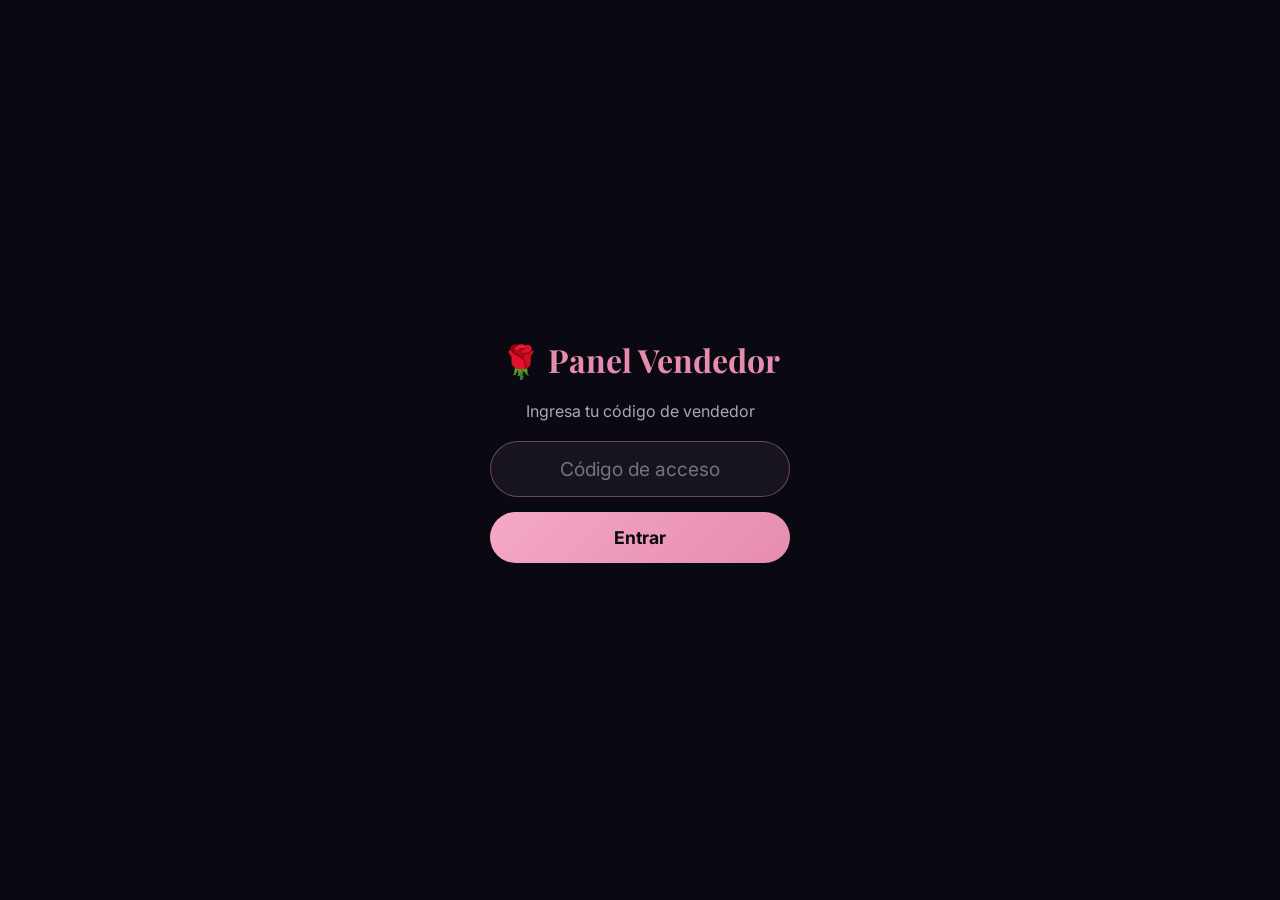
==== index.html @ 948d3457 "Update index.html for seller panel layout" ====
<!DOCTYPE html>
<html lang="es">
<head>
  <meta charset="UTF-8">
  <meta name="viewport" content="width=device-width, initial-scale=1.0, maximum-scale=1.0, user-scalable=no">
  <meta name="theme-color" content="#0a0810">
  <title>Shop Roses · Panel Vendedor</title>
  <link rel="preconnect" href="https://fonts.googleapis.com">
  <link rel="preconnect" href="https://fonts.gstatic.com" crossorigin>
  <link href="https://fonts.googleapis.com/css2?family=Playfair+Display:wght@700;900&family=Inter:wght@300;400;500;600;700;800&display=swap" rel="stylesheet">
  <link rel="stylesheet" href="vendedor.css">
  <style>
    /* Estilos para la pantalla de bloqueo */
    #loginScreen {
      position: fixed; inset: 0; z-index: 99999;
      background: #0a0810; display: flex; flex-direction: column;
      align-items: center; justify-content: center; padding: 20px;
    }
    #loginScreen h2 { font-family: 'Playfair Display', serif; color: #e68caf; font-size: 2rem; margin-bottom: 20px; text-align: center; }
    #loginScreen input {
      padding: 15px 20px; border-radius: 50px; border: 1px solid rgba(230, 140, 175, 0.4);
      background: #17141f; color: white; font-size: 1.2rem; text-align: center;
      width: 100%; max-width: 300px; margin-bottom: 15px; outline: none;
    }
    #loginScreen button {
      padding: 15px 40px; border-radius: 50px; border: none;
      background: linear-gradient(135deg, #f5a8c5, #e68caf); color: #0a0810;
      font-size: 1.1rem; font-weight: bold; cursor: pointer; width: 100%; max-width: 300px;
    }
    #loginError { color: #ff4d6d; margin-top: 10px; font-size: 0.9rem; display: none; }
    .hidden-app { display: none !important; }
  </style>
</head>
<body>

  <!-- PANTALLA DE BLOQUEO VENDEDORES -->
  <div id="loginScreen">
    <h2>🌹 Panel Vendedor</h2>
    <p style="color:#b0a5b3; margin-bottom:20px; text-align:center;">Ingresa tu código de vendedor</p>
    <input type="password" id="accessCode" placeholder="Código de acceso">
    <button onclick="verificarAcceso()">Entrar</button>
    <p id="loginError">Código incorrecto.</p>
  </div>

  <div id="appContent" class="hidden-app">
    <div class="ambient">
      <div class="orb orb-1"></div>
      <div class="orb orb-2"></div>
      <div class="grid-overlay"></div>
    </div>

    <header class="seller-header">
      <div class="seller-brand">
        <span class="brand-mark">🌹</span>
        <div class="brand-text">
          <span class="brand-name">SHOP ROSES</span>
          <span class="brand-tag">PANEL VENDEDOR</span>
        </div>
      </div>
      <div class="header-right">
        <button class="btn-refresh" id="btnRefresh" title="Actualizar pedidos">
          <svg viewBox="0 0 24 24" fill="none" stroke="currentColor" stroke-width="2"><path d="M23 4v6h-6M1 20v-6h6"/><path d="M3.51 9a9 9 0 0 1 14.85-3.36L23 10M1 14l4.64 4.36A9 9 0 0 0 20.49 15"/></svg>
        </button>
      </div>
    </header>

    <section class="status-bar">
      <div class="status-card pendientes">
        <span class="status-label">Pendientes</span>
        <span class="status-num" id="countPendientes">0</span>
      </div>
      <div class="status-card success">
        <span class="status-label">Empacados hoy</span>
        <span class="status-num" id="countEmpacados">0</span>
      </div>
      <div class="status-card money">
        <span class="status-label">Ventas hoy</span>
        <span class="status-num" id="countVentas">$0</span>
      </div>
      <div class="status-live" id="liveIndicator">
        <span class="live-dot"></span>
        <span id="liveText">En vivo</span>
      </div>
    </section>

    <section class="search-section">
      <div class="search-wrap">
        <svg class="search-icon" viewBox="0 0 24 24" fill="none" stroke="currentColor" stroke-width="2"><circle cx="11" cy="11" r="8"/><path d="m21 21-4.35-4.35"/></svg>
        <input type="text" id="searchPedido" placeholder="Buscar por ID o producto...">
      </div>
    </section>

    <main class="pedidos-grid" id="pedidosList"></main>

    <div class="empty-state" id="emptyState" style="display:none">
      <div class="empty-icon">✅</div>
      <h2>Todo al día</h2>
      <p>No hay pedidos pendientes por empacar</p>
    </div>

    <div class="toast-container" id="toastContainer"></div>

    <div class="confirm-overlay" id="confirmOverlay">
      <div class="confirm-box">
        <div class="confirm-icon">📦</div>
        <h3>¿Empacar este pedido?</h3>
        <p id="confirmText">Pedido #</p>
        <div class="confirm-actions">
          <button class="btn-secondary" id="btnCancel">Cancelar</button>
          <button class="btn-confirm" id="btnConfirm">Sí, empacar</button>
        </div>
      </div>
    </div>
  </div>

  <script src="vendedor.js"></script>
  <script>
    // Lógica de contraseña para vendedores
    function verificarAcceso() {
      const code = document.getElementById('accessCode').value.trim();
      if (code === 'v_shoproses') {
        document.getElementById('loginScreen').style.display = 'none';
        document.getElementById('appContent').classList.remove('hidden-app');
        sessionStorage.setItem('shoproses_seller_auth', 'true');
      } else {
        document.getElementById('loginError').style.display = 'block';
        document.getElementById('accessCode').value = '';
      }
    }

    if (sessionStorage.getItem('shoproses_seller_auth') === 'true') {
      document.getElementById('loginScreen').style.display = 'none';
      document.getElementById('appContent').classList.remove('hidden-app');
    }

    document.getElementById('accessCode').addEventListener('keypress', function(e) {
      if (e.key === 'Enter') verificarAcceso();
    });
  </script>
</body>
</html>
---- vendedor.css ----
/* ============ RESET & VARIABLES ============ */
*, *::before, *::after { box-sizing: border-box; margin: 0; padding: 0; }

:root {
  --bg: #0a0810;
  --bg-soft: #12101a;
  --surface: #17141f;
  --surface-hi: #1f1b2b;
  --border: rgba(230, 140, 175, 0.12);
  --border-hi: rgba(230, 140, 175, 0.4);
  --rose: #e68caf;
  --rose-hi: #f5a8c5;
  --rose-dim: #8a4a63;
  --gold-hi: #f0cc55;
  --text: #f5f0f3;
  --text-mid: #b0a5b3;
  --text-dim: #6e6472;
  --danger: #ff4d6d;
  --success: #2ecc71;
  --radius: 18px;
  --radius-sm: 12px;
  --font-display: 'Playfair Display', serif;
  --font-body: 'Inter', sans-serif;
  --ease: cubic-bezier(0.22, 1, 0.36, 1);
}

body {
  font-family: var(--font-body);
  background: var(--bg);
  color: var(--text);
  min-height: 100vh;
  -webkit-font-smoothing: antialiased;
  -webkit-tap-highlight-color: transparent;
  padding-bottom: 40px;
}

button { font-family: inherit; cursor: pointer; border: none; background: none; color: inherit; }
input { font-family: inherit; }
::selection { background: var(--rose); color: var(--bg); }

/* ============ AMBIENT ============ */
.ambient { position: fixed; inset: 0; z-index: 0; pointer-events: none; overflow: hidden; }
.orb { position: absolute; border-radius: 50%; filter: blur(120px); opacity: 0.3; }
.orb-1 { width: 500px; height: 500px; background: #6b1e3f; top: -180px; left: -150px; animation: drift 18s ease-in-out infinite; }
.orb-2 { width: 600px; height: 600px; background: #3a1a2e; bottom: -250px; right: -200px; animation: drift 22s ease-in-out infinite reverse; }
@keyframes drift {
  0%, 100% { transform: translate(0, 0) scale(1); }
  50% { transform: translate(60px, -40px) scale(1.1); }
}
.grid-overlay {
  position: absolute; inset: 0;
  background-image:
    linear-gradient(rgba(230,140,175,0.03) 1px, transparent 1px),
    linear-gradient(90deg, rgba(230,140,175,0.03) 1px, transparent 1px);
  background-size: 60px 60px;
  mask-image: radial-gradient(ellipse at center, black 30%, transparent 80%);
  -webkit-mask-image: radial-gradient(ellipse at center, black 30%, transparent 80%);
}

/* ============ HEADER ============ */
.seller-header {
  position: sticky; top: 0; z-index: 100;
  display: flex; align-items: center; justify-content: space-between;
  padding: 16px 32px;
  background: rgba(10, 8, 16, 0.85);
  backdrop-filter: blur(20px) saturate(180%);
  -webkit-backdrop-filter: blur(20px) saturate(180%);
  border-bottom: 1px solid var(--border);
}
.seller-brand { display: flex; align-items: center; gap: 14px; }
.brand-mark {
  width: 44px; height: 44px; border-radius: 50%;
  background: linear-gradient(135deg, var(--rose-hi), var(--rose-dim));
  display: flex; align-items: center; justify-content: center;
  font-size: 1.3rem;
  box-shadow: 0 0 40px rgba(230,140,175,0.18);
}
.brand-text { display: flex; flex-direction: column; line-height: 1; }
.brand-name {
  font-family: var(--font-display); font-weight: 900; font-size: 1.1rem;
  letter-spacing: 0.2em;
}
.brand-tag { font-size: 0.55rem; letter-spacing: 0.35em; color: var(--rose); margin-top: 5px; font-weight: 600; }

.header-right { display: flex; align-items: center; gap: 14px; }
.btn-refresh {
  width: 44px; height: 44px; border-radius: 50%;
  background: var(--surface); border: 1px solid var(--border);
  display: flex; align-items: center; justify-content: center;
  transition: all 0.3s var(--ease);
}
.btn-refresh:hover { border-color: var(--border-hi); background: var(--surface-hi); }
.btn-refresh.spinning svg { animation: spin 1s linear infinite; }
.btn-refresh svg { width: 18px; height: 18px; }
@keyframes spin { to { transform: rotate(360deg); } }

/* ============ STATUS BAR ============ */
.status-bar {
  position: relative; z-index: 1;
  display: grid; grid-template-columns: repeat(3, 1fr) auto;
  gap: 14px; padding: 24px 32px 20px;
  max-width: 1400px; margin: 0 auto;
  align-items: stretch;
}
.status-card {
  background: var(--surface); border: 1px solid var(--border);
  border-radius: var(--radius-sm); padding: 18px 20px;
  display: flex; flex-direction: column; gap: 6px;
  transition: all 0.3s var(--ease);
}
.status-card:hover { border-color: var(--border-hi); }
.status-card.pendientes { border-left: 3px solid var(--rose); }
.status-label {
  font-size: 0.7rem; letter-spacing: 0.15em; text-transform: uppercase;
  color: var(--text-dim); font-weight: 600;
}
.status-num {
  font-family: var(--font-display); font-size: 1.8rem; font-weight: 900;
  color: var(--rose-hi); line-height: 1;
}
.status-card.success .status-num { color: var(--success); }
.status-card.money .status-num { color: var(--gold-hi); font-size: 1.4rem; }

.status-live {
  display: flex; align-items: center; gap: 8px;
  padding: 0 20px; font-size: 0.8rem; color: var(--text-mid);
  background: var(--surface); border: 1px solid var(--border);
  border-radius: var(--radius-sm);
}
.live-dot {
  width: 8px; height: 8px; border-radius: 50%;
  background: var(--success);
  animation: pulse-dot 1.5s infinite;
}
@keyframes pulse-dot {
  0%, 100% { opacity: 1; box-shadow: 0 0 0 0 rgba(46,204,113,0.5); }
  50% { opacity: 0.6; box-shadow: 0 0 0 8px rgba(46,204,113,0); }
}

/* ============ SEARCH ============ */
.search-section {
  position: relative; z-index: 1;
  max-width: 1400px; margin: 0 auto; padding: 0 32px 24px;
}
.search-wrap { position: relative; max-width: 480px; }
.search-icon {
  position: absolute; left: 18px; top: 50%; transform: translateY(-50%);
  width: 18px; height: 18px; color: var(--text-dim); pointer-events: none;
}
.search-wrap input {
  width: 100%; padding: 14px 18px 14px 48px;
  background: var(--surface); border: 1px solid var(--border);
  border-radius: 100px; color: var(--text); font-size: 0.9rem;
  outline: none; transition: all 0.3s var(--ease);
}
.search-wrap input::placeholder { color: var(--text-dim); }
.search-wrap input:focus { border-color: var(--border-hi); box-shadow: 0 0 0 4px rgba(230,140,175,0.08); }

/* ============ PEDIDOS GRID ============ */
.pedidos-grid {
  position: relative; z-index: 1;
  max-width: 1400px; margin: 0 auto; padding: 0 32px;
  display: grid;
  grid-template-columns: repeat(auto-fill, minmax(320px, 1fr));
  gap: 18px;
}

.skeleton-card {
  height: 240px; border-radius: var(--radius);
  background: linear-gradient(90deg, var(--surface) 25%, var(--surface-hi) 50%, var(--surface) 75%);
  background-size: 200% 100%;
  animation: shimmer 1.5s infinite;
}
@keyframes shimmer { 0% { background-position: 200% 0; } 100% { background-position: -200% 0; } }

/* PEDIDO CARD */
.pedido-card {
  background: var(--surface); border: 1px solid var(--border);
  border-radius: var(--radius); padding: 22px;
  display: flex; flex-direction: column; gap: 14px;
  transition: all 0.4s var(--ease);
  animation: cardIn 0.6s var(--ease) both;
  position: relative; overflow: hidden;
}
.pedido-card::before {
  content: ''; position: absolute; left: 0; top: 0; bottom: 0; width: 3px;
  background: linear-gradient(180deg, var(--rose-hi), var(--rose-dim));
}
.pedido-card:hover {
  border-color: var(--border-hi);
  transform: translateY(-4px);
  box-shadow: 0 20px 50px -10px rgba(0,0,0,0.6), 0 0 40px rgba(230,140,175,0.08);
}
@keyframes cardIn {
  from { opacity: 0; transform: translateY(20px); }
  to { opacity: 1; transform: translateY(0); }
}
.pedido-card.saliendo { animation: cardOut 0.4s var(--ease) forwards; }
@keyframes cardOut {
  to { opacity: 0; transform: scale(0.9) translateY(-10px); }
}

.pedido-top {
  display: flex; justify-content: space-between; align-items: flex-start;
  gap: 12px;
}
.pedido-id {
  font-family: var(--font-display); font-size: 1.1rem; font-weight: 900;
  color: var(--rose-hi); letter-spacing: 0.02em;
}
.pedido-hora {
  font-size: 0.75rem; color: var(--text-dim);
  background: var(--bg-soft); padding: 4px 10px; border-radius: 100px;
  border: 1px solid var(--border);
  white-space: nowrap;
}

.pedido-productos {
  background: var(--bg-soft); border: 1px solid var(--border);
  border-radius: var(--radius-sm); padding: 14px 16px;
  font-size: 0.85rem; line-height: 1.7; color: var(--text-mid);
}

.pedido-totales {
  display: flex; justify-content: space-between; align-items: baseline;
  padding-top: 12px; border-top: 1px dashed var(--border);
}
.pedido-total-label { font-size: 0.75rem; color: var(--text-dim); letter-spacing: 0.1em; text-transform: uppercase; }
.pedido-total-amount {
  font-family: var(--font-display); font-size: 1.5rem; font-weight: 900;
  color: var(--gold-hi);
}

.btn-empacar {
  width: 100%; padding: 14px;
  background: linear-gradient(135deg, var(--rose-hi), var(--rose));
  color: var(--bg); border-radius: 100px;
  font-size: 0.85rem; font-weight: 800; letter-spacing: 0.08em;
  text-transform: uppercase;
  display: flex; align-items: center; justify-content: center; gap: 8px;
  transition: all 0.3s var(--ease);
}
.btn-empacar:hover { transform: translateY(-2px); box-shadow: 0 10px 30px rgba(230,140,175,0.4); }
.btn-empacar:active { transform: scale(0.98); }
.btn-empacar:disabled { opacity: 0.5; cursor: not-allowed; transform: none; }
.btn-empacar svg { width: 16px; height: 16px; }

/* ============ EMPTY STATE ============ */
.empty-state {
  position: relative; z-index: 1;
  max-width: 1400px; margin: 40px auto; padding: 0 32px;
  text-align: center; color: var(--text-dim);
}
.empty-icon { font-size: 4rem; margin-bottom: 20px; opacity: 0.7; }
.empty-state h2 {
  font-family: var(--font-display); font-size: 1.8rem; font-weight: 900;
  color: var(--text); margin-bottom: 8px;
}
.empty-state p { font-size: 0.95rem; }

/* ============ TOAST ============ */
.toast-container {
  position: fixed; bottom: 30px; left: 50%; transform: translateX(-50%);
  z-index: 500; display: flex; flex-direction: column; gap: 10px;
  pointer-events: none; width: 90%; max-width: 400px; align-items: center;
}
.toast {
  padding: 14px 24px; border-radius: 100px;
  background: var(--surface-hi); border: 1px solid var(--border-hi);
  color: var(--text); font-size: 0.9rem; font-weight: 500;
  box-shadow: 0 25px 60px -15px rgba(0,0,0,0.8);
  backdrop-filter: blur(20px);
  animation: toastIn 0.4s var(--ease);
  display: flex; align-items: center; gap: 10px;
}
.toast.success { border-color: var(--success); }
.toast.success::before { content: "✓"; color: var(--success); font-weight: 700; }
.toast.error { border-color: var(--danger); }
.toast.error::before { content: "⚠"; color: var(--danger); }
@keyframes toastIn { from { opacity: 0; transform: translateY(20px); } to { opacity: 1; transform: translateY(0); } }
.toast.out { animation: toastOut 0.3s var(--ease) forwards; }
@keyframes toastOut { to { opacity: 0; transform: translateY(-10px); } }

/* ============ CONFIRM OVERLAY ============ */
.confirm-overlay {
  position: fixed; inset: 0; z-index: 300;
  background: rgba(0,0,0,0.85); backdrop-filter: blur(8px);
  display: flex; align-items: center; justify-content: center; padding: 20px;
  opacity: 0; visibility: hidden; transition: all 0.4s var(--ease);
}
.confirm-overlay.open { opacity: 1; visibility: visible; }
.confirm-box {
  width: 100%; max-width: 380px; padding: 36px 28px; text-align: center;
  background: var(--bg-soft); border: 1px solid var(--border-hi);
  border-radius: var(--radius);
  transform: scale(0.9); transition: transform 0.4s var(--ease);
}
.confirm-overlay.open .confirm-box { transform: scale(1); }
.confirm-icon { font-size: 3rem; margin-bottom: 16px; }
.confirm-box h3 {
  font-family: var(--font-display); font-size: 1.4rem; font-weight: 900;
  margin-bottom: 8px; color: var(--text);
}
.confirm-box p { font-size: 0.9rem; color: var(--text-mid); margin-bottom: 24px; }
.confirm-actions { display: flex; gap: 10px; }
.btn-secondary, .btn-confirm {
  flex: 1; padding: 14px; border-radius: 100px;
  font-size: 0.85rem; font-weight: 700; letter-spacing: 0.05em;
  transition: all 0.25s var(--ease);
}
.btn-secondary {
  background: var(--surface); color: var(--text-mid); border: 1px solid var(--border);
}
.btn-secondary:hover { background: var(--surface-hi); color: var(--text); }
.btn-confirm {
  background: linear-gradient(135deg, var(--rose-hi), var(--rose)); color: var(--bg);
}
.btn-confirm:hover { transform: translateY(-2px); box-shadow: 0 10px 25px rgba(230,140,175,0.4); }
.btn-confirm:disabled { opacity: 0.5; cursor: not-allowed; transform: none; }

/* ============ RESPONSIVE ============ */
@media (max-width: 900px) {
  .status-bar { grid-template-columns: 1fr 1fr; }
  .status-live { grid-column: 1 / -1; justify-content: center; padding: 12px; }
}
@media (max-width: 640px) {
  .seller-header { padding: 14px 18px; }
  .status-bar { padding: 18px 18px 16px; gap: 10px; }
  .status-num { font-size: 1.4rem; }
  .status-card.money .status-num { font-size: 1.1rem; }
  .search-section { padding: 0 18px 18px; }
  .pedidos-grid { padding: 0 18px; grid-template-columns: 1fr; }
  .empty-state { padding: 0 18px; }
}
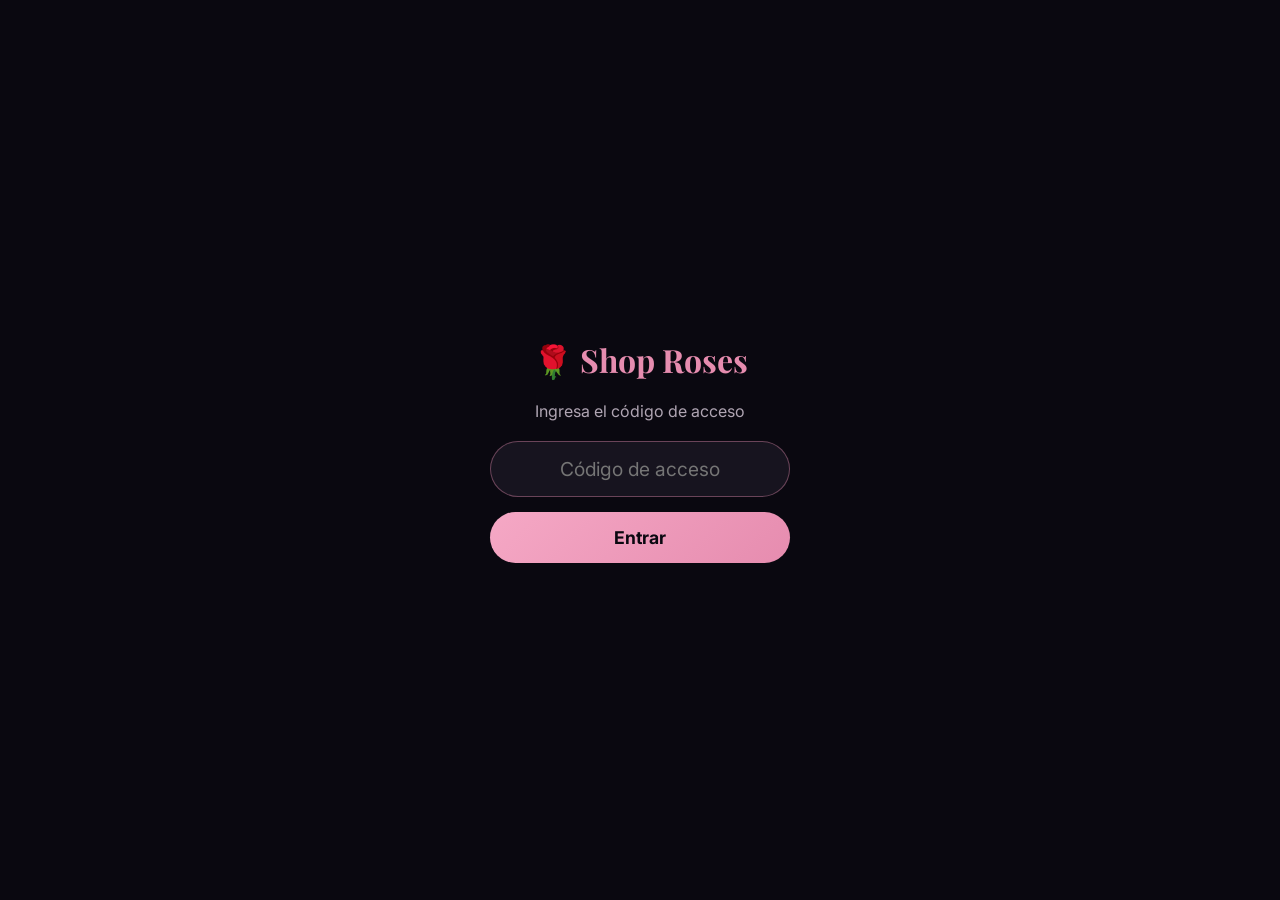
==== commit be2ca6f0: "Update index.html for client access and styling" ====
--- a/index.html
+++ b/index.html
@@ -4,11 +4,11 @@
   <meta charset="UTF-8">
   <meta name="viewport" content="width=device-width, initial-scale=1.0, maximum-scale=1.0, user-scalable=no">
   <meta name="theme-color" content="#0a0810">
-  <title>Shop Roses · Panel Vendedor</title>
+  <title>Shop Roses · Colección Exclusiva</title>
   <link rel="preconnect" href="https://fonts.googleapis.com">
   <link rel="preconnect" href="https://fonts.gstatic.com" crossorigin>
-  <link href="https://fonts.googleapis.com/css2?family=Playfair+Display:wght@700;900&family=Inter:wght@300;400;500;600;700;800&display=swap" rel="stylesheet">
-  <link rel="stylesheet" href="vendedor.css">
+  <link href="https://fonts.googleapis.com/css2?family=Playfair+Display:ital,wght@0,700;0,900;1,700&family=Inter:wght@300;400;500;600;700;800&display=swap" rel="stylesheet">
+  <link rel="stylesheet" href="styles.css">
   <style>
     /* Estilos para la pantalla de bloqueo */
     #loginScreen {
@@ -27,112 +27,173 @@
       background: linear-gradient(135deg, #f5a8c5, #e68caf); color: #0a0810;
       font-size: 1.1rem; font-weight: bold; cursor: pointer; width: 100%; max-width: 300px;
     }
+    #loginScreen button:active { transform: scale(0.95); }
     #loginError { color: #ff4d6d; margin-top: 10px; font-size: 0.9rem; display: none; }
     .hidden-app { display: none !important; }
   </style>
 </head>
 <body>
 
-  <!-- PANTALLA DE BLOQUEO VENDEDORES -->
+  <!-- PANTALLA DE BLOQUEO CLIENTES -->
   <div id="loginScreen">
-    <h2>🌹 Panel Vendedor</h2>
-    <p style="color:#b0a5b3; margin-bottom:20px; text-align:center;">Ingresa tu código de vendedor</p>
+    <h2>🌹 Shop Roses</h2>
+    <p style="color:#b0a5b3; margin-bottom:20px; text-align:center;">Ingresa el código de acceso</p>
     <input type="password" id="accessCode" placeholder="Código de acceso">
     <button onclick="verificarAcceso()">Entrar</button>
-    <p id="loginError">Código incorrecto.</p>
+    <p id="loginError">Código incorrecto. Intenta de nuevo.</p>
   </div>
 
+  <!-- EL RESTO DE TU APP (Oculta hasta que ponga la clave) -->
   <div id="appContent" class="hidden-app">
+    <!-- LOADER -->
+    <div id="loader" class="loader">
+      <div class="loader-rose">🌹</div>
+      <div class="loader-logo">SHOP ROSES</div>
+      <div class="loader-bar"><div class="loader-progress"></div></div>
+      <p class="loader-text">Preparando tu colección...</p>
+    </div>
+
+    <!-- AMBIENT BACKGROUND -->
     <div class="ambient">
       <div class="orb orb-1"></div>
       <div class="orb orb-2"></div>
+      <div class="orb orb-3"></div>
       <div class="grid-overlay"></div>
     </div>
 
-    <header class="seller-header">
-      <div class="seller-brand">
+    <!-- HEADER -->
+    <header class="header" id="header">
+      <div class="header-brand">
         <span class="brand-mark">🌹</span>
         <div class="brand-text">
           <span class="brand-name">SHOP ROSES</span>
-          <span class="brand-tag">PANEL VENDEDOR</span>
-        </div>
-      </div>
-      <div class="header-right">
-        <button class="btn-refresh" id="btnRefresh" title="Actualizar pedidos">
-          <svg viewBox="0 0 24 24" fill="none" stroke="currentColor" stroke-width="2"><path d="M23 4v6h-6M1 20v-6h6"/><path d="M3.51 9a9 9 0 0 1 14.85-3.36L23 10M1 14l4.64 4.36A9 9 0 0 0 20.49 15"/></svg>
+          <span class="brand-tag">ATELIER · TIENDA FÍSICA</span>
+        </div>
+      </div>
+      <div class="header-actions">
+        <button id="helpBtn" class="icon-btn" title="Ayuda del vendedor">
+          <svg viewBox="0 0 24 24" fill="none" stroke="currentColor" stroke-width="2"><circle cx="12" cy="12" r="10"/><path d="M9.09 9a3 3 0 0 1 5.83 1c0 2-3 3-3 3"/><line x1="12" y1="17" x2="12.01" y2="17"/></svg>
+        </button>
+        <button id="cartBtn" class="icon-btn cart-btn" title="Mi selección">
+          <svg viewBox="0 0 24 24" fill="none" stroke="currentColor" stroke-width="2"><path d="M6 2 3 6v14a2 2 0 0 0 2 2h14a2 2 0 0 0 2-2V6l-3-4z"/><line x1="3" y1="6" x2="21" y2="6"/><path d="M16 10a4 4 0 0 1-8 0"/></svg>
+          <span class="badge" id="cartCount">0</span>
         </button>
       </div>
     </header>
 
-    <section class="status-bar">
-      <div class="status-card pendientes">
-        <span class="status-label">Pendientes</span>
-        <span class="status-num" id="countPendientes">0</span>
-      </div>
-      <div class="status-card success">
-        <span class="status-label">Empacados hoy</span>
-        <span class="status-num" id="countEmpacados">0</span>
-      </div>
-      <div class="status-card money">
-        <span class="status-label">Ventas hoy</span>
-        <span class="status-num" id="countVentas">$0</span>
-      </div>
-      <div class="status-live" id="liveIndicator">
-        <span class="live-dot"></span>
-        <span id="liveText">En vivo</span>
+    <!-- HERO -->
+    <section class="hero">
+      <div class="hero-inner">
+        <p class="hero-eyebrow"><span class="line"></span> Colección 2026 · Exclusiva en tienda</p>
+        <h1 class="hero-title">Viste lo <em>extraordinario</em></h1>
+        <p class="hero-sub">Combina prendas, desbloquea descuentos especiales y define tu estilo.<br>Ahorra hasta <strong>20%</strong> en combos seleccionados hoy.</p>
+        <div class="hero-stats">
+          <div class="stat"><span class="stat-num" id="statProducts">0</span><span class="stat-label">Prendas</span></div>
+          <div class="stat-divider"></div>
+          <div class="stat"><span class="stat-num">-50%</span><span class="stat-label">Ofertas Flash</span></div>
+          <div class="stat-divider"></div>
+          <div class="stat"><span class="stat-num">100%</span><span class="stat-label">Originales</span></div>
+        </div>
+      </div>
+      <div class="flash-banner" id="flashBanner">
+        <span class="flash-icon">⚡</span>
+        <span class="flash-text">OFERTA FLASH · 20% OFF en combos Camiseta + Jean · Solo hoy en tienda</span>
       </div>
     </section>
 
-    <section class="search-section">
+    <!-- FILTROS -->
+    <section class="filters">
       <div class="search-wrap">
         <svg class="search-icon" viewBox="0 0 24 24" fill="none" stroke="currentColor" stroke-width="2"><circle cx="11" cy="11" r="8"/><path d="m21 21-4.35-4.35"/></svg>
-        <input type="text" id="searchPedido" placeholder="Buscar por ID o producto...">
-      </div>
+        <input type="text" id="searchInput" placeholder="Buscar prenda, categoría..." autocomplete="off">
+      </div>
+      <div class="categories" id="categories"></div>
     </section>
 
-    <main class="pedidos-grid" id="pedidosList"></main>
-
-    <div class="empty-state" id="emptyState" style="display:none">
-      <div class="empty-icon">✅</div>
-      <h2>Todo al día</h2>
-      <p>No hay pedidos pendientes por empacar</p>
-    </div>
-
+    <!-- CATALOGO -->
+    <main class="catalog" id="catalog"></main>
+
+    <!-- FOOTER -->
+    <footer class="footer">
+      <p>🌹 SHOP ROSES · Piezas exclusivas · Atención personalizada en tienda física</p>
+      <p class="footer-sub">Los pedidos son empacados por nuestro equipo en tienda · No realizamos domicilios</p>
+    </footer>
+
+    <!-- CART DRAWER -->
+    <div class="drawer-overlay" id="drawerOverlay"></div>
+    <aside class="drawer" id="cartDrawer">
+      <div class="drawer-header">
+        <div>
+          <h2>Tu selección</h2>
+          <p class="drawer-sub" id="drawerSub">0 prendas</p>
+        </div>
+        <button class="close-btn" id="closeDrawer">✕</button>
+      </div>
+      <div class="drawer-body" id="cartItems"></div>
+      <div class="drawer-footer">
+        <div class="combo-hint" id="comboHint"></div>
+        
+        <!-- CAMPO DE CUPÓN -->
+        <div class="coupon-box" style="margin-bottom: 15px; display: flex; gap: 8px;">
+          <input type="text" id="couponInput" placeholder="Código de cupón" style="flex:1; padding: 12px; background: #17141f; border: 1px solid rgba(230, 140, 175, 0.2); border-radius: 100px; color: #fff; outline:none;">
+          <button id="btnCoupon" style="padding: 0 20px; background: #e68caf; color: #0a0810; border: none; border-radius: 100px; font-weight: bold; cursor: pointer;">Aplicar</button>
+        </div>
+
+        <div class="totals">
+          <div class="total-row"><span>Subtotal</span><span id="cartSubtotal">$0</span></div>
+          <div class="total-row discount" id="cartDiscountRow" style="display:none">
+            <span>🎁 Descuento</span><span id="cartDiscount">-$0</span>
+          </div>
+          <div class="total-row grand"><span>Total</span><span id="cartTotal">$0</span></div>
+        </div>
+        <button class="btn-primary" id="checkoutBtn">
+          <span>Confirmar pedido</span>
+          <svg viewBox="0 0 24 24" fill="none" stroke="currentColor" stroke-width="2"><path d="M5 12h14M12 5l7 7-7 7"/></svg>
+        </button>
+        <p class="drawer-note">🌹 Tu pedido se envía al vendedor para empacar en tienda. Pago y entrega en mostrador.</p>
+      </div>
+    </aside>
+
+    <!-- MODAL PRODUCTO -->
+    <div class="modal-overlay" id="modalOverlay">
+      <div class="modal" id="productModal">
+        <button class="modal-close" id="closeModal">✕</button>
+        <div id="modalContent"></div>
+      </div>
+    </div>
+
+    <!-- MODAL ÉXITO -->
+    <div class="modal-overlay" id="successOverlay">
+      <div class="success-modal">
+        <div class="success-icon">✓</div>
+        <h2>¡Pedido confirmado!</h2>
+        <p class="success-order" id="successOrder">Pedido #</p>
+        <p class="success-msg">Nuestro equipo está preparando tu compra.<br>Acércate al mostrador para pagar y recibir tus prendas.</p>
+        <button class="btn-primary" id="successClose">
+          <span>Volver al catálogo</span>
+        </button>
+      </div>
+    </div>
+
+    <!-- TOASTS -->
     <div class="toast-container" id="toastContainer"></div>
-
-    <div class="confirm-overlay" id="confirmOverlay">
-      <div class="confirm-box">
-        <div class="confirm-icon">📦</div>
-        <h3>¿Empacar este pedido?</h3>
-        <p id="confirmText">Pedido #</p>
-        <div class="confirm-actions">
-          <button class="btn-secondary" id="btnCancel">Cancelar</button>
-          <button class="btn-confirm" id="btnConfirm">Sí, empacar</button>
-        </div>
-      </div>
-    </div>
   </div>
 
-  <script src="vendedor.js"></script>
+  <script src="app.js"></script>
   <script>
-    // Lógica de contraseña para vendedores
+    // Lógica de contraseña para clientes (Sin memoria, pide siempre)
     function verificarAcceso() {
       const code = document.getElementById('accessCode').value.trim();
-      if (code === 'v_shoproses') {
+      if (code === 'c_shoproses') {
         document.getElementById('loginScreen').style.display = 'none';
         document.getElementById('appContent').classList.remove('hidden-app');
-        sessionStorage.setItem('shoproses_seller_auth', 'true');
       } else {
         document.getElementById('loginError').style.display = 'block';
         document.getElementById('accessCode').value = '';
       }
     }
 
-    if (sessionStorage.getItem('shoproses_seller_auth') === 'true') {
-      document.getElementById('loginScreen').style.display = 'none';
-      document.getElementById('appContent').classList.remove('hidden-app');
-    }
-
+    // Permitir enter
     document.getElementById('accessCode').addEventListener('keypress', function(e) {
       if (e.key === 'Enter') verificarAcceso();
     });
--- a/styles.css
+++ b/styles.css
@@ -0,0 +1,577 @@
+/* ============ RESET & VARIABLES ============ */
+*, *::before, *::after { box-sizing: border-box; margin: 0; padding: 0; }
+
+:root {
+  --bg: #0a0810;
+  --bg-soft: #12101a;
+  --surface: #17141f;
+  --surface-hi: #1f1b2b;
+  --border: rgba(230, 140, 175, 0.12);
+  --border-hi: rgba(230, 140, 175, 0.4);
+  --rose: #e68caf;
+  --rose-hi: #f5a8c5;
+  --rose-dim: #8a4a63;
+  --gold: #d4af37;
+  --gold-hi: #f0cc55;
+  --text: #f5f0f3;
+  --text-mid: #b0a5b3;
+  --text-dim: #6e6472;
+  --danger: #ff4d6d;
+  --success: #2ecc71;
+  --radius: 18px;
+  --radius-sm: 12px;
+  --shadow-lg: 0 25px 60px -15px rgba(0,0,0,0.8);
+  --shadow-glow: 0 0 40px rgba(230, 140, 175, 0.18);
+  --font-display: 'Playfair Display', serif;
+  --font-body: 'Inter', sans-serif;
+  --ease: cubic-bezier(0.22, 1, 0.36, 1);
+}
+
+html { scroll-behavior: smooth; }
+
+body {
+  font-family: var(--font-body);
+  background: var(--bg);
+  color: var(--text);
+  min-height: 100vh;
+  overflow-x: hidden;
+  -webkit-font-smoothing: antialiased;
+  padding-bottom: 40px;
+  -webkit-tap-highlight-color: transparent;
+}
+
+button { font-family: inherit; cursor: pointer; border: none; background: none; color: inherit; }
+input { font-family: inherit; }
+img { display: block; max-width: 100%; }
+::selection { background: var(--rose); color: var(--bg); }
+
+/* ============ AMBIENT BACKGROUND ============ */
+.ambient {
+  position: fixed; inset: 0; z-index: 0; pointer-events: none; overflow: hidden;
+}
+.orb {
+  position: absolute; border-radius: 50%; filter: blur(120px); opacity: 0.35;
+}
+.orb-1 { width: 500px; height: 500px; background: #6b1e3f; top: -180px; left: -150px; animation: drift 18s ease-in-out infinite; }
+.orb-2 { width: 600px; height: 600px; background: #3a1a2e; bottom: -250px; right: -200px; animation: drift 22s ease-in-out infinite reverse; }
+.orb-3 { width: 400px; height: 400px; background: #7a2a4a; top: 45%; left: 45%; animation: drift 26s ease-in-out infinite; opacity: 0.15; }
+@keyframes drift {
+  0%, 100% { transform: translate(0, 0) scale(1); }
+  50% { transform: translate(60px, -40px) scale(1.1); }
+}
+.grid-overlay {
+  position: absolute; inset: 0;
+  background-image:
+    linear-gradient(rgba(230,140,175,0.03) 1px, transparent 1px),
+    linear-gradient(90deg, rgba(230,140,175,0.03) 1px, transparent 1px);
+  background-size: 60px 60px;
+  mask-image: radial-gradient(ellipse at center, black 30%, transparent 80%);
+  -webkit-mask-image: radial-gradient(ellipse at center, black 30%, transparent 80%);
+}
+
+/* ============ LOADER ============ */
+.loader {
+  position: fixed; inset: 0; background: var(--bg); z-index: 9999;
+  display: flex; flex-direction: column; align-items: center; justify-content: center;
+  transition: opacity 0.6s var(--ease), visibility 0.6s;
+}
+.loader.hidden { opacity: 0; visibility: hidden; }
+.loader-rose {
+  font-size: 3rem; margin-bottom: 16px;
+  animation: roseFloat 2s ease-in-out infinite;
+}
+@keyframes roseFloat {
+  0%, 100% { transform: translateY(0) rotate(-5deg); }
+  50% { transform: translateY(-10px) rotate(5deg); }
+}
+.loader-logo {
+  font-family: var(--font-display); font-size: 2.2rem; font-weight: 900;
+  letter-spacing: 0.35em; color: var(--rose); margin-bottom: 30px;
+  text-shadow: 0 0 30px rgba(230,140,175,0.5);
+  animation: pulse 1.5s ease-in-out infinite;
+}
+@keyframes pulse { 0%, 100% { opacity: 0.6; } 50% { opacity: 1; } }
+.loader-bar { width: 200px; height: 2px; background: rgba(230,140,175,0.15); border-radius: 2px; overflow: hidden; }
+.loader-progress { height: 100%; background: linear-gradient(90deg, var(--rose-dim), var(--rose-hi)); width: 0; animation: load 1.8s var(--ease) forwards; }
+@keyframes load { to { width: 100%; } }
+.loader-text { margin-top: 20px; color: var(--text-dim); font-size: 0.8rem; letter-spacing: 0.2em; text-transform: uppercase; }
+
+/* ============ HEADER ============ */
+.header {
+  position: sticky; top: 0; z-index: 100;
+  display: flex; align-items: center; justify-content: space-between;
+  padding: 18px 40px;
+  background: rgba(10, 8, 16, 0.7);
+  backdrop-filter: blur(20px) saturate(180%);
+  -webkit-backdrop-filter: blur(20px) saturate(180%);
+  border-bottom: 1px solid var(--border);
+  transition: all 0.3s var(--ease);
+}
+.header.scrolled { padding: 12px 40px; background: rgba(10, 8, 16, 0.92); }
+
+.header-brand { display: flex; align-items: center; gap: 14px; }
+.brand-mark {
+  width: 44px; height: 44px; border-radius: 50%;
+  background: linear-gradient(135deg, var(--rose-hi), var(--rose-dim));
+  display: flex; align-items: center; justify-content: center;
+  font-size: 1.3rem;
+  box-shadow: var(--shadow-glow);
+}
+.brand-text { display: flex; flex-direction: column; line-height: 1; }
+.brand-name {
+  font-family: var(--font-display); font-weight: 900; font-size: 1.2rem;
+  letter-spacing: 0.2em; color: var(--text);
+}
+.brand-tag { font-size: 0.58rem; letter-spacing: 0.35em; color: var(--rose); margin-top: 5px; font-weight: 500; }
+
+.header-actions { display: flex; gap: 10px; }
+.icon-btn {
+  position: relative; width: 48px; height: 48px; border-radius: 50%;
+  display: flex; align-items: center; justify-content: center;
+  background: var(--surface); border: 1px solid var(--border);
+  color: var(--text); transition: all 0.25s var(--ease);
+}
+.icon-btn:hover, .icon-btn:active { border-color: var(--border-hi); background: var(--surface-hi); transform: translateY(-2px); }
+.icon-btn svg { width: 20px; height: 20px; }
+.icon-btn .badge {
+  position: absolute; top: -2px; right: -2px; min-width: 20px; height: 20px;
+  padding: 0 6px; border-radius: 10px;
+  background: var(--rose); color: var(--bg);
+  font-size: 0.7rem; font-weight: 700;
+  display: flex; align-items: center; justify-content: center;
+  opacity: 0; transform: scale(0.5); transition: all 0.3s var(--ease);
+}
+.icon-btn .badge.show { opacity: 1; transform: scale(1); }
+
+/* ============ HERO ============ */
+.hero {
+  position: relative; z-index: 1;
+  padding: 70px 40px 50px;
+  max-width: 1400px; margin: 0 auto;
+  text-align: center;
+}
+.hero-inner { animation: fadeUp 1s var(--ease) 0.3s both; }
+.hero-eyebrow {
+  display: inline-flex; align-items: center; gap: 12px;
+  font-size: 0.75rem; letter-spacing: 0.3em; text-transform: uppercase;
+  color: var(--rose); margin-bottom: 24px;
+}
+.hero-eyebrow .line { width: 40px; height: 1px; background: var(--rose); }
+.hero-title {
+  font-family: var(--font-display); font-weight: 900;
+  font-size: clamp(2.5rem, 5vw, 4.5rem); line-height: 1.05;
+  margin-bottom: 24px; letter-spacing: -0.02em;
+}
+.hero-title em {
+  font-style: italic;
+  background: linear-gradient(135deg, var(--rose-hi), var(--gold));
+  -webkit-background-clip: text; -webkit-text-fill-color: transparent;
+  background-clip: text;
+}
+.hero-sub {
+  color: var(--text-mid); font-size: 1.05rem; max-width: 620px;
+  margin: 0 auto 40px; line-height: 1.6;
+}
+.hero-sub strong { color: var(--rose-hi); }
+
+.hero-stats {
+  display: inline-flex; align-items: center; gap: 32px;
+  padding: 20px 36px; border-radius: 100px;
+  background: var(--surface); border: 1px solid var(--border);
+  backdrop-filter: blur(10px);
+}
+.stat { display: flex; flex-direction: column; align-items: center; gap: 4px; }
+.stat-num { font-family: var(--font-display); font-size: 1.5rem; font-weight: 700; color: var(--rose-hi); }
+.stat-label { font-size: 0.7rem; letter-spacing: 0.15em; text-transform: uppercase; color: var(--text-dim); }
+.stat-divider { width: 1px; height: 32px; background: var(--border); }
+
+.flash-banner {
+  margin: 50px auto 0; max-width: 720px;
+  display: flex; align-items: center; justify-content: center; gap: 12px;
+  padding: 14px 24px; border-radius: 100px;
+  background: linear-gradient(90deg, rgba(230,140,175,0.15), rgba(212,175,55,0.08));
+  border: 1px solid var(--border-hi);
+  animation: flashPulse 2.5s ease-in-out infinite;
+}
+@keyframes flashPulse {
+  0%, 100% { box-shadow: 0 0 20px rgba(230,140,175,0.1); }
+  50% { box-shadow: 0 0 35px rgba(230,140,175,0.3); }
+}
+.flash-icon { font-size: 1.3rem; }
+.flash-text { font-size: 0.85rem; font-weight: 600; letter-spacing: 0.05em; color: var(--rose-hi); text-align: center; }
+
+@keyframes fadeUp {
+  from { opacity: 0; transform: translateY(30px); }
+  to { opacity: 1; transform: translateY(0); }
+}
+
+/* ============ FILTERS ============ */
+.filters {
+  position: relative; z-index: 1;
+  max-width: 1400px; margin: 0 auto; padding: 20px 40px 30px;
+  display: flex; flex-direction: column; gap: 20px;
+}
+.search-wrap {
+  position: relative; max-width: 480px; width: 100%;
+}
+.search-icon {
+  position: absolute; left: 20px; top: 50%; transform: translateY(-50%);
+  width: 18px; height: 18px; color: var(--text-dim); pointer-events: none;
+}
+.search-wrap input {
+  width: 100%; padding: 16px 20px 16px 52px;
+  background: var(--surface); border: 1px solid var(--border);
+  border-radius: 100px; color: var(--text); font-size: 0.95rem;
+  transition: all 0.3s var(--ease); outline: none;
+}
+.search-wrap input::placeholder { color: var(--text-dim); }
+.search-wrap input:focus { border-color: var(--border-hi); box-shadow: 0 0 0 4px rgba(230,140,175,0.08); }
+
+.categories {
+  display: flex; gap: 10px; overflow-x: auto;
+  scrollbar-width: none; padding-bottom: 4px;
+}
+.categories::-webkit-scrollbar { display: none; }
+.cat-chip {
+  flex-shrink: 0;
+  padding: 12px 22px; border-radius: 100px;
+  background: var(--surface); border: 1px solid var(--border);
+  color: var(--text-mid); font-size: 0.85rem; font-weight: 500;
+  letter-spacing: 0.05em; transition: all 0.3s var(--ease);
+  white-space: nowrap;
+}
+.cat-chip:hover { color: var(--text); border-color: var(--border-hi); }
+.cat-chip.active {
+  background: linear-gradient(135deg, var(--rose-hi), var(--rose));
+  color: var(--bg); border-color: transparent; font-weight: 700;
+  box-shadow: 0 8px 25px rgba(230,140,175,0.3);
+}
+
+/* ============ CATALOG ============ */
+.catalog {
+  position: relative; z-index: 1;
+  max-width: 1400px; margin: 0 auto; padding: 20px 40px 80px;
+  display: grid; grid-template-columns: repeat(auto-fill, minmax(280px, 1fr));
+  gap: 28px;
+}
+
+.skeleton {
+  height: 460px; border-radius: var(--radius);
+  background: linear-gradient(90deg, var(--surface) 25%, var(--surface-hi) 50%, var(--surface) 75%);
+  background-size: 200% 100%;
+  animation: shimmer 1.5s infinite;
+}
+@keyframes shimmer { 0% { background-position: 200% 0; } 100% { background-position: -200% 0; } }
+
+/* --- PRODUCT CARD --- */
+.product-card {
+  position: relative; border-radius: var(--radius); overflow: hidden;
+  background: var(--surface); border: 1px solid var(--border);
+  cursor: pointer;
+  transition: transform 0.5s var(--ease), border-color 0.4s, box-shadow 0.4s;
+  animation: cardIn 0.7s var(--ease) both;
+}
+@keyframes cardIn { from { opacity: 0; transform: translateY(40px) scale(0.95); } to { opacity: 1; transform: translateY(0) scale(1); } }
+
+.product-card:hover, .product-card:active {
+  border-color: var(--border-hi);
+  box-shadow: var(--shadow-lg), 0 0 60px rgba(230,140,175,0.12);
+  transform: translateY(-6px);
+}
+
+.card-image {
+  position: relative; aspect-ratio: 4/5; overflow: hidden;
+  background: var(--surface-hi);
+}
+.card-image img {
+  width: 100%; height: 100%; object-fit: cover;
+  transition: transform 0.8s var(--ease);
+}
+.product-card:hover .card-image img { transform: scale(1.08); }
+
+.discount-badge {
+  position: absolute; top: 16px; left: 16px;
+  padding: 8px 14px; border-radius: 8px;
+  background: var(--danger); color: white;
+  font-size: 0.75rem; font-weight: 800; letter-spacing: 0.05em;
+  box-shadow: 0 6px 20px rgba(255,77,109,0.4);
+  animation: badgePulse 2s ease-in-out infinite;
+  z-index: 2;
+}
+@keyframes badgePulse {
+  0%, 100% { transform: scale(1); }
+  50% { transform: scale(1.06); }
+}
+
+.stock-tag {
+  position: absolute; bottom: 16px; left: 16px;
+  padding: 6px 12px; border-radius: 100px;
+  background: rgba(10,8,16,0.85); backdrop-filter: blur(10px);
+  border: 1px solid var(--border-hi);
+  font-size: 0.7rem; font-weight: 600; letter-spacing: 0.05em;
+  color: var(--rose-hi); display: flex; align-items: center; gap: 6px;
+}
+.stock-tag.low { color: #ff9e40; border-color: rgba(255,158,64,0.4); }
+.stock-tag .dot { width: 6px; height: 6px; border-radius: 50%; background: currentColor; animation: blink 1.5s infinite; }
+.stock-tag.soldout { color: var(--danger); border-color: rgba(255,77,109,0.4); }
+@keyframes blink { 50% { opacity: 0.3; } }
+
+.card-body { padding: 22px 22px 24px; }
+.card-cat {
+  font-size: 0.68rem; letter-spacing: 0.25em; text-transform: uppercase;
+  color: var(--rose-dim); margin-bottom: 8px; font-weight: 600;
+}
+.card-title {
+  font-family: var(--font-display); font-size: 1.15rem; font-weight: 700;
+  line-height: 1.3; margin-bottom: 14px; color: var(--text);
+}
+.card-prices { display: flex; align-items: baseline; gap: 10px; flex-wrap: wrap; }
+.price-old {
+  font-size: 0.9rem; color: var(--text-dim);
+  text-decoration: line-through; font-weight: 500;
+}
+.price-new {
+  font-family: var(--font-display); font-size: 1.6rem; font-weight: 900;
+  color: var(--rose-hi); letter-spacing: -0.01em;
+}
+
+.card-cta {
+  margin-top: 18px; width: 100%; padding: 14px;
+  background: linear-gradient(135deg, var(--rose-hi), var(--rose));
+  color: var(--bg); border-radius: 100px;
+  font-size: 0.85rem; font-weight: 700; letter-spacing: 0.1em;
+  text-transform: uppercase; transition: all 0.3s var(--ease);
+}
+.card-cta:hover, .card-cta:active { transform: scale(1.02); box-shadow: 0 10px 30px rgba(230,140,175,0.35); }
+.card-cta:disabled { opacity: 0.4; cursor: not-allowed; transform: none; }
+
+/* ============ MODAL PRODUCTO ============ */
+.modal-overlay {
+  position: fixed; inset: 0; z-index: 200;
+  background: rgba(0,0,0,0.85); backdrop-filter: blur(8px);
+  display: flex; align-items: center; justify-content: center; padding: 20px;
+  opacity: 0; visibility: hidden; transition: all 0.4s var(--ease);
+}
+.modal-overlay.open { opacity: 1; visibility: visible; }
+.modal {
+  position: relative; width: 100%; max-width: 900px; max-height: 90vh;
+  background: var(--bg-soft); border: 1px solid var(--border);
+  border-radius: var(--radius); overflow-y: auto;
+  box-shadow: var(--shadow-lg);
+  transform: scale(0.9) translateY(20px); transition: transform 0.4s var(--ease);
+}
+.modal-overlay.open .modal { transform: scale(1) translateY(0); }
+.modal-close {
+  position: absolute; top: 16px; right: 16px; z-index: 5;
+  width: 40px; height: 40px; border-radius: 50%;
+  background: rgba(10,8,16,0.8); backdrop-filter: blur(10px);
+  border: 1px solid var(--border); color: white;
+  font-size: 1.1rem; transition: all 0.25s;
+}
+.modal-close:hover { background: var(--danger); border-color: var(--danger); }
+
+.modal-grid { display: grid; grid-template-columns: 1fr 1fr; }
+.modal-img { aspect-ratio: 1; background: var(--surface-hi); }
+.modal-img img { width: 100%; height: 100%; object-fit: cover; }
+.modal-info { padding: 40px; display: flex; flex-direction: column; }
+.modal-cat { font-size: 0.75rem; letter-spacing: 0.3em; color: var(--rose); text-transform: uppercase; font-weight: 600; margin-bottom: 12px; }
+.modal-title { font-family: var(--font-display); font-size: 2rem; font-weight: 900; line-height: 1.15; margin-bottom: 20px; }
+.modal-prices { display: flex; align-items: baseline; gap: 14px; margin-bottom: 24px; flex-wrap: wrap; }
+.modal-prices .price-old { font-size: 1.1rem; }
+.modal-prices .price-new { font-size: 2.2rem; }
+.modal-stock { font-size: 0.85rem; color: var(--text-mid); margin-bottom: 28px; padding: 12px 16px; background: var(--surface); border-radius: var(--radius-sm); border: 1px solid var(--border); }
+.modal-stock strong { color: var(--rose-hi); }
+.modal-cta { margin-top: auto; padding: 18px; background: linear-gradient(135deg, var(--rose-hi), var(--rose)); color: var(--bg); border-radius: 100px; font-size: 1rem; font-weight: 700; letter-spacing: 0.08em; text-transform: uppercase; transition: all 0.3s var(--ease); }
+.modal-cta:hover { transform: scale(1.02); box-shadow: 0 10px 30px rgba(230,140,175,0.35); }
+.modal-cta:disabled { opacity: 0.4; cursor: not-allowed; }
+
+.cross-sell-box {
+  margin-top: 24px; padding: 20px; border-radius: var(--radius-sm);
+  background: linear-gradient(135deg, rgba(230,140,175,0.1), rgba(212,175,55,0.04));
+  border: 1px dashed var(--border-hi);
+}
+.cross-sell-title { font-size: 0.85rem; font-weight: 700; color: var(--rose-hi); letter-spacing: 0.1em; text-transform: uppercase; margin-bottom: 14px; }
+.cross-sell-item { display: flex; align-items: center; gap: 14px; }
+.cross-sell-item img {
+  width: 60px; height: 60px; border-radius: 10px; object-fit: cover; border: 1px solid var(--border);
+}
+.cross-sell-info { flex: 1; }
+.cross-sell-info h4 { font-size: 0.9rem; margin-bottom: 4px; }
+.cross-sell-info p { font-size: 0.85rem; color: var(--rose-hi); font-weight: 700; }
+.cross-sell-add {
+  width: 36px; height: 36px; border-radius: 50%;
+  background: var(--rose); color: var(--bg); font-size: 1.2rem; font-weight: 700;
+  display: flex; align-items: center; justify-content: center;
+  transition: all 0.25s;
+}
+.cross-sell-add:hover { transform: scale(1.1); box-shadow: 0 0 20px rgba(230,140,175,0.5); }
+
+/* ============ CART DRAWER ============ */
+.drawer-overlay {
+  position: fixed; inset: 0; z-index: 300;
+  background: rgba(0,0,0,0.7); backdrop-filter: blur(4px);
+  opacity: 0; visibility: hidden; transition: all 0.4s var(--ease);
+}
+.drawer-overlay.open { opacity: 1; visibility: visible; }
+.drawer {
+  position: fixed; top: 0; right: 0; bottom: 0; z-index: 301;
+  width: 100%; max-width: 440px;
+  background: var(--bg-soft); border-left: 1px solid var(--border);
+  display: flex; flex-direction: column;
+  transform: translateX(100%); transition: transform 0.5s var(--ease);
+  box-shadow: -20px 0 60px rgba(0,0,0,0.6);
+}
+.drawer.open { transform: translateX(0); }
+
+.drawer-header {
+  display: flex; align-items: flex-start; justify-content: space-between;
+  padding: 24px 28px; border-bottom: 1px solid var(--border);
+}
+.drawer-header h2 { font-family: var(--font-display); font-size: 1.5rem; font-weight: 900; }
+.drawer-sub { font-size: 0.8rem; color: var(--text-dim); margin-top: 4px; }
+.close-btn {
+  width: 36px; height: 36px; border-radius: 50%;
+  background: var(--surface); border: 1px solid var(--border);
+  color: var(--text); font-size: 1rem; transition: all 0.25s;
+}
+.close-btn:hover { background: var(--danger); border-color: var(--danger); }
+
+.drawer-body {
+  flex: 1; overflow-y: auto; padding: 20px 28px;
+  display: flex; flex-direction: column; gap: 14px;
+}
+.drawer-body::-webkit-scrollbar { width: 6px; }
+.drawer-body::-webkit-scrollbar-thumb { background: var(--surface-hi); border-radius: 3px; }
+
+.empty-cart { text-align: center; padding: 60px 20px; color: var(--text-dim); }
+.empty-cart-icon { font-size: 3rem; margin-bottom: 16px; opacity: 0.5; }
+.empty-cart p { font-size: 0.9rem; }
+
+.cart-item {
+  display: flex; gap: 14px; padding: 14px;
+  background: var(--surface); border: 1px solid var(--border);
+  border-radius: var(--radius-sm);
+  animation: fadeUp 0.4s var(--ease);
+}
+.cart-item img { width: 70px; height: 70px; border-radius: 10px; object-fit: cover; flex-shrink: 0; }
+.cart-item-info { flex: 1; display: flex; flex-direction: column; gap: 6px; }
+.cart-item-info h4 { font-size: 0.88rem; font-weight: 600; line-height: 1.3; }
+.cart-item-price { font-size: 0.85rem; color: var(--rose-hi); font-weight: 700; }
+.cart-item-qty { display: flex; align-items: center; gap: 8px; margin-top: 4px; }
+.qty-btn {
+  width: 26px; height: 26px; border-radius: 50%;
+  background: var(--surface-hi); border: 1px solid var(--border);
+  color: var(--text); font-size: 0.9rem; font-weight: 700;
+  display: flex; align-items: center; justify-content: center;
+  transition: all 0.2s;
+}
+.qty-btn:hover { background: var(--rose); color: var(--bg); border-color: var(--rose); }
+.qty-num { font-size: 0.9rem; font-weight: 700; min-width: 20px; text-align: center; }
+.remove-btn { align-self: flex-start; color: var(--text-dim); font-size: 1.1rem; transition: color 0.2s; }
+.remove-btn:hover { color: var(--danger); }
+
+.drawer-footer { padding: 20px 28px 28px; border-top: 1px solid var(--border); background: var(--bg); }
+.combo-hint {
+  font-size: 0.8rem; padding: 12px 16px; border-radius: var(--radius-sm);
+  background: rgba(230,140,175,0.1); border: 1px solid var(--border-hi);
+  color: var(--rose-hi); margin-bottom: 16px; display: none;
+}
+.combo-hint.show { display: block; animation: fadeUp 0.4s var(--ease); }
+
+.totals { display: flex; flex-direction: column; gap: 8px; margin-bottom: 20px; }
+.total-row { display: flex; justify-content: space-between; font-size: 0.9rem; color: var(--text-mid); }
+.total-row.discount { color: var(--success); }
+.total-row.grand {
+  font-size: 1.1rem; font-weight: 700; color: var(--text);
+  padding-top: 12px; margin-top: 8px; border-top: 1px solid var(--border);
+}
+.total-row.grand span:last-child { color: var(--rose-hi); font-size: 1.4rem; font-family: var(--font-display); font-weight: 900; }
+
+.btn-primary {
+  width: 100%; padding: 18px; border-radius: 100px;
+  background: linear-gradient(135deg, var(--rose-hi), var(--rose));
+  color: var(--bg); font-size: 0.95rem; font-weight: 800;
+  letter-spacing: 0.1em; text-transform: uppercase;
+  display: flex; align-items: center; justify-content: center; gap: 10px;
+  transition: all 0.3s var(--ease);
+}
+.btn-primary:hover { transform: translateY(-2px); box-shadow: 0 12px 35px rgba(230,140,175,0.4); }
+.btn-primary:disabled { opacity: 0.5; cursor: not-allowed; transform: none; }
+.btn-primary svg { width: 18px; height: 18px; }
+.drawer-note { text-align: center; font-size: 0.72rem; color: var(--text-dim); margin-top: 12px; line-height: 1.5; }
+
+/* ============ SUCCESS MODAL ============ */
+.success-modal {
+  width: 100%; max-width: 440px; padding: 50px 40px; text-align: center;
+  background: var(--bg-soft); border: 1px solid var(--border-hi);
+  border-radius: var(--radius); box-shadow: var(--shadow-lg), var(--shadow-glow);
+  transform: scale(0.9); transition: transform 0.4s var(--ease);
+}
+.modal-overlay.open .success-modal { transform: scale(1); }
+.success-icon {
+  width: 80px; height: 80px; margin: 0 auto 24px; border-radius: 50%;
+  background: linear-gradient(135deg, var(--rose-hi), var(--rose));
+  display: flex; align-items: center; justify-content: center;
+  font-size: 2.5rem; color: var(--bg); font-weight: 900;
+  animation: successPop 0.6s var(--ease);
+  box-shadow: 0 0 40px rgba(230,140,175,0.5);
+}
+@keyframes successPop {
+  0% { transform: scale(0); }
+  60% { transform: scale(1.15); }
+  100% { transform: scale(1); }
+}
+.success-modal h2 { font-family: var(--font-display); font-size: 2rem; font-weight: 900; margin-bottom: 12px; color: var(--rose-hi); }
+.success-order { font-size: 0.9rem; color: var(--gold-hi); font-weight: 700; letter-spacing: 0.1em; margin-bottom: 20px; }
+.success-msg { color: var(--text-mid); line-height: 1.6; font-size: 0.95rem; margin-bottom: 30px; }
+
+/* ============ TOASTS ============ */
+.toast-container {
+  position: fixed; bottom: 30px; left: 50%; transform: translateX(-50%);
+  z-index: 500; display: flex; flex-direction: column; gap: 10px; pointer-events: none;
+  width: 90%; max-width: 400px; align-items: center;
+}
+.toast {
+  padding: 14px 24px; border-radius: 100px;
+  background: var(--surface-hi); border: 1px solid var(--border-hi);
+  color: var(--text); font-size: 0.9rem; font-weight: 500;
+  box-shadow: var(--shadow-lg); backdrop-filter: blur(20px);
+  animation: toastIn 0.4s var(--ease);
+  display: flex; align-items: center; gap: 10px;
+}
+.toast.success { border-color: var(--success); }
+.toast.success::before { content: "✓"; color: var(--success); font-weight: 700; }
+.toast.error { border-color: var(--danger); }
+.toast.error::before { content: "⚠"; color: var(--danger); }
+@keyframes toastIn { from { opacity: 0; transform: translateY(20px); } to { opacity: 1; transform: translateY(0); } }
+.toast.out { animation: toastOut 0.3s var(--ease) forwards; }
+@keyframes toastOut { to { opacity: 0; transform: translateY(-10px); } }
+
+/* ============ FOOTER ============ */
+.footer {
+  text-align: center; padding: 40px 20px; color: var(--text-dim);
+  font-size: 0.8rem; letter-spacing: 0.1em; position: relative; z-index: 1;
+  border-top: 1px solid var(--border); max-width: 1400px; margin: 0 auto;
+}
+.footer-sub { margin-top: 8px; font-size: 0.72rem; opacity: 0.7; }
+
+/* ============ RESPONSIVE TABLET ============ */
+@media (max-width: 1024px) {
+  .header { padding: 16px 24px; }
+  .hero { padding: 60px 24px 40px; }
+  .filters { padding: 20px 24px 24px; }
+  .catalog { padding: 20px 24px 60px; grid-template-columns: repeat(auto-fill, minmax(260px, 1fr)); }
+}
+
+@media (max-width: 768px) {
+  .header { padding: 14px 20px; }
+  .hero { padding: 50px 20px 40px; }
+  .hero-stats { gap: 20px; padding: 16px 24px; }
+  .filters { padding: 20px 20px 24px; }
+  .catalog { padding: 20px 20px 60px; grid-template-columns: repeat(auto-fill, minmax(240px, 1fr)); gap: 20px; }
+  .modal-grid { grid-template-columns: 1fr; }
+  .modal-info { padding: 24px; }
+  .modal-title { font-size: 1.5rem; }
+  .brand-name { font-size: 1rem; }
+  .brand-tag { font-size: 0.5rem; }
+}
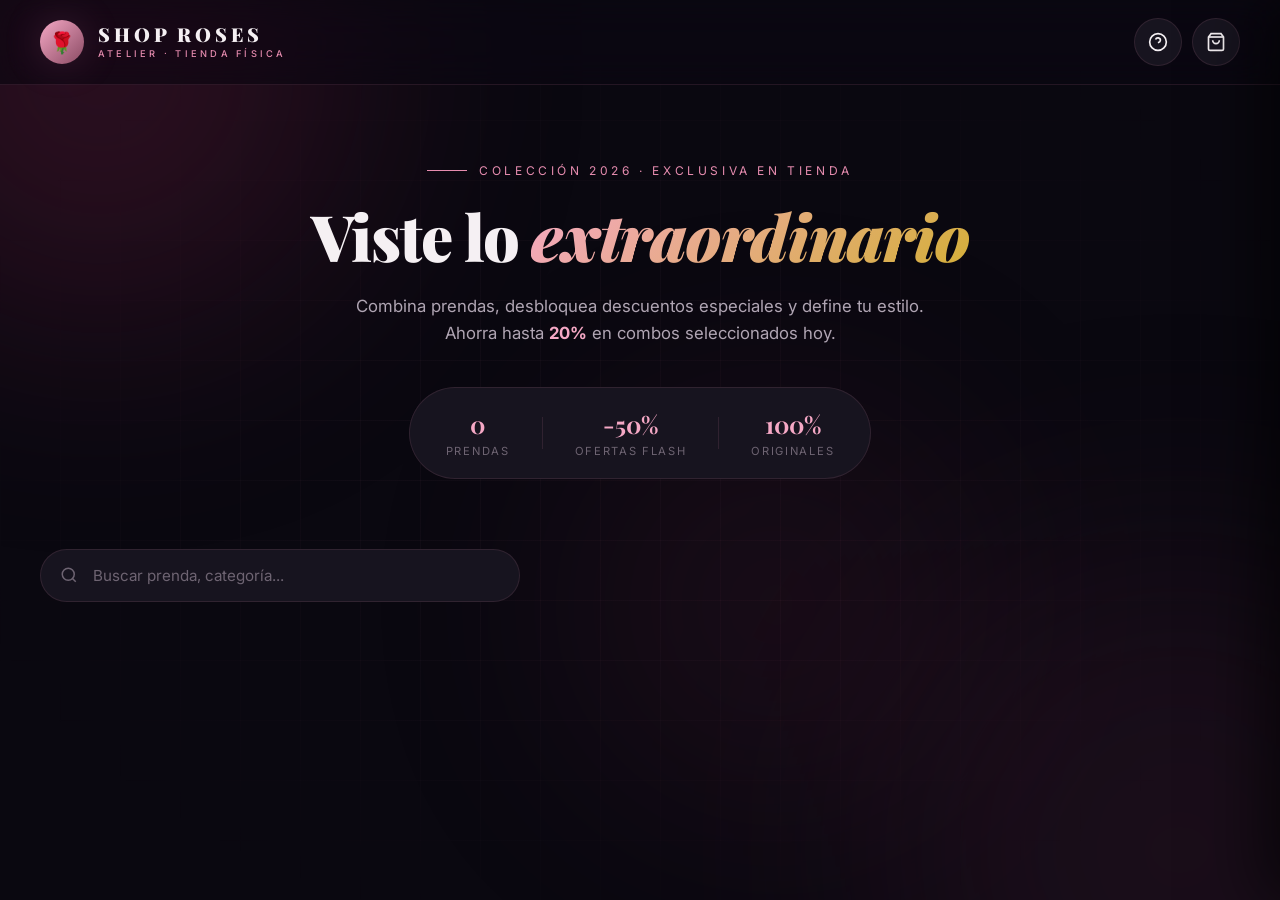
==== commit 1e905a35: "Refactor index.html by removing login screen" ====
--- a/index.html
+++ b/index.html
@@ -9,194 +9,117 @@
   <link rel="preconnect" href="https://fonts.gstatic.com" crossorigin>
   <link href="https://fonts.googleapis.com/css2?family=Playfair+Display:ital,wght@0,700;0,900;1,700&family=Inter:wght@300;400;500;600;700;800&display=swap" rel="stylesheet">
   <link rel="stylesheet" href="styles.css">
-  <style>
-    /* Estilos para la pantalla de bloqueo */
-    #loginScreen {
-      position: fixed; inset: 0; z-index: 99999;
-      background: #0a0810; display: flex; flex-direction: column;
-      align-items: center; justify-content: center; padding: 20px;
-    }
-    #loginScreen h2 { font-family: 'Playfair Display', serif; color: #e68caf; font-size: 2rem; margin-bottom: 20px; text-align: center; }
-    #loginScreen input {
-      padding: 15px 20px; border-radius: 50px; border: 1px solid rgba(230, 140, 175, 0.4);
-      background: #17141f; color: white; font-size: 1.2rem; text-align: center;
-      width: 100%; max-width: 300px; margin-bottom: 15px; outline: none;
-    }
-    #loginScreen button {
-      padding: 15px 40px; border-radius: 50px; border: none;
-      background: linear-gradient(135deg, #f5a8c5, #e68caf); color: #0a0810;
-      font-size: 1.1rem; font-weight: bold; cursor: pointer; width: 100%; max-width: 300px;
-    }
-    #loginScreen button:active { transform: scale(0.95); }
-    #loginError { color: #ff4d6d; margin-top: 10px; font-size: 0.9rem; display: none; }
-    .hidden-app { display: none !important; }
-  </style>
 </head>
 <body>
-
-  <!-- PANTALLA DE BLOQUEO CLIENTES -->
-  <div id="loginScreen">
-    <h2>🌹 Shop Roses</h2>
-    <p style="color:#b0a5b3; margin-bottom:20px; text-align:center;">Ingresa el código de acceso</p>
-    <input type="password" id="accessCode" placeholder="Código de acceso">
-    <button onclick="verificarAcceso()">Entrar</button>
-    <p id="loginError">Código incorrecto. Intenta de nuevo.</p>
+  <!-- LOADER -->
+  <div id="loader" class="loader">
+    <div class="loader-rose">🌹</div>
+    <div class="loader-logo">SHOP ROSES</div>
+    <div class="loader-bar"><div class="loader-progress"></div></div>
+    <p class="loader-text">Preparando tu colección...</p>
   </div>
 
-  <!-- EL RESTO DE TU APP (Oculta hasta que ponga la clave) -->
-  <div id="appContent" class="hidden-app">
-    <!-- LOADER -->
-    <div id="loader" class="loader">
-      <div class="loader-rose">🌹</div>
-      <div class="loader-logo">SHOP ROSES</div>
-      <div class="loader-bar"><div class="loader-progress"></div></div>
-      <p class="loader-text">Preparando tu colección...</p>
-    </div>
+  <div class="ambient">
+    <div class="orb orb-1"></div>
+    <div class="orb orb-2"></div>
+    <div class="orb orb-3"></div>
+    <div class="grid-overlay"></div>
+  </div>
 
-    <!-- AMBIENT BACKGROUND -->
-    <div class="ambient">
-      <div class="orb orb-1"></div>
-      <div class="orb orb-2"></div>
-      <div class="orb orb-3"></div>
-      <div class="grid-overlay"></div>
-    </div>
-
-    <!-- HEADER -->
-    <header class="header" id="header">
-      <div class="header-brand">
-        <span class="brand-mark">🌹</span>
-        <div class="brand-text">
-          <span class="brand-name">SHOP ROSES</span>
-          <span class="brand-tag">ATELIER · TIENDA FÍSICA</span>
-        </div>
-      </div>
-      <div class="header-actions">
-        <button id="helpBtn" class="icon-btn" title="Ayuda del vendedor">
-          <svg viewBox="0 0 24 24" fill="none" stroke="currentColor" stroke-width="2"><circle cx="12" cy="12" r="10"/><path d="M9.09 9a3 3 0 0 1 5.83 1c0 2-3 3-3 3"/><line x1="12" y1="17" x2="12.01" y2="17"/></svg>
-        </button>
-        <button id="cartBtn" class="icon-btn cart-btn" title="Mi selección">
-          <svg viewBox="0 0 24 24" fill="none" stroke="currentColor" stroke-width="2"><path d="M6 2 3 6v14a2 2 0 0 0 2 2h14a2 2 0 0 0 2-2V6l-3-4z"/><line x1="3" y1="6" x2="21" y2="6"/><path d="M16 10a4 4 0 0 1-8 0"/></svg>
-          <span class="badge" id="cartCount">0</span>
-        </button>
-      </div>
-    </header>
-
-    <!-- HERO -->
-    <section class="hero">
-      <div class="hero-inner">
-        <p class="hero-eyebrow"><span class="line"></span> Colección 2026 · Exclusiva en tienda</p>
-        <h1 class="hero-title">Viste lo <em>extraordinario</em></h1>
-        <p class="hero-sub">Combina prendas, desbloquea descuentos especiales y define tu estilo.<br>Ahorra hasta <strong>20%</strong> en combos seleccionados hoy.</p>
-        <div class="hero-stats">
-          <div class="stat"><span class="stat-num" id="statProducts">0</span><span class="stat-label">Prendas</span></div>
-          <div class="stat-divider"></div>
-          <div class="stat"><span class="stat-num">-50%</span><span class="stat-label">Ofertas Flash</span></div>
-          <div class="stat-divider"></div>
-          <div class="stat"><span class="stat-num">100%</span><span class="stat-label">Originales</span></div>
-        </div>
-      </div>
-      <div class="flash-banner" id="flashBanner">
-        <span class="flash-icon">⚡</span>
-        <span class="flash-text">OFERTA FLASH · 20% OFF en combos Camiseta + Jean · Solo hoy en tienda</span>
-      </div>
-    </section>
-
-    <!-- FILTROS -->
-    <section class="filters">
-      <div class="search-wrap">
-        <svg class="search-icon" viewBox="0 0 24 24" fill="none" stroke="currentColor" stroke-width="2"><circle cx="11" cy="11" r="8"/><path d="m21 21-4.35-4.35"/></svg>
-        <input type="text" id="searchInput" placeholder="Buscar prenda, categoría..." autocomplete="off">
-      </div>
-      <div class="categories" id="categories"></div>
-    </section>
-
-    <!-- CATALOGO -->
-    <main class="catalog" id="catalog"></main>
-
-    <!-- FOOTER -->
-    <footer class="footer">
-      <p>🌹 SHOP ROSES · Piezas exclusivas · Atención personalizada en tienda física</p>
-      <p class="footer-sub">Los pedidos son empacados por nuestro equipo en tienda · No realizamos domicilios</p>
-    </footer>
-
-    <!-- CART DRAWER -->
-    <div class="drawer-overlay" id="drawerOverlay"></div>
-    <aside class="drawer" id="cartDrawer">
-      <div class="drawer-header">
-        <div>
-          <h2>Tu selección</h2>
-          <p class="drawer-sub" id="drawerSub">0 prendas</p>
-        </div>
-        <button class="close-btn" id="closeDrawer">✕</button>
-      </div>
-      <div class="drawer-body" id="cartItems"></div>
-      <div class="drawer-footer">
-        <div class="combo-hint" id="comboHint"></div>
-        
-        <!-- CAMPO DE CUPÓN -->
-        <div class="coupon-box" style="margin-bottom: 15px; display: flex; gap: 8px;">
-          <input type="text" id="couponInput" placeholder="Código de cupón" style="flex:1; padding: 12px; background: #17141f; border: 1px solid rgba(230, 140, 175, 0.2); border-radius: 100px; color: #fff; outline:none;">
-          <button id="btnCoupon" style="padding: 0 20px; background: #e68caf; color: #0a0810; border: none; border-radius: 100px; font-weight: bold; cursor: pointer;">Aplicar</button>
-        </div>
-
-        <div class="totals">
-          <div class="total-row"><span>Subtotal</span><span id="cartSubtotal">$0</span></div>
-          <div class="total-row discount" id="cartDiscountRow" style="display:none">
-            <span>🎁 Descuento</span><span id="cartDiscount">-$0</span>
-          </div>
-          <div class="total-row grand"><span>Total</span><span id="cartTotal">$0</span></div>
-        </div>
-        <button class="btn-primary" id="checkoutBtn">
-          <span>Confirmar pedido</span>
-          <svg viewBox="0 0 24 24" fill="none" stroke="currentColor" stroke-width="2"><path d="M5 12h14M12 5l7 7-7 7"/></svg>
-        </button>
-        <p class="drawer-note">🌹 Tu pedido se envía al vendedor para empacar en tienda. Pago y entrega en mostrador.</p>
-      </div>
-    </aside>
-
-    <!-- MODAL PRODUCTO -->
-    <div class="modal-overlay" id="modalOverlay">
-      <div class="modal" id="productModal">
-        <button class="modal-close" id="closeModal">✕</button>
-        <div id="modalContent"></div>
+  <header class="header" id="header">
+    <div class="header-brand">
+      <span class="brand-mark">🌹</span>
+      <div class="brand-text">
+        <span class="brand-name">SHOP ROSES</span>
+        <span class="brand-tag">ATELIER · TIENDA FÍSICA</span>
       </div>
     </div>
+    <div class="header-actions">
+      <button id="helpBtn" class="icon-btn" title="Ayuda del vendedor">
+        <svg viewBox="0 0 24 24" fill="none" stroke="currentColor" stroke-width="2"><circle cx="12" cy="12" r="10"/><path d="M9.09 9a3 3 0 0 1 5.83 1c0 2-3 3-3 3"/><line x1="12" y1="17" x2="12.01" y2="17"/></svg>
+      </button>
+      <button id="cartBtn" class="icon-btn cart-btn" title="Mi selección">
+        <svg viewBox="0 0 24 24" fill="none" stroke="currentColor" stroke-width="2"><path d="M6 2 3 6v14a2 2 0 0 0 2 2h14a2 2 0 0 0 2-2V6l-3-4z"/><line x1="3" y1="6" x2="21" y2="6"/><path d="M16 10a4 4 0 0 1-8 0"/></svg>
+        <span class="badge" id="cartCount">0</span>
+      </button>
+    </div>
+  </header>
 
-    <!-- MODAL ÉXITO -->
-    <div class="modal-overlay" id="successOverlay">
-      <div class="success-modal">
-        <div class="success-icon">✓</div>
-        <h2>¡Pedido confirmado!</h2>
-        <p class="success-order" id="successOrder">Pedido #</p>
-        <p class="success-msg">Nuestro equipo está preparando tu compra.<br>Acércate al mostrador para pagar y recibir tus prendas.</p>
-        <button class="btn-primary" id="successClose">
-          <span>Volver al catálogo</span>
-        </button>
+  <section class="hero">
+    <div class="hero-inner">
+      <p class="hero-eyebrow"><span class="line"></span> Colección 2026 · Exclusiva en tienda</p>
+      <h1 class="hero-title">Viste lo <em>extraordinario</em></h1>
+      <p class="hero-sub">Combina prendas, desbloquea descuentos especiales y define tu estilo.<br>Ahorra hasta <strong>20%</strong> en combos seleccionados hoy.</p>
+      <div class="hero-stats">
+        <div class="stat"><span class="stat-num" id="statProducts">0</span><span class="stat-label">Prendas</span></div>
+        <div class="stat-divider"></div>
+        <div class="stat"><span class="stat-num">-50%</span><span class="stat-label">Ofertas Flash</span></div>
+        <div class="stat-divider"></div>
+        <div class="stat"><span class="stat-num">100%</span><span class="stat-label">Originales</span></div>
       </div>
     </div>
+  </section>
 
-    <!-- TOASTS -->
-    <div class="toast-container" id="toastContainer"></div>
+  <section class="filters">
+    <div class="search-wrap">
+      <svg class="search-icon" viewBox="0 0 24 24" fill="none" stroke="currentColor" stroke-width="2"><circle cx="11" cy="11" r="8"/><path d="m21 21-4.35-4.35"/></svg>
+      <input type="text" id="searchInput" placeholder="Buscar prenda, categoría..." autocomplete="off">
+    </div>
+    <div class="categories" id="categories"></div>
+  </section>
+
+  <main class="catalog" id="catalog"></main>
+
+  <div class="drawer-overlay" id="drawerOverlay"></div>
+  <aside class="drawer" id="cartDrawer">
+    <div class="drawer-header">
+      <div>
+        <h2>Tu selección</h2>
+        <p class="drawer-sub" id="drawerSub">0 prendas</p>
+      </div>
+      <button class="close-btn" id="closeDrawer">✕</button>
+    </div>
+    <div class="drawer-body" id="cartItems"></div>
+    <div class="drawer-footer">
+      <div class="combo-hint" id="comboHint"></div>
+      <div class="coupon-box" style="margin-bottom: 15px; display: flex; gap: 8px;">
+        <input type="text" id="couponInput" placeholder="Código de cupón" style="flex:1; padding: 12px; background: #17141f; border: 1px solid rgba(230, 140, 175, 0.2); border-radius: 100px; color: #fff; outline:none;">
+        <button id="btnCoupon" style="padding: 0 20px; background: #e68caf; color: #0a0810; border: none; border-radius: 100px; font-weight: bold; cursor: pointer;">Aplicar</button>
+      </div>
+      <div class="totals">
+        <div class="total-row"><span>Subtotal</span><span id="cartSubtotal">$0</span></div>
+        <div class="total-row discount" id="cartDiscountRow" style="display:none">
+          <span>🎁 Descuento</span><span id="cartDiscount">-$0</span>
+        </div>
+        <div class="total-row grand"><span>Total</span><span id="cartTotal">$0</span></div>
+      </div>
+      <button class="btn-primary" id="checkoutBtn">
+        <span>Confirmar pedido</span>
+      </button>
+    </div>
+  </aside>
+
+  <div class="modal-overlay" id="modalOverlay">
+    <div class="modal" id="productModal">
+      <button class="modal-close" id="closeModal">✕</button>
+      <div id="modalContent"></div>
+    </div>
   </div>
 
+  <div class="modal-overlay" id="successOverlay">
+    <div class="success-modal">
+      <div class="success-icon">✓</div>
+      <h2>¡Pedido confirmado!</h2>
+      <p class="success-order" id="successOrder">Pedido #</p>
+      <p class="success-msg">Nuestro equipo está preparando tu compra.<br>Acércate al mostrador para pagar y recibir tus prendas.</p>
+      <button class="btn-primary" id="successClose">
+        <span>Volver al catálogo</span>
+      </button>
+    </div>
+  </div>
+
+  <div class="toast-container" id="toastContainer"></div>
+
   <script src="app.js"></script>
-  <script>
-    // Lógica de contraseña para clientes (Sin memoria, pide siempre)
-    function verificarAcceso() {
-      const code = document.getElementById('accessCode').value.trim();
-      if (code === 'c_shoproses') {
-        document.getElementById('loginScreen').style.display = 'none';
-        document.getElementById('appContent').classList.remove('hidden-app');
-      } else {
-        document.getElementById('loginError').style.display = 'block';
-        document.getElementById('accessCode').value = '';
-      }
-    }
-
-    // Permitir enter
-    document.getElementById('accessCode').addEventListener('keypress', function(e) {
-      if (e.key === 'Enter') verificarAcceso();
-    });
-  </script>
 </body>
 </html>
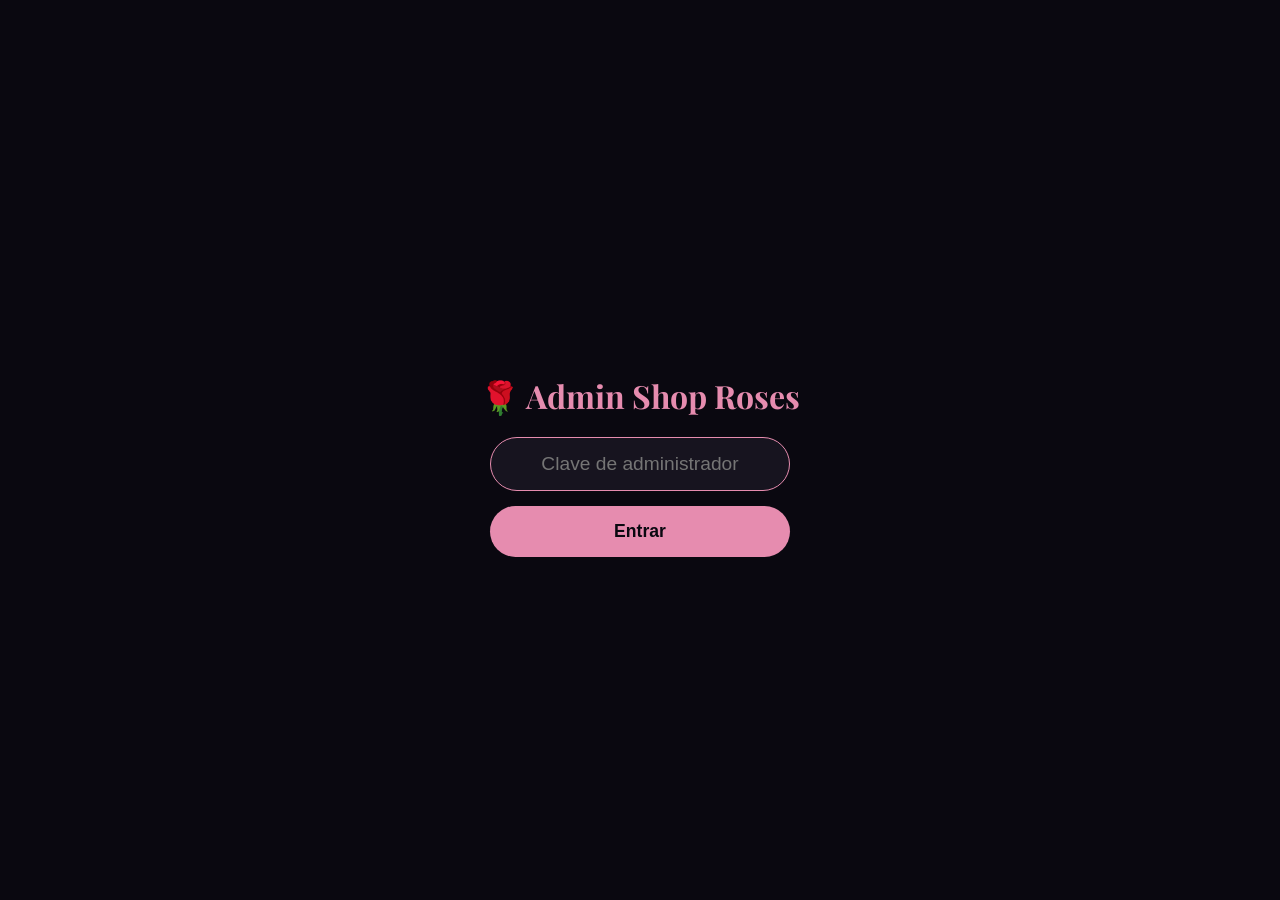
==== commit e117db7c: "Revamp index.html for Admin Shop Roses" ====
--- a/index.html
+++ b/index.html
@@ -2,124 +2,178 @@
 <html lang="es">
 <head>
   <meta charset="UTF-8">
-  <meta name="viewport" content="width=device-width, initial-scale=1.0, maximum-scale=1.0, user-scalable=no">
-  <meta name="theme-color" content="#0a0810">
-  <title>Shop Roses · Colección Exclusiva</title>
-  <link rel="preconnect" href="https://fonts.googleapis.com">
-  <link rel="preconnect" href="https://fonts.gstatic.com" crossorigin>
-  <link href="https://fonts.googleapis.com/css2?family=Playfair+Display:ital,wght@0,700;0,900;1,700&family=Inter:wght@300;400;500;600;700;800&display=swap" rel="stylesheet">
-  <link rel="stylesheet" href="styles.css">
+  <meta name="viewport" content="width=device-width, initial-scale=1.0">
+  <title>Shop Roses · Admin</title>
+  <link href="https://fonts.googleapis.com/css2?family=Playfair+Display:wght@700;900&family=Inter:wght@400;600;800&display=swap" rel="stylesheet">
+  <style>
+    :root { --bg: #0a0810; --surface: #17141f; --rose: #e68caf; --gold: #f0cc55; --text: #f5f0f3; --dim: #6e6472; --success: #2ecc71; --danger: #ff4d6d; }
+    * { box-sizing: border-box; margin: 0; padding: 0; }
+    body { font-family: 'Inter', sans-serif; background: var(--bg); color: var(--text); padding: 20px; }
+    
+    #loginScreen { position: fixed; inset: 0; z-index: 99999; background: var(--bg); display: flex; flex-direction: column; align-items: center; justify-content: center; }
+    #loginScreen h2 { font-family: 'Playfair Display', serif; color: var(--rose); font-size: 2rem; margin-bottom: 20px; }
+    #loginScreen input { padding: 15px 20px; border-radius: 50px; border: 1px solid var(--rose); background: var(--surface); color: white; font-size: 1.2rem; text-align: center; width: 100%; max-width: 300px; margin-bottom: 15px; outline: none; }
+    #loginScreen button { padding: 15px 40px; border-radius: 50px; border: none; background: var(--rose); color: var(--bg); font-size: 1.1rem; font-weight: bold; cursor: pointer; width: 100%; max-width: 300px; }
+    #loginError { color: var(--danger); margin-top: 10px; display: none; }
+    .hidden-app { display: none !important; }
+
+    h1 { font-family: 'Playfair Display', serif; color: var(--rose); margin-bottom: 20px; display: flex; justify-content: space-between; align-items: center; }
+    .btn { padding: 10px 20px; background: var(--rose); color: var(--bg); border: none; border-radius: 50px; font-weight: bold; cursor: pointer; font-size:0.9rem; }
+    .btn-sm { padding: 6px 12px; font-size: 0.8rem; }
+    .btn-green { background: var(--success); color: white; }
+    .btn-red { background: var(--danger); color: white; }
+    
+    .grid-stats { display: grid; grid-template-columns: repeat(auto-fit, minmax(200px, 1fr)); gap: 20px; margin-bottom: 40px; }
+    .card { background: var(--surface); padding: 20px; border-radius: 12px; border: 1px solid #2a2634; }
+    .card h3 { font-size: 0.8rem; color: var(--dim); text-transform: uppercase; margin-bottom: 10px; }
+    .card p { font-size: 1.8rem; font-weight: 800; color: var(--gold); }
+    
+    h2 { font-family: 'Playfair Display', serif; color: var(--text); margin-bottom: 15px; margin-top: 30px; }
+    table { width: 100%; border-collapse: collapse; background: var(--surface); border-radius: 12px; overflow: hidden; margin-bottom: 20px; }
+    th, td { padding: 12px 15px; text-align: left; border-bottom: 1px solid #2a2634; font-size: 0.85rem; }
+    th { background: #1f1b2b; color: var(--rose); font-weight: 600; }
+    img { width: 40px; height: 40px; object-fit: cover; border-radius: 5px; }
+    .tag { padding: 4px 8px; border-radius: 20px; font-size: 0.7rem; font-weight: bold; }
+    .tag.low { background: rgba(255, 77, 109, 0.2); color: var(--danger); }
+
+    .date-filter { display: flex; gap: 10px; margin-bottom: 15px; align-items: center; background: var(--surface); padding: 15px; border-radius: 12px; }
+    .date-filter input { padding: 10px; border-radius: 8px; border: 1px solid #444; background: #0a0810; color: white; }
+  </style>
 </head>
 <body>
-  <!-- LOADER -->
-  <div id="loader" class="loader">
-    <div class="loader-rose">🌹</div>
-    <div class="loader-logo">SHOP ROSES</div>
-    <div class="loader-bar"><div class="loader-progress"></div></div>
-    <p class="loader-text">Preparando tu colección...</p>
+
+  <div id="loginScreen">
+    <h2>🌹 Admin Shop Roses</h2>
+    <input type="password" id="accessCode" placeholder="Clave de administrador">
+    <button onclick="verificarAcceso()">Entrar</button>
+    <p id="loginError">Clave incorrecta.</p>
   </div>
 
-  <div class="ambient">
-    <div class="orb orb-1"></div>
-    <div class="orb orb-2"></div>
-    <div class="orb orb-3"></div>
-    <div class="grid-overlay"></div>
+  <div id="appContent" class="hidden-app">
+    <h1>
+      🌹 Shop Roses · Admin
+      <button class="btn" onclick="cargarTodo()">↻ Actualizar Datos</button>
+    </h1>
+
+    <div class="grid-stats">
+      <div class="card"><h3>Ventas Hoy</h3><p id="statVentas">$0</p></div>
+      <div class="card"><h3>Pedidos Hoy</h3><p id="statPedidos">0</p></div>
+      <div class="card"><h3>Prendas en Stock</h3><p id="statStock">0</p></div>
+    </div>
+
+    <h2>📥 Nuevos Artículos de Aliados (Pendientes por Aprobar)</h2>
+    <table>
+      <thead><tr><th>Foto</th><th>Nombre</th><th>Proveedor</th><th>Costo</th><th>Precio Venta</th><th>Acción</th></tr></thead>
+      <tbody id="tablaPendientes"><tr><td colspan="6">Cargando...</td></tr></tbody>
+    </table>
+
+    <h2>⚠️ Alerta de Inventario Bajo</h2>
+    <table>
+      <thead><tr><th>Producto</th><th>Proveedor</th><th>Stock</th></tr></thead>
+      <tbody id="tablaStock"><tr><td colspan="3">Cargando...</td></tr></tbody>
+    </table>
+
+    <h2>📊 Historial de Ventas por Fechas</h2>
+    <div class="date-filter">
+      <label>Desde: <input type="date" id="fechaInicio"></label>
+      <label>Hasta: <input type="date" id="fechaFin"></label>
+      <button class="btn" onclick="consultarVentas()">Consultar</button>
+    </div>
+    <table>
+      <thead><tr><th>Fecha</th><th>Ticket</th><th>Cliente</th><th>Productos</th><th>Total</th><th>Estado</th></tr></thead>
+      <tbody id="tablaVentas"><tr><td colspan="6">Selecciona un rango de fechas.</td></tr></tbody>
+    </table>
   </div>
 
-  <header class="header" id="header">
-    <div class="header-brand">
-      <span class="brand-mark">🌹</span>
-      <div class="brand-text">
-        <span class="brand-name">SHOP ROSES</span>
-        <span class="brand-tag">ATELIER · TIENDA FÍSICA</span>
-      </div>
-    </div>
-    <div class="header-actions">
-      <button id="helpBtn" class="icon-btn" title="Ayuda del vendedor">
-        <svg viewBox="0 0 24 24" fill="none" stroke="currentColor" stroke-width="2"><circle cx="12" cy="12" r="10"/><path d="M9.09 9a3 3 0 0 1 5.83 1c0 2-3 3-3 3"/><line x1="12" y1="17" x2="12.01" y2="17"/></svg>
-      </button>
-      <button id="cartBtn" class="icon-btn cart-btn" title="Mi selección">
-        <svg viewBox="0 0 24 24" fill="none" stroke="currentColor" stroke-width="2"><path d="M6 2 3 6v14a2 2 0 0 0 2 2h14a2 2 0 0 0 2-2V6l-3-4z"/><line x1="3" y1="6" x2="21" y2="6"/><path d="M16 10a4 4 0 0 1-8 0"/></svg>
-        <span class="badge" id="cartCount">0</span>
-      </button>
-    </div>
-  </header>
+  <script>
+    const API_URL = 'https://script.google.com/macros/s/AKfycbw7gnp6dx6DywtMtapzZttYTWaq1pG43XTNvpExw2IVkARrsHIiXUCSf7MhiizMJpJ9GA/exec';
 
-  <section class="hero">
-    <div class="hero-inner">
-      <p class="hero-eyebrow"><span class="line"></span> Colección 2026 · Exclusiva en tienda</p>
-      <h1 class="hero-title">Viste lo <em>extraordinario</em></h1>
-      <p class="hero-sub">Combina prendas, desbloquea descuentos especiales y define tu estilo.<br>Ahorra hasta <strong>20%</strong> en combos seleccionados hoy.</p>
-      <div class="hero-stats">
-        <div class="stat"><span class="stat-num" id="statProducts">0</span><span class="stat-label">Prendas</span></div>
-        <div class="stat-divider"></div>
-        <div class="stat"><span class="stat-num">-50%</span><span class="stat-label">Ofertas Flash</span></div>
-        <div class="stat-divider"></div>
-        <div class="stat"><span class="stat-num">100%</span><span class="stat-label">Originales</span></div>
-      </div>
-    </div>
-  </section>
+    function verificarAcceso() {
+      const code = document.getElementById('accessCode').value.trim();
+      if (code === '72294974') {
+        document.getElementById('loginScreen').style.display = 'none';
+        document.getElementById('appContent').classList.remove('hidden-app');
+        cargarTodo();
+      } else {
+        document.getElementById('loginError').style.display = 'block';
+        document.getElementById('accessCode').value = '';
+      }
+    }
+    document.getElementById('accessCode').addEventListener('keypress', function(e) { if (e.key === 'Enter') verificarAcceso(); });
 
-  <section class="filters">
-    <div class="search-wrap">
-      <svg class="search-icon" viewBox="0 0 24 24" fill="none" stroke="currentColor" stroke-width="2"><circle cx="11" cy="11" r="8"/><path d="m21 21-4.35-4.35"/></svg>
-      <input type="text" id="searchInput" placeholder="Buscar prenda, categoría..." autocomplete="off">
-    </div>
-    <div class="categories" id="categories"></div>
-  </section>
+    async function cargarTodo() {
+      document.getElementById('tablaPendientes').innerHTML = '<tr><td colspan="6">Cargando datos...</td></tr>';
+      document.getElementById('tablaStock').innerHTML = '<tr><td colspan="3">Cargando...</td></tr>';
+      
+      try {
+        // UNA SOLA LLAMADA PARA TODO
+        const res = await fetch(API_URL + '?action=getAdminData&t=' + Date.now());
+        const data = await res.json();
+        
+        if(data.status === 'success') {
+          // Stats
+          document.getElementById('statVentas').textContent = '$' + data.stats.ventasHoy;
+          document.getElementById('statPedidos').textContent = data.stats.pedidosHoy;
+          document.getElementById('statStock').textContent = data.stats.stockTotal;
+          
+          // Stock
+          let stockHtml = data.bajoStock.map(p => `<tr><td>${p.nombre}</td><td>${p.proveedor}</td><td><span class="tag low">${p.stock}</span></td></tr>`).join('');
+          document.getElementById('tablaStock').innerHTML = stockHtml || '<tr><td colspan="3">Inventario saludable</td></tr>';
 
-  <main class="catalog" id="catalog"></main>
+          // Pendientes
+          if(data.pendientes && data.pendientes.length > 0) {
+            document.getElementById('tablaPendientes').innerHTML = data.pendientes.map(p => `
+              <tr>
+                <td><img src="${p.ImagenURL}" onerror="this.src='https://via.placeholder.com/40'"></td>
+                <td>${p.Nombre} (${p.Tallas})</td>
+                <td>${p.Proveedor}</td>
+                <td>$${p.Costo}</td>
+                <td>$${p.Precio_Actual}</td>
+                <td>
+                  <button class="btn btn-sm btn-green" onclick="cambiarEstado(${p.fila}, 'Aprobado')">Aprobar</button>
+                  <button class="btn btn-sm btn-red" onclick="cambiarEstado(${p.fila}, 'Rechazado')">Rechazar</button>
+                </td>
+              </tr>
+            `).join('');
+          } else {
+            document.getElementById('tablaPendientes').innerHTML = '<tr><td colspan="6">No hay productos pendientes por revisar.</td></tr>';
+          }
+        }
+      } catch(e) {
+        document.getElementById('tablaPendientes').innerHTML = '<tr><td colspan="6" style="color:red;">Error de conexión al cargar.</td></tr>';
+        document.getElementById('tablaStock').innerHTML = '<tr><td colspan="3" style="color:red;">Error al cargar inventario.</td></tr>';
+      }
+    }
 
-  <div class="drawer-overlay" id="drawerOverlay"></div>
-  <aside class="drawer" id="cartDrawer">
-    <div class="drawer-header">
-      <div>
-        <h2>Tu selección</h2>
-        <p class="drawer-sub" id="drawerSub">0 prendas</p>
-      </div>
-      <button class="close-btn" id="closeDrawer">✕</button>
-    </div>
-    <div class="drawer-body" id="cartItems"></div>
-    <div class="drawer-footer">
-      <div class="combo-hint" id="comboHint"></div>
-      <div class="coupon-box" style="margin-bottom: 15px; display: flex; gap: 8px;">
-        <input type="text" id="couponInput" placeholder="Código de cupón" style="flex:1; padding: 12px; background: #17141f; border: 1px solid rgba(230, 140, 175, 0.2); border-radius: 100px; color: #fff; outline:none;">
-        <button id="btnCoupon" style="padding: 0 20px; background: #e68caf; color: #0a0810; border: none; border-radius: 100px; font-weight: bold; cursor: pointer;">Aplicar</button>
-      </div>
-      <div class="totals">
-        <div class="total-row"><span>Subtotal</span><span id="cartSubtotal">$0</span></div>
-        <div class="total-row discount" id="cartDiscountRow" style="display:none">
-          <span>🎁 Descuento</span><span id="cartDiscount">-$0</span>
-        </div>
-        <div class="total-row grand"><span>Total</span><span id="cartTotal">$0</span></div>
-      </div>
-      <button class="btn-primary" id="checkoutBtn">
-        <span>Confirmar pedido</span>
-      </button>
-    </div>
-  </aside>
+    async function cambiarEstado(fila, estado) {
+      if(!confirm(`¿Marcar producto como ${estado}?`)) return;
+      try {
+        await fetch(`${API_URL}?action=cambiarAprobacion&fila=${fila}&estado=${estado}&t=${Date.now()}`);
+        cargarTodo();
+      } catch(e) { alert('Error al actualizar'); }
+    }
 
-  <div class="modal-overlay" id="modalOverlay">
-    <div class="modal" id="productModal">
-      <button class="modal-close" id="closeModal">✕</button>
-      <div id="modalContent"></div>
-    </div>
-  </div>
+    async function consultarVentas() {
+      const inicio = document.getElementById('fechaInicio').value;
+      const fin = document.getElementById('fechaFin').value;
+      if(!inicio || !fin) return alert('Selecciona ambas fechas');
 
-  <div class="modal-overlay" id="successOverlay">
-    <div class="success-modal">
-      <div class="success-icon">✓</div>
-      <h2>¡Pedido confirmado!</h2>
-      <p class="success-order" id="successOrder">Pedido #</p>
-      <p class="success-msg">Nuestro equipo está preparando tu compra.<br>Acércate al mostrador para pagar y recibir tus prendas.</p>
-      <button class="btn-primary" id="successClose">
-        <span>Volver al catálogo</span>
-      </button>
-    </div>
-  </div>
+      const tbody = document.getElementById('tablaVentas');
+      tbody.innerHTML = '<tr><td colspan="6">Consultando...</td></tr>';
 
-  <div class="toast-container" id="toastContainer"></div>
-
-  <script src="app.js"></script>
+      try {
+        const res = await fetch(`${API_URL}?action=getVentasFechas&start=${inicio}&end=${fin}&t=${Date.now()}`);
+        const data = await res.json();
+        
+        if(data.status === 'success' && data.ventas.length > 0) {
+          tbody.innerHTML = data.ventas.map(v => `
+            <tr><td>${v.fecha}</td><td>${v.id}</td><td>${v.cliente}</td><td>${v.productos}</td><td>$${v.total}</td><td>${v.estado}</td></tr>
+          `).join('');
+        } else {
+          tbody.innerHTML = '<tr><td colspan="6">No hay ventas en este rango.</td></tr>';
+        }
+      } catch(e) { tbody.innerHTML = '<tr><td colspan="6">Error al consultar.</td></tr>'; }
+    }
+  </script>
 </body>
 </html>
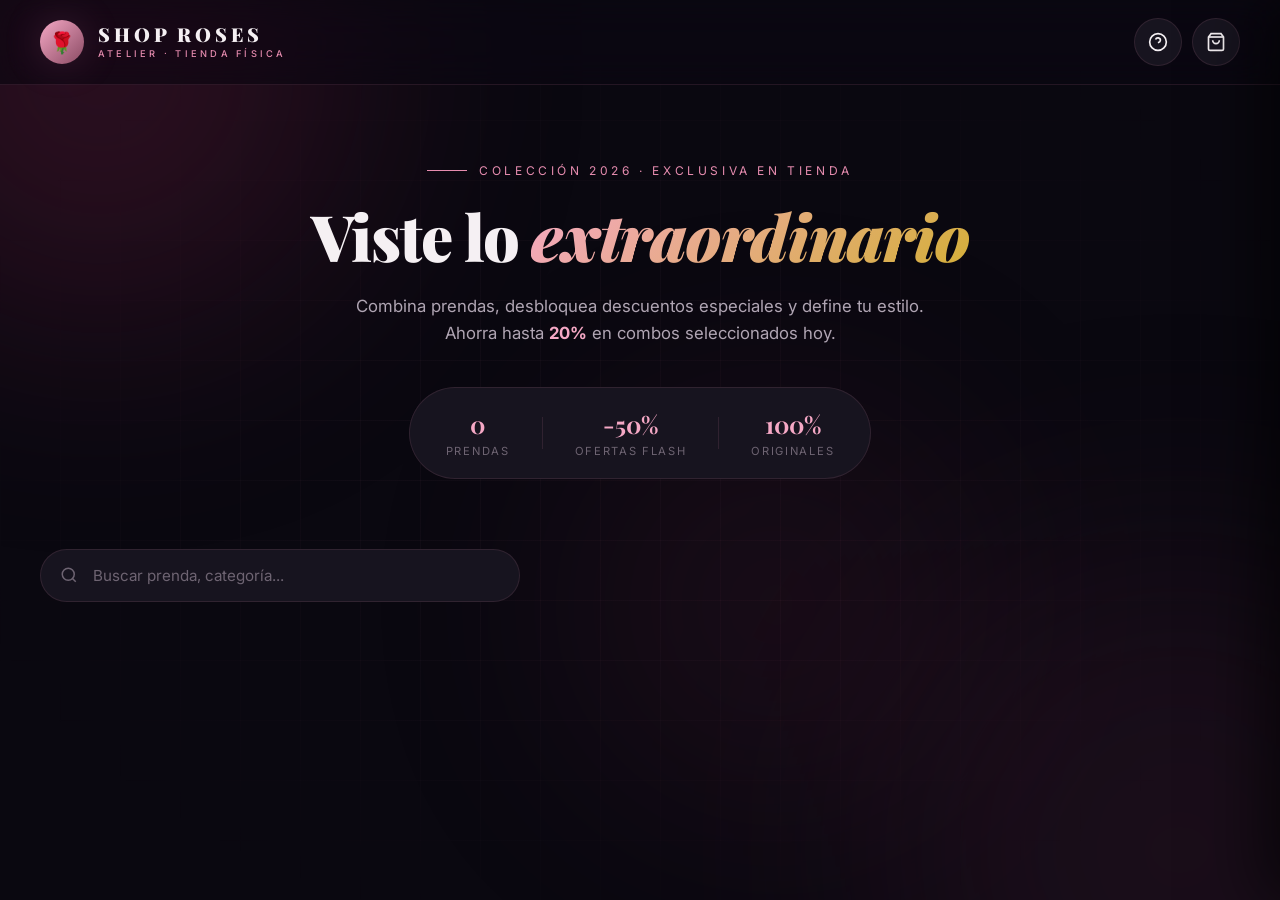
==== commit b1bc413a: "Refactor index.html with new layout and styles" ====
--- a/index.html
+++ b/index.html
@@ -2,178 +2,141 @@
 <html lang="es">
 <head>
   <meta charset="UTF-8">
-  <meta name="viewport" content="width=device-width, initial-scale=1.0">
-  <title>Shop Roses · Admin</title>
-  <link href="https://fonts.googleapis.com/css2?family=Playfair+Display:wght@700;900&family=Inter:wght@400;600;800&display=swap" rel="stylesheet">
-  <style>
-    :root { --bg: #0a0810; --surface: #17141f; --rose: #e68caf; --gold: #f0cc55; --text: #f5f0f3; --dim: #6e6472; --success: #2ecc71; --danger: #ff4d6d; }
-    * { box-sizing: border-box; margin: 0; padding: 0; }
-    body { font-family: 'Inter', sans-serif; background: var(--bg); color: var(--text); padding: 20px; }
-    
-    #loginScreen { position: fixed; inset: 0; z-index: 99999; background: var(--bg); display: flex; flex-direction: column; align-items: center; justify-content: center; }
-    #loginScreen h2 { font-family: 'Playfair Display', serif; color: var(--rose); font-size: 2rem; margin-bottom: 20px; }
-    #loginScreen input { padding: 15px 20px; border-radius: 50px; border: 1px solid var(--rose); background: var(--surface); color: white; font-size: 1.2rem; text-align: center; width: 100%; max-width: 300px; margin-bottom: 15px; outline: none; }
-    #loginScreen button { padding: 15px 40px; border-radius: 50px; border: none; background: var(--rose); color: var(--bg); font-size: 1.1rem; font-weight: bold; cursor: pointer; width: 100%; max-width: 300px; }
-    #loginError { color: var(--danger); margin-top: 10px; display: none; }
-    .hidden-app { display: none !important; }
-
-    h1 { font-family: 'Playfair Display', serif; color: var(--rose); margin-bottom: 20px; display: flex; justify-content: space-between; align-items: center; }
-    .btn { padding: 10px 20px; background: var(--rose); color: var(--bg); border: none; border-radius: 50px; font-weight: bold; cursor: pointer; font-size:0.9rem; }
-    .btn-sm { padding: 6px 12px; font-size: 0.8rem; }
-    .btn-green { background: var(--success); color: white; }
-    .btn-red { background: var(--danger); color: white; }
-    
-    .grid-stats { display: grid; grid-template-columns: repeat(auto-fit, minmax(200px, 1fr)); gap: 20px; margin-bottom: 40px; }
-    .card { background: var(--surface); padding: 20px; border-radius: 12px; border: 1px solid #2a2634; }
-    .card h3 { font-size: 0.8rem; color: var(--dim); text-transform: uppercase; margin-bottom: 10px; }
-    .card p { font-size: 1.8rem; font-weight: 800; color: var(--gold); }
-    
-    h2 { font-family: 'Playfair Display', serif; color: var(--text); margin-bottom: 15px; margin-top: 30px; }
-    table { width: 100%; border-collapse: collapse; background: var(--surface); border-radius: 12px; overflow: hidden; margin-bottom: 20px; }
-    th, td { padding: 12px 15px; text-align: left; border-bottom: 1px solid #2a2634; font-size: 0.85rem; }
-    th { background: #1f1b2b; color: var(--rose); font-weight: 600; }
-    img { width: 40px; height: 40px; object-fit: cover; border-radius: 5px; }
-    .tag { padding: 4px 8px; border-radius: 20px; font-size: 0.7rem; font-weight: bold; }
-    .tag.low { background: rgba(255, 77, 109, 0.2); color: var(--danger); }
-
-    .date-filter { display: flex; gap: 10px; margin-bottom: 15px; align-items: center; background: var(--surface); padding: 15px; border-radius: 12px; }
-    .date-filter input { padding: 10px; border-radius: 8px; border: 1px solid #444; background: #0a0810; color: white; }
-  </style>
+  <meta name="viewport" content="width=device-width, initial-scale=1.0, maximum-scale=1.0, user-scalable=no">
+  <meta name="theme-color" content="#0a0810">
+  <title>Shop Roses · Colección Exclusiva</title>
+  <link rel="preconnect" href="https://fonts.googleapis.com">
+  <link rel="preconnect" href="https://fonts.gstatic.com" crossorigin>
+  <link href="https://fonts.googleapis.com/css2?family=Playfair+Display:ital,wght@0,700;0,900;1,700&family=Inter:wght@300;400;500;600;700;800&display=swap" rel="stylesheet">
+  <link rel="stylesheet" href="styles.css">
 </head>
 <body>
-
-  <div id="loginScreen">
-    <h2>🌹 Admin Shop Roses</h2>
-    <input type="password" id="accessCode" placeholder="Clave de administrador">
-    <button onclick="verificarAcceso()">Entrar</button>
-    <p id="loginError">Clave incorrecta.</p>
+  <div id="loader" class="loader">
+    <div class="loader-rose">🌹</div>
+    <div class="loader-logo">SHOP ROSES</div>
+    <div class="loader-bar"><div class="loader-progress"></div></div>
+    <p class="loader-text">Preparando tu colección...</p>
   </div>
 
-  <div id="appContent" class="hidden-app">
-    <h1>
-      🌹 Shop Roses · Admin
-      <button class="btn" onclick="cargarTodo()">↻ Actualizar Datos</button>
-    </h1>
-
-    <div class="grid-stats">
-      <div class="card"><h3>Ventas Hoy</h3><p id="statVentas">$0</p></div>
-      <div class="card"><h3>Pedidos Hoy</h3><p id="statPedidos">0</p></div>
-      <div class="card"><h3>Prendas en Stock</h3><p id="statStock">0</p></div>
-    </div>
-
-    <h2>📥 Nuevos Artículos de Aliados (Pendientes por Aprobar)</h2>
-    <table>
-      <thead><tr><th>Foto</th><th>Nombre</th><th>Proveedor</th><th>Costo</th><th>Precio Venta</th><th>Acción</th></tr></thead>
-      <tbody id="tablaPendientes"><tr><td colspan="6">Cargando...</td></tr></tbody>
-    </table>
-
-    <h2>⚠️ Alerta de Inventario Bajo</h2>
-    <table>
-      <thead><tr><th>Producto</th><th>Proveedor</th><th>Stock</th></tr></thead>
-      <tbody id="tablaStock"><tr><td colspan="3">Cargando...</td></tr></tbody>
-    </table>
-
-    <h2>📊 Historial de Ventas por Fechas</h2>
-    <div class="date-filter">
-      <label>Desde: <input type="date" id="fechaInicio"></label>
-      <label>Hasta: <input type="date" id="fechaFin"></label>
-      <button class="btn" onclick="consultarVentas()">Consultar</button>
-    </div>
-    <table>
-      <thead><tr><th>Fecha</th><th>Ticket</th><th>Cliente</th><th>Productos</th><th>Total</th><th>Estado</th></tr></thead>
-      <tbody id="tablaVentas"><tr><td colspan="6">Selecciona un rango de fechas.</td></tr></tbody>
-    </table>
+  <div class="ambient">
+    <div class="orb orb-1"></div>
+    <div class="orb orb-2"></div>
+    <div class="orb orb-3"></div>
+    <div class="grid-overlay"></div>
   </div>
 
-  <script>
-    const API_URL = 'https://script.google.com/macros/s/AKfycbw7gnp6dx6DywtMtapzZttYTWaq1pG43XTNvpExw2IVkARrsHIiXUCSf7MhiizMJpJ9GA/exec';
+  <header class="header" id="header">
+    <div class="header-brand">
+      <span class="brand-mark">🌹</span>
+      <div class="brand-text">
+        <span class="brand-name">SHOP ROSES</span>
+        <span class="brand-tag">ATELIER · TIENDA FÍSICA</span>
+      </div>
+    </div>
+    <div class="header-actions">
+      <button id="helpBtn" class="icon-btn" title="Ayuda del vendedor">
+        <svg viewBox="0 0 24 24" fill="none" stroke="currentColor" stroke-width="2"><circle cx="12" cy="12" r="10"/><path d="M9.09 9a3 3 0 0 1 5.83 1c0 2-3 3-3 3"/><line x1="12" y1="17" x2="12.01" y2="17"/></svg>
+      </button>
+      <button id="cartBtn" class="icon-btn cart-btn" title="Mi selección">
+        <svg viewBox="0 0 24 24" fill="none" stroke="currentColor" stroke-width="2"><path d="M6 2 3 6v14a2 2 0 0 0 2 2h14a2 2 0 0 0 2-2V6l-3-4z"/><line x1="3" y1="6" x2="21" y2="6"/><path d="M16 10a4 4 0 0 1-8 0"/></svg>
+        <span class="badge" id="cartCount">0</span>
+      </button>
+    </div>
+  </header>
 
-    function verificarAcceso() {
-      const code = document.getElementById('accessCode').value.trim();
-      if (code === '72294974') {
-        document.getElementById('loginScreen').style.display = 'none';
-        document.getElementById('appContent').classList.remove('hidden-app');
-        cargarTodo();
-      } else {
-        document.getElementById('loginError').style.display = 'block';
-        document.getElementById('accessCode').value = '';
-      }
-    }
-    document.getElementById('accessCode').addEventListener('keypress', function(e) { if (e.key === 'Enter') verificarAcceso(); });
+  <section class="hero">
+    <div class="hero-inner">
+      <p class="hero-eyebrow"><span class="line"></span> Colección 2026 · Exclusiva en tienda</p>
+      <h1 class="hero-title">Viste lo <em>extraordinario</em></h1>
+      <p class="hero-sub">Combina prendas, desbloquea descuentos especiales y define tu estilo.<br>Ahorra hasta <strong>20%</strong> en combos seleccionados hoy.</p>
+      <div class="hero-stats">
+        <div class="stat"><span class="stat-num" id="statProducts">0</span><span class="stat-label">Prendas</span></div>
+        <div class="stat-divider"></div>
+        <div class="stat"><span class="stat-num">-50%</span><span class="stat-label">Ofertas Flash</span></div>
+        <div class="stat-divider"></div>
+        <div class="stat"><span class="stat-num">100%</span><span class="stat-label">Originales</span></div>
+      </div>
+    </div>
+  </section>
 
-    async function cargarTodo() {
-      document.getElementById('tablaPendientes').innerHTML = '<tr><td colspan="6">Cargando datos...</td></tr>';
-      document.getElementById('tablaStock').innerHTML = '<tr><td colspan="3">Cargando...</td></tr>';
+  <section class="filters">
+    <div class="search-wrap">
+      <svg class="search-icon" viewBox="0 0 24 24" fill="none" stroke="currentColor" stroke-width="2"><circle cx="11" cy="11" r="8"/><path d="m21 21-4.35-4.35"/></svg>
+      <input type="text" id="searchInput" placeholder="Buscar prenda, categoría..." autocomplete="off">
+    </div>
+    <div class="categories" id="categories"></div>
+  </section>
+
+  <main class="catalog" id="catalog"></main>
+
+  <div class="drawer-overlay" id="drawerOverlay"></div>
+  <aside class="drawer" id="cartDrawer">
+    <div class="drawer-header">
+      <div>
+        <h2>Tu selección</h2>
+        <p class="drawer-sub" id="drawerSub">0 prendas</p>
+      </div>
+      <button class="close-btn" id="closeDrawer">✕</button>
+    </div>
+    <div class="drawer-body" id="cartItems"></div>
+    <div class="drawer-footer">
+      <div class="combo-hint" id="comboHint"></div>
+      <div class="coupon-box" style="margin-bottom: 15px; display: flex; gap: 8px;">
+        <input type="text" id="couponInput" placeholder="Código de cupón" style="flex:1; padding: 12px; background: #17141f; border: 1px solid rgba(230, 140, 175, 0.2); border-radius: 100px; color: #fff; outline:none;">
+        <button id="btnCoupon" style="padding: 0 20px; background: #e68caf; color: #0a0810; border: none; border-radius: 100px; font-weight: bold; cursor: pointer;">Aplicar</button>
+      </div>
+      <div class="totals">
+        <div class="total-row"><span>Subtotal</span><span id="cartSubtotal">$0</span></div>
+        <div class="total-row discount" id="cartDiscountRow" style="display:none">
+          <span>🎁 Descuento</span><span id="cartDiscount">-$0</span>
+        </div>
+        <div class="total-row grand"><span>Total</span><span id="cartTotal">$0</span></div>
+      </div>
+      <button class="btn-primary" id="checkoutBtn">
+        <span>Confirmar pedido</span>
+      </button>
+    </div>
+  </aside>
+
+  <div class="modal-overlay" id="modalOverlay">
+    <div class="modal" id="productModal">
+      <button class="modal-close" id="closeModal">✕</button>
+      <div id="modalContent"></div>
+    </div>
+  </div>
+
+  <!-- MODAL DE DATOS DEL CLIENTE -->
+  <div class="modal-overlay" id="checkoutOverlay" style="z-index: 10000;">
+    <div class="modal" style="max-width: 400px; padding: 30px;">
+      <h2 style="font-family: 'Playfair Display', serif; color: #e68caf; margin-bottom: 10px; font-size: 1.6rem; text-align: center;">Tus Datos</h2>
+      <p style="font-size: 0.85rem; color: #b0a5b3; margin-bottom: 20px; text-align: center;">Ingresa tus datos para procesar el pedido en tienda.</p>
       
-      try {
-        // UNA SOLA LLAMADA PARA TODO
-        const res = await fetch(API_URL + '?action=getAdminData&t=' + Date.now());
-        const data = await res.json();
-        
-        if(data.status === 'success') {
-          // Stats
-          document.getElementById('statVentas').textContent = '$' + data.stats.ventasHoy;
-          document.getElementById('statPedidos').textContent = data.stats.pedidosHoy;
-          document.getElementById('statStock').textContent = data.stats.stockTotal;
-          
-          // Stock
-          let stockHtml = data.bajoStock.map(p => `<tr><td>${p.nombre}</td><td>${p.proveedor}</td><td><span class="tag low">${p.stock}</span></td></tr>`).join('');
-          document.getElementById('tablaStock').innerHTML = stockHtml || '<tr><td colspan="3">Inventario saludable</td></tr>';
+      <input type="text" id="cli_nombre" placeholder="Nombre completo" required style="width: 100%; padding: 14px; background: #0a0810; border: 1px solid #444; border-radius: 8px; color: white; margin-bottom: 12px; outline: none;">
+      <input type="text" id="cli_cedula" placeholder="Cédula / Identificación" required style="width: 100%; padding: 14px; background: #0a0810; border: 1px solid #444; border-radius: 8px; color: white; margin-bottom: 12px; outline: none;">
+      <input type="tel" id="cli_celular" placeholder="Número de celular" required style="width: 100%; padding: 14px; background: #0a0810; border: 1px solid #444; border-radius: 8px; color: white; margin-bottom: 12px; outline: none;">
+      <input type="email" id="cli_email" placeholder="Correo electrónico (Opcional)" style="width: 100%; padding: 14px; background: #0a0810; border: 1px solid #444; border-radius: 8px; color: white; margin-bottom: 24px; outline: none;">
+      
+      <div style="display: flex; gap: 10px;">
+        <button id="btnCancelCheckout" style="flex: 1; padding: 15px; background: transparent; border: 1px solid #444; border-radius: 8px; color: white; cursor: pointer;">Cancelar</button>
+        <button id="btnProcesarPago" style="flex: 1; padding: 15px; background: #e68caf; color: #0a0810; border: none; border-radius: 8px; font-weight: bold; cursor: pointer;">Enviar Pedido</button>
+      </div>
+    </div>
+  </div>
 
-          // Pendientes
-          if(data.pendientes && data.pendientes.length > 0) {
-            document.getElementById('tablaPendientes').innerHTML = data.pendientes.map(p => `
-              <tr>
-                <td><img src="${p.ImagenURL}" onerror="this.src='https://via.placeholder.com/40'"></td>
-                <td>${p.Nombre} (${p.Tallas})</td>
-                <td>${p.Proveedor}</td>
-                <td>$${p.Costo}</td>
-                <td>$${p.Precio_Actual}</td>
-                <td>
-                  <button class="btn btn-sm btn-green" onclick="cambiarEstado(${p.fila}, 'Aprobado')">Aprobar</button>
-                  <button class="btn btn-sm btn-red" onclick="cambiarEstado(${p.fila}, 'Rechazado')">Rechazar</button>
-                </td>
-              </tr>
-            `).join('');
-          } else {
-            document.getElementById('tablaPendientes').innerHTML = '<tr><td colspan="6">No hay productos pendientes por revisar.</td></tr>';
-          }
-        }
-      } catch(e) {
-        document.getElementById('tablaPendientes').innerHTML = '<tr><td colspan="6" style="color:red;">Error de conexión al cargar.</td></tr>';
-        document.getElementById('tablaStock').innerHTML = '<tr><td colspan="3" style="color:red;">Error al cargar inventario.</td></tr>';
-      }
-    }
+  <div class="modal-overlay" id="successOverlay">
+    <div class="success-modal">
+      <div class="success-icon">✓</div>
+      <h2>¡Pedido confirmado!</h2>
+      <p class="success-order" id="successOrder">Pedido #</p>
+      <p class="success-msg">Nuestro equipo está preparando tu compra.<br>Acércate al mostrador para pagar y recibir tus prendas.</p>
+      <button class="btn-primary" id="successClose">
+        <span>Volver al catálogo</span>
+      </button>
+    </div>
+  </div>
 
-    async function cambiarEstado(fila, estado) {
-      if(!confirm(`¿Marcar producto como ${estado}?`)) return;
-      try {
-        await fetch(`${API_URL}?action=cambiarAprobacion&fila=${fila}&estado=${estado}&t=${Date.now()}`);
-        cargarTodo();
-      } catch(e) { alert('Error al actualizar'); }
-    }
+  <div class="toast-container" id="toastContainer"></div>
 
-    async function consultarVentas() {
-      const inicio = document.getElementById('fechaInicio').value;
-      const fin = document.getElementById('fechaFin').value;
-      if(!inicio || !fin) return alert('Selecciona ambas fechas');
-
-      const tbody = document.getElementById('tablaVentas');
-      tbody.innerHTML = '<tr><td colspan="6">Consultando...</td></tr>';
-
-      try {
-        const res = await fetch(`${API_URL}?action=getVentasFechas&start=${inicio}&end=${fin}&t=${Date.now()}`);
-        const data = await res.json();
-        
-        if(data.status === 'success' && data.ventas.length > 0) {
-          tbody.innerHTML = data.ventas.map(v => `
-            <tr><td>${v.fecha}</td><td>${v.id}</td><td>${v.cliente}</td><td>${v.productos}</td><td>$${v.total}</td><td>${v.estado}</td></tr>
-          `).join('');
-        } else {
-          tbody.innerHTML = '<tr><td colspan="6">No hay ventas en este rango.</td></tr>';
-        }
-      } catch(e) { tbody.innerHTML = '<tr><td colspan="6">Error al consultar.</td></tr>'; }
-    }
-  </script>
+  <script src="app.js"></script>
 </body>
 </html>
--- a/styles.css
+++ b/styles.css
@@ -0,0 +1,577 @@
+/* ============ RESET & VARIABLES ============ */
+*, *::before, *::after { box-sizing: border-box; margin: 0; padding: 0; }
+
+:root {
+  --bg: #0a0810;
+  --bg-soft: #12101a;
+  --surface: #17141f;
+  --surface-hi: #1f1b2b;
+  --border: rgba(230, 140, 175, 0.12);
+  --border-hi: rgba(230, 140, 175, 0.4);
+  --rose: #e68caf;
+  --rose-hi: #f5a8c5;
+  --rose-dim: #8a4a63;
+  --gold: #d4af37;
+  --gold-hi: #f0cc55;
+  --text: #f5f0f3;
+  --text-mid: #b0a5b3;
+  --text-dim: #6e6472;
+  --danger: #ff4d6d;
+  --success: #2ecc71;
+  --radius: 18px;
+  --radius-sm: 12px;
+  --shadow-lg: 0 25px 60px -15px rgba(0,0,0,0.8);
+  --shadow-glow: 0 0 40px rgba(230, 140, 175, 0.18);
+  --font-display: 'Playfair Display', serif;
+  --font-body: 'Inter', sans-serif;
+  --ease: cubic-bezier(0.22, 1, 0.36, 1);
+}
+
+html { scroll-behavior: smooth; }
+
+body {
+  font-family: var(--font-body);
+  background: var(--bg);
+  color: var(--text);
+  min-height: 100vh;
+  overflow-x: hidden;
+  -webkit-font-smoothing: antialiased;
+  padding-bottom: 40px;
+  -webkit-tap-highlight-color: transparent;
+}
+
+button { font-family: inherit; cursor: pointer; border: none; background: none; color: inherit; }
+input { font-family: inherit; }
+img { display: block; max-width: 100%; }
+::selection { background: var(--rose); color: var(--bg); }
+
+/* ============ AMBIENT BACKGROUND ============ */
+.ambient {
+  position: fixed; inset: 0; z-index: 0; pointer-events: none; overflow: hidden;
+}
+.orb {
+  position: absolute; border-radius: 50%; filter: blur(120px); opacity: 0.35;
+}
+.orb-1 { width: 500px; height: 500px; background: #6b1e3f; top: -180px; left: -150px; animation: drift 18s ease-in-out infinite; }
+.orb-2 { width: 600px; height: 600px; background: #3a1a2e; bottom: -250px; right: -200px; animation: drift 22s ease-in-out infinite reverse; }
+.orb-3 { width: 400px; height: 400px; background: #7a2a4a; top: 45%; left: 45%; animation: drift 26s ease-in-out infinite; opacity: 0.15; }
+@keyframes drift {
+  0%, 100% { transform: translate(0, 0) scale(1); }
+  50% { transform: translate(60px, -40px) scale(1.1); }
+}
+.grid-overlay {
+  position: absolute; inset: 0;
+  background-image:
+    linear-gradient(rgba(230,140,175,0.03) 1px, transparent 1px),
+    linear-gradient(90deg, rgba(230,140,175,0.03) 1px, transparent 1px);
+  background-size: 60px 60px;
+  mask-image: radial-gradient(ellipse at center, black 30%, transparent 80%);
+  -webkit-mask-image: radial-gradient(ellipse at center, black 30%, transparent 80%);
+}
+
+/* ============ LOADER ============ */
+.loader {
+  position: fixed; inset: 0; background: var(--bg); z-index: 9999;
+  display: flex; flex-direction: column; align-items: center; justify-content: center;
+  transition: opacity 0.6s var(--ease), visibility 0.6s;
+}
+.loader.hidden { opacity: 0; visibility: hidden; }
+.loader-rose {
+  font-size: 3rem; margin-bottom: 16px;
+  animation: roseFloat 2s ease-in-out infinite;
+}
+@keyframes roseFloat {
+  0%, 100% { transform: translateY(0) rotate(-5deg); }
+  50% { transform: translateY(-10px) rotate(5deg); }
+}
+.loader-logo {
+  font-family: var(--font-display); font-size: 2.2rem; font-weight: 900;
+  letter-spacing: 0.35em; color: var(--rose); margin-bottom: 30px;
+  text-shadow: 0 0 30px rgba(230,140,175,0.5);
+  animation: pulse 1.5s ease-in-out infinite;
+}
+@keyframes pulse { 0%, 100% { opacity: 0.6; } 50% { opacity: 1; } }
+.loader-bar { width: 200px; height: 2px; background: rgba(230,140,175,0.15); border-radius: 2px; overflow: hidden; }
+.loader-progress { height: 100%; background: linear-gradient(90deg, var(--rose-dim), var(--rose-hi)); width: 0; animation: load 1.8s var(--ease) forwards; }
+@keyframes load { to { width: 100%; } }
+.loader-text { margin-top: 20px; color: var(--text-dim); font-size: 0.8rem; letter-spacing: 0.2em; text-transform: uppercase; }
+
+/* ============ HEADER ============ */
+.header {
+  position: sticky; top: 0; z-index: 100;
+  display: flex; align-items: center; justify-content: space-between;
+  padding: 18px 40px;
+  background: rgba(10, 8, 16, 0.7);
+  backdrop-filter: blur(20px) saturate(180%);
+  -webkit-backdrop-filter: blur(20px) saturate(180%);
+  border-bottom: 1px solid var(--border);
+  transition: all 0.3s var(--ease);
+}
+.header.scrolled { padding: 12px 40px; background: rgba(10, 8, 16, 0.92); }
+
+.header-brand { display: flex; align-items: center; gap: 14px; }
+.brand-mark {
+  width: 44px; height: 44px; border-radius: 50%;
+  background: linear-gradient(135deg, var(--rose-hi), var(--rose-dim));
+  display: flex; align-items: center; justify-content: center;
+  font-size: 1.3rem;
+  box-shadow: var(--shadow-glow);
+}
+.brand-text { display: flex; flex-direction: column; line-height: 1; }
+.brand-name {
+  font-family: var(--font-display); font-weight: 900; font-size: 1.2rem;
+  letter-spacing: 0.2em; color: var(--text);
+}
+.brand-tag { font-size: 0.58rem; letter-spacing: 0.35em; color: var(--rose); margin-top: 5px; font-weight: 500; }
+
+.header-actions { display: flex; gap: 10px; }
+.icon-btn {
+  position: relative; width: 48px; height: 48px; border-radius: 50%;
+  display: flex; align-items: center; justify-content: center;
+  background: var(--surface); border: 1px solid var(--border);
+  color: var(--text); transition: all 0.25s var(--ease);
+}
+.icon-btn:hover, .icon-btn:active { border-color: var(--border-hi); background: var(--surface-hi); transform: translateY(-2px); }
+.icon-btn svg { width: 20px; height: 20px; }
+.icon-btn .badge {
+  position: absolute; top: -2px; right: -2px; min-width: 20px; height: 20px;
+  padding: 0 6px; border-radius: 10px;
+  background: var(--rose); color: var(--bg);
+  font-size: 0.7rem; font-weight: 700;
+  display: flex; align-items: center; justify-content: center;
+  opacity: 0; transform: scale(0.5); transition: all 0.3s var(--ease);
+}
+.icon-btn .badge.show { opacity: 1; transform: scale(1); }
+
+/* ============ HERO ============ */
+.hero {
+  position: relative; z-index: 1;
+  padding: 70px 40px 50px;
+  max-width: 1400px; margin: 0 auto;
+  text-align: center;
+}
+.hero-inner { animation: fadeUp 1s var(--ease) 0.3s both; }
+.hero-eyebrow {
+  display: inline-flex; align-items: center; gap: 12px;
+  font-size: 0.75rem; letter-spacing: 0.3em; text-transform: uppercase;
+  color: var(--rose); margin-bottom: 24px;
+}
+.hero-eyebrow .line { width: 40px; height: 1px; background: var(--rose); }
+.hero-title {
+  font-family: var(--font-display); font-weight: 900;
+  font-size: clamp(2.5rem, 5vw, 4.5rem); line-height: 1.05;
+  margin-bottom: 24px; letter-spacing: -0.02em;
+}
+.hero-title em {
+  font-style: italic;
+  background: linear-gradient(135deg, var(--rose-hi), var(--gold));
+  -webkit-background-clip: text; -webkit-text-fill-color: transparent;
+  background-clip: text;
+}
+.hero-sub {
+  color: var(--text-mid); font-size: 1.05rem; max-width: 620px;
+  margin: 0 auto 40px; line-height: 1.6;
+}
+.hero-sub strong { color: var(--rose-hi); }
+
+.hero-stats {
+  display: inline-flex; align-items: center; gap: 32px;
+  padding: 20px 36px; border-radius: 100px;
+  background: var(--surface); border: 1px solid var(--border);
+  backdrop-filter: blur(10px);
+}
+.stat { display: flex; flex-direction: column; align-items: center; gap: 4px; }
+.stat-num { font-family: var(--font-display); font-size: 1.5rem; font-weight: 700; color: var(--rose-hi); }
+.stat-label { font-size: 0.7rem; letter-spacing: 0.15em; text-transform: uppercase; color: var(--text-dim); }
+.stat-divider { width: 1px; height: 32px; background: var(--border); }
+
+.flash-banner {
+  margin: 50px auto 0; max-width: 720px;
+  display: flex; align-items: center; justify-content: center; gap: 12px;
+  padding: 14px 24px; border-radius: 100px;
+  background: linear-gradient(90deg, rgba(230,140,175,0.15), rgba(212,175,55,0.08));
+  border: 1px solid var(--border-hi);
+  animation: flashPulse 2.5s ease-in-out infinite;
+}
+@keyframes flashPulse {
+  0%, 100% { box-shadow: 0 0 20px rgba(230,140,175,0.1); }
+  50% { box-shadow: 0 0 35px rgba(230,140,175,0.3); }
+}
+.flash-icon { font-size: 1.3rem; }
+.flash-text { font-size: 0.85rem; font-weight: 600; letter-spacing: 0.05em; color: var(--rose-hi); text-align: center; }
+
+@keyframes fadeUp {
+  from { opacity: 0; transform: translateY(30px); }
+  to { opacity: 1; transform: translateY(0); }
+}
+
+/* ============ FILTERS ============ */
+.filters {
+  position: relative; z-index: 1;
+  max-width: 1400px; margin: 0 auto; padding: 20px 40px 30px;
+  display: flex; flex-direction: column; gap: 20px;
+}
+.search-wrap {
+  position: relative; max-width: 480px; width: 100%;
+}
+.search-icon {
+  position: absolute; left: 20px; top: 50%; transform: translateY(-50%);
+  width: 18px; height: 18px; color: var(--text-dim); pointer-events: none;
+}
+.search-wrap input {
+  width: 100%; padding: 16px 20px 16px 52px;
+  background: var(--surface); border: 1px solid var(--border);
+  border-radius: 100px; color: var(--text); font-size: 0.95rem;
+  transition: all 0.3s var(--ease); outline: none;
+}
+.search-wrap input::placeholder { color: var(--text-dim); }
+.search-wrap input:focus { border-color: var(--border-hi); box-shadow: 0 0 0 4px rgba(230,140,175,0.08); }
+
+.categories {
+  display: flex; gap: 10px; overflow-x: auto;
+  scrollbar-width: none; padding-bottom: 4px;
+}
+.categories::-webkit-scrollbar { display: none; }
+.cat-chip {
+  flex-shrink: 0;
+  padding: 12px 22px; border-radius: 100px;
+  background: var(--surface); border: 1px solid var(--border);
+  color: var(--text-mid); font-size: 0.85rem; font-weight: 500;
+  letter-spacing: 0.05em; transition: all 0.3s var(--ease);
+  white-space: nowrap;
+}
+.cat-chip:hover { color: var(--text); border-color: var(--border-hi); }
+.cat-chip.active {
+  background: linear-gradient(135deg, var(--rose-hi), var(--rose));
+  color: var(--bg); border-color: transparent; font-weight: 700;
+  box-shadow: 0 8px 25px rgba(230,140,175,0.3);
+}
+
+/* ============ CATALOG ============ */
+.catalog {
+  position: relative; z-index: 1;
+  max-width: 1400px; margin: 0 auto; padding: 20px 40px 80px;
+  display: grid; grid-template-columns: repeat(auto-fill, minmax(280px, 1fr));
+  gap: 28px;
+}
+
+.skeleton {
+  height: 460px; border-radius: var(--radius);
+  background: linear-gradient(90deg, var(--surface) 25%, var(--surface-hi) 50%, var(--surface) 75%);
+  background-size: 200% 100%;
+  animation: shimmer 1.5s infinite;
+}
+@keyframes shimmer { 0% { background-position: 200% 0; } 100% { background-position: -200% 0; } }
+
+/* --- PRODUCT CARD --- */
+.product-card {
+  position: relative; border-radius: var(--radius); overflow: hidden;
+  background: var(--surface); border: 1px solid var(--border);
+  cursor: pointer;
+  transition: transform 0.5s var(--ease), border-color 0.4s, box-shadow 0.4s;
+  animation: cardIn 0.7s var(--ease) both;
+}
+@keyframes cardIn { from { opacity: 0; transform: translateY(40px) scale(0.95); } to { opacity: 1; transform: translateY(0) scale(1); } }
+
+.product-card:hover, .product-card:active {
+  border-color: var(--border-hi);
+  box-shadow: var(--shadow-lg), 0 0 60px rgba(230,140,175,0.12);
+  transform: translateY(-6px);
+}
+
+.card-image {
+  position: relative; aspect-ratio: 4/5; overflow: hidden;
+  background: var(--surface-hi);
+}
+.card-image img {
+  width: 100%; height: 100%; object-fit: cover;
+  transition: transform 0.8s var(--ease);
+}
+.product-card:hover .card-image img { transform: scale(1.08); }
+
+.discount-badge {
+  position: absolute; top: 16px; left: 16px;
+  padding: 8px 14px; border-radius: 8px;
+  background: var(--danger); color: white;
+  font-size: 0.75rem; font-weight: 800; letter-spacing: 0.05em;
+  box-shadow: 0 6px 20px rgba(255,77,109,0.4);
+  animation: badgePulse 2s ease-in-out infinite;
+  z-index: 2;
+}
+@keyframes badgePulse {
+  0%, 100% { transform: scale(1); }
+  50% { transform: scale(1.06); }
+}
+
+.stock-tag {
+  position: absolute; bottom: 16px; left: 16px;
+  padding: 6px 12px; border-radius: 100px;
+  background: rgba(10,8,16,0.85); backdrop-filter: blur(10px);
+  border: 1px solid var(--border-hi);
+  font-size: 0.7rem; font-weight: 600; letter-spacing: 0.05em;
+  color: var(--rose-hi); display: flex; align-items: center; gap: 6px;
+}
+.stock-tag.low { color: #ff9e40; border-color: rgba(255,158,64,0.4); }
+.stock-tag .dot { width: 6px; height: 6px; border-radius: 50%; background: currentColor; animation: blink 1.5s infinite; }
+.stock-tag.soldout { color: var(--danger); border-color: rgba(255,77,109,0.4); }
+@keyframes blink { 50% { opacity: 0.3; } }
+
+.card-body { padding: 22px 22px 24px; }
+.card-cat {
+  font-size: 0.68rem; letter-spacing: 0.25em; text-transform: uppercase;
+  color: var(--rose-dim); margin-bottom: 8px; font-weight: 600;
+}
+.card-title {
+  font-family: var(--font-display); font-size: 1.15rem; font-weight: 700;
+  line-height: 1.3; margin-bottom: 14px; color: var(--text);
+}
+.card-prices { display: flex; align-items: baseline; gap: 10px; flex-wrap: wrap; }
+.price-old {
+  font-size: 0.9rem; color: var(--text-dim);
+  text-decoration: line-through; font-weight: 500;
+}
+.price-new {
+  font-family: var(--font-display); font-size: 1.6rem; font-weight: 900;
+  color: var(--rose-hi); letter-spacing: -0.01em;
+}
+
+.card-cta {
+  margin-top: 18px; width: 100%; padding: 14px;
+  background: linear-gradient(135deg, var(--rose-hi), var(--rose));
+  color: var(--bg); border-radius: 100px;
+  font-size: 0.85rem; font-weight: 700; letter-spacing: 0.1em;
+  text-transform: uppercase; transition: all 0.3s var(--ease);
+}
+.card-cta:hover, .card-cta:active { transform: scale(1.02); box-shadow: 0 10px 30px rgba(230,140,175,0.35); }
+.card-cta:disabled { opacity: 0.4; cursor: not-allowed; transform: none; }
+
+/* ============ MODAL PRODUCTO ============ */
+.modal-overlay {
+  position: fixed; inset: 0; z-index: 200;
+  background: rgba(0,0,0,0.85); backdrop-filter: blur(8px);
+  display: flex; align-items: center; justify-content: center; padding: 20px;
+  opacity: 0; visibility: hidden; transition: all 0.4s var(--ease);
+}
+.modal-overlay.open { opacity: 1; visibility: visible; }
+.modal {
+  position: relative; width: 100%; max-width: 900px; max-height: 90vh;
+  background: var(--bg-soft); border: 1px solid var(--border);
+  border-radius: var(--radius); overflow-y: auto;
+  box-shadow: var(--shadow-lg);
+  transform: scale(0.9) translateY(20px); transition: transform 0.4s var(--ease);
+}
+.modal-overlay.open .modal { transform: scale(1) translateY(0); }
+.modal-close {
+  position: absolute; top: 16px; right: 16px; z-index: 5;
+  width: 40px; height: 40px; border-radius: 50%;
+  background: rgba(10,8,16,0.8); backdrop-filter: blur(10px);
+  border: 1px solid var(--border); color: white;
+  font-size: 1.1rem; transition: all 0.25s;
+}
+.modal-close:hover { background: var(--danger); border-color: var(--danger); }
+
+.modal-grid { display: grid; grid-template-columns: 1fr 1fr; }
+.modal-img { aspect-ratio: 1; background: var(--surface-hi); }
+.modal-img img { width: 100%; height: 100%; object-fit: cover; }
+.modal-info { padding: 40px; display: flex; flex-direction: column; }
+.modal-cat { font-size: 0.75rem; letter-spacing: 0.3em; color: var(--rose); text-transform: uppercase; font-weight: 600; margin-bottom: 12px; }
+.modal-title { font-family: var(--font-display); font-size: 2rem; font-weight: 900; line-height: 1.15; margin-bottom: 20px; }
+.modal-prices { display: flex; align-items: baseline; gap: 14px; margin-bottom: 24px; flex-wrap: wrap; }
+.modal-prices .price-old { font-size: 1.1rem; }
+.modal-prices .price-new { font-size: 2.2rem; }
+.modal-stock { font-size: 0.85rem; color: var(--text-mid); margin-bottom: 28px; padding: 12px 16px; background: var(--surface); border-radius: var(--radius-sm); border: 1px solid var(--border); }
+.modal-stock strong { color: var(--rose-hi); }
+.modal-cta { margin-top: auto; padding: 18px; background: linear-gradient(135deg, var(--rose-hi), var(--rose)); color: var(--bg); border-radius: 100px; font-size: 1rem; font-weight: 700; letter-spacing: 0.08em; text-transform: uppercase; transition: all 0.3s var(--ease); }
+.modal-cta:hover { transform: scale(1.02); box-shadow: 0 10px 30px rgba(230,140,175,0.35); }
+.modal-cta:disabled { opacity: 0.4; cursor: not-allowed; }
+
+.cross-sell-box {
+  margin-top: 24px; padding: 20px; border-radius: var(--radius-sm);
+  background: linear-gradient(135deg, rgba(230,140,175,0.1), rgba(212,175,55,0.04));
+  border: 1px dashed var(--border-hi);
+}
+.cross-sell-title { font-size: 0.85rem; font-weight: 700; color: var(--rose-hi); letter-spacing: 0.1em; text-transform: uppercase; margin-bottom: 14px; }
+.cross-sell-item { display: flex; align-items: center; gap: 14px; }
+.cross-sell-item img {
+  width: 60px; height: 60px; border-radius: 10px; object-fit: cover; border: 1px solid var(--border);
+}
+.cross-sell-info { flex: 1; }
+.cross-sell-info h4 { font-size: 0.9rem; margin-bottom: 4px; }
+.cross-sell-info p { font-size: 0.85rem; color: var(--rose-hi); font-weight: 700; }
+.cross-sell-add {
+  width: 36px; height: 36px; border-radius: 50%;
+  background: var(--rose); color: var(--bg); font-size: 1.2rem; font-weight: 700;
+  display: flex; align-items: center; justify-content: center;
+  transition: all 0.25s;
+}
+.cross-sell-add:hover { transform: scale(1.1); box-shadow: 0 0 20px rgba(230,140,175,0.5); }
+
+/* ============ CART DRAWER ============ */
+.drawer-overlay {
+  position: fixed; inset: 0; z-index: 300;
+  background: rgba(0,0,0,0.7); backdrop-filter: blur(4px);
+  opacity: 0; visibility: hidden; transition: all 0.4s var(--ease);
+}
+.drawer-overlay.open { opacity: 1; visibility: visible; }
+.drawer {
+  position: fixed; top: 0; right: 0; bottom: 0; z-index: 301;
+  width: 100%; max-width: 440px;
+  background: var(--bg-soft); border-left: 1px solid var(--border);
+  display: flex; flex-direction: column;
+  transform: translateX(100%); transition: transform 0.5s var(--ease);
+  box-shadow: -20px 0 60px rgba(0,0,0,0.6);
+}
+.drawer.open { transform: translateX(0); }
+
+.drawer-header {
+  display: flex; align-items: flex-start; justify-content: space-between;
+  padding: 24px 28px; border-bottom: 1px solid var(--border);
+}
+.drawer-header h2 { font-family: var(--font-display); font-size: 1.5rem; font-weight: 900; }
+.drawer-sub { font-size: 0.8rem; color: var(--text-dim); margin-top: 4px; }
+.close-btn {
+  width: 36px; height: 36px; border-radius: 50%;
+  background: var(--surface); border: 1px solid var(--border);
+  color: var(--text); font-size: 1rem; transition: all 0.25s;
+}
+.close-btn:hover { background: var(--danger); border-color: var(--danger); }
+
+.drawer-body {
+  flex: 1; overflow-y: auto; padding: 20px 28px;
+  display: flex; flex-direction: column; gap: 14px;
+}
+.drawer-body::-webkit-scrollbar { width: 6px; }
+.drawer-body::-webkit-scrollbar-thumb { background: var(--surface-hi); border-radius: 3px; }
+
+.empty-cart { text-align: center; padding: 60px 20px; color: var(--text-dim); }
+.empty-cart-icon { font-size: 3rem; margin-bottom: 16px; opacity: 0.5; }
+.empty-cart p { font-size: 0.9rem; }
+
+.cart-item {
+  display: flex; gap: 14px; padding: 14px;
+  background: var(--surface); border: 1px solid var(--border);
+  border-radius: var(--radius-sm);
+  animation: fadeUp 0.4s var(--ease);
+}
+.cart-item img { width: 70px; height: 70px; border-radius: 10px; object-fit: cover; flex-shrink: 0; }
+.cart-item-info { flex: 1; display: flex; flex-direction: column; gap: 6px; }
+.cart-item-info h4 { font-size: 0.88rem; font-weight: 600; line-height: 1.3; }
+.cart-item-price { font-size: 0.85rem; color: var(--rose-hi); font-weight: 700; }
+.cart-item-qty { display: flex; align-items: center; gap: 8px; margin-top: 4px; }
+.qty-btn {
+  width: 26px; height: 26px; border-radius: 50%;
+  background: var(--surface-hi); border: 1px solid var(--border);
+  color: var(--text); font-size: 0.9rem; font-weight: 700;
+  display: flex; align-items: center; justify-content: center;
+  transition: all 0.2s;
+}
+.qty-btn:hover { background: var(--rose); color: var(--bg); border-color: var(--rose); }
+.qty-num { font-size: 0.9rem; font-weight: 700; min-width: 20px; text-align: center; }
+.remove-btn { align-self: flex-start; color: var(--text-dim); font-size: 1.1rem; transition: color 0.2s; }
+.remove-btn:hover { color: var(--danger); }
+
+.drawer-footer { padding: 20px 28px 28px; border-top: 1px solid var(--border); background: var(--bg); }
+.combo-hint {
+  font-size: 0.8rem; padding: 12px 16px; border-radius: var(--radius-sm);
+  background: rgba(230,140,175,0.1); border: 1px solid var(--border-hi);
+  color: var(--rose-hi); margin-bottom: 16px; display: none;
+}
+.combo-hint.show { display: block; animation: fadeUp 0.4s var(--ease); }
+
+.totals { display: flex; flex-direction: column; gap: 8px; margin-bottom: 20px; }
+.total-row { display: flex; justify-content: space-between; font-size: 0.9rem; color: var(--text-mid); }
+.total-row.discount { color: var(--success); }
+.total-row.grand {
+  font-size: 1.1rem; font-weight: 700; color: var(--text);
+  padding-top: 12px; margin-top: 8px; border-top: 1px solid var(--border);
+}
+.total-row.grand span:last-child { color: var(--rose-hi); font-size: 1.4rem; font-family: var(--font-display); font-weight: 900; }
+
+.btn-primary {
+  width: 100%; padding: 18px; border-radius: 100px;
+  background: linear-gradient(135deg, var(--rose-hi), var(--rose));
+  color: var(--bg); font-size: 0.95rem; font-weight: 800;
+  letter-spacing: 0.1em; text-transform: uppercase;
+  display: flex; align-items: center; justify-content: center; gap: 10px;
+  transition: all 0.3s var(--ease);
+}
+.btn-primary:hover { transform: translateY(-2px); box-shadow: 0 12px 35px rgba(230,140,175,0.4); }
+.btn-primary:disabled { opacity: 0.5; cursor: not-allowed; transform: none; }
+.btn-primary svg { width: 18px; height: 18px; }
+.drawer-note { text-align: center; font-size: 0.72rem; color: var(--text-dim); margin-top: 12px; line-height: 1.5; }
+
+/* ============ SUCCESS MODAL ============ */
+.success-modal {
+  width: 100%; max-width: 440px; padding: 50px 40px; text-align: center;
+  background: var(--bg-soft); border: 1px solid var(--border-hi);
+  border-radius: var(--radius); box-shadow: var(--shadow-lg), var(--shadow-glow);
+  transform: scale(0.9); transition: transform 0.4s var(--ease);
+}
+.modal-overlay.open .success-modal { transform: scale(1); }
+.success-icon {
+  width: 80px; height: 80px; margin: 0 auto 24px; border-radius: 50%;
+  background: linear-gradient(135deg, var(--rose-hi), var(--rose));
+  display: flex; align-items: center; justify-content: center;
+  font-size: 2.5rem; color: var(--bg); font-weight: 900;
+  animation: successPop 0.6s var(--ease);
+  box-shadow: 0 0 40px rgba(230,140,175,0.5);
+}
+@keyframes successPop {
+  0% { transform: scale(0); }
+  60% { transform: scale(1.15); }
+  100% { transform: scale(1); }
+}
+.success-modal h2 { font-family: var(--font-display); font-size: 2rem; font-weight: 900; margin-bottom: 12px; color: var(--rose-hi); }
+.success-order { font-size: 0.9rem; color: var(--gold-hi); font-weight: 700; letter-spacing: 0.1em; margin-bottom: 20px; }
+.success-msg { color: var(--text-mid); line-height: 1.6; font-size: 0.95rem; margin-bottom: 30px; }
+
+/* ============ TOASTS ============ */
+.toast-container {
+  position: fixed; bottom: 30px; left: 50%; transform: translateX(-50%);
+  z-index: 500; display: flex; flex-direction: column; gap: 10px; pointer-events: none;
+  width: 90%; max-width: 400px; align-items: center;
+}
+.toast {
+  padding: 14px 24px; border-radius: 100px;
+  background: var(--surface-hi); border: 1px solid var(--border-hi);
+  color: var(--text); font-size: 0.9rem; font-weight: 500;
+  box-shadow: var(--shadow-lg); backdrop-filter: blur(20px);
+  animation: toastIn 0.4s var(--ease);
+  display: flex; align-items: center; gap: 10px;
+}
+.toast.success { border-color: var(--success); }
+.toast.success::before { content: "✓"; color: var(--success); font-weight: 700; }
+.toast.error { border-color: var(--danger); }
+.toast.error::before { content: "⚠"; color: var(--danger); }
+@keyframes toastIn { from { opacity: 0; transform: translateY(20px); } to { opacity: 1; transform: translateY(0); } }
+.toast.out { animation: toastOut 0.3s var(--ease) forwards; }
+@keyframes toastOut { to { opacity: 0; transform: translateY(-10px); } }
+
+/* ============ FOOTER ============ */
+.footer {
+  text-align: center; padding: 40px 20px; color: var(--text-dim);
+  font-size: 0.8rem; letter-spacing: 0.1em; position: relative; z-index: 1;
+  border-top: 1px solid var(--border); max-width: 1400px; margin: 0 auto;
+}
+.footer-sub { margin-top: 8px; font-size: 0.72rem; opacity: 0.7; }
+
+/* ============ RESPONSIVE TABLET ============ */
+@media (max-width: 1024px) {
+  .header { padding: 16px 24px; }
+  .hero { padding: 60px 24px 40px; }
+  .filters { padding: 20px 24px 24px; }
+  .catalog { padding: 20px 24px 60px; grid-template-columns: repeat(auto-fill, minmax(260px, 1fr)); }
+}
+
+@media (max-width: 768px) {
+  .header { padding: 14px 20px; }
+  .hero { padding: 50px 20px 40px; }
+  .hero-stats { gap: 20px; padding: 16px 24px; }
+  .filters { padding: 20px 20px 24px; }
+  .catalog { padding: 20px 20px 60px; grid-template-columns: repeat(auto-fill, minmax(240px, 1fr)); gap: 20px; }
+  .modal-grid { grid-template-columns: 1fr; }
+  .modal-info { padding: 24px; }
+  .modal-title { font-size: 1.5rem; }
+  .brand-name { font-size: 1rem; }
+  .brand-tag { font-size: 0.5rem; }
+}
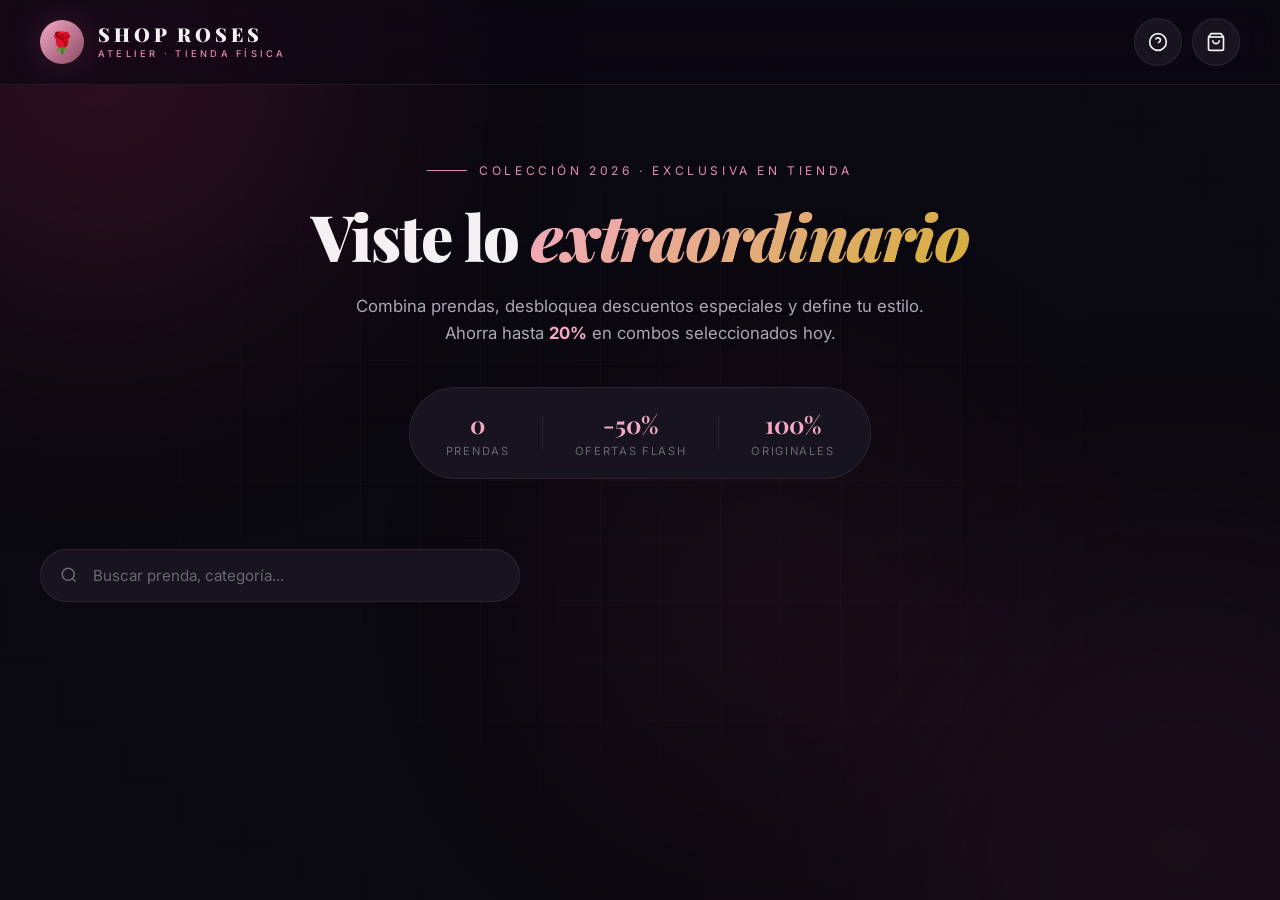
==== commit 867c5179: "Redesign cart modal and update layout" ====
--- a/index.html
+++ b/index.html
@@ -69,34 +69,87 @@
 
   <main class="catalog" id="catalog"></main>
 
-  <div class="drawer-overlay" id="drawerOverlay"></div>
-  <aside class="drawer" id="cartDrawer">
-    <div class="drawer-header">
-      <div>
-        <h2>Tu selección</h2>
-        <p class="drawer-sub" id="drawerSub">0 prendas</p>
+  <!-- MODAL DEL CARRITO REDISEÑADO -->
+  <div class="modal-overlay" id="cartOverlay">
+    <div class="cart-modal">
+      
+      <div class="cart-header">
+        <div>
+          <h2>Tu selección</h2>
+          <p class="drawer-sub" id="drawerSub">0 prendas</p>
+        </div>
+        <button class="close-btn" id="closeDrawer">✕</button>
       </div>
-      <button class="close-btn" id="closeDrawer">✕</button>
+
+      <div class="cart-body">
+        <!-- SECCIÓN 1: PRENDAS -->
+        <div class="cart-section">
+          <h3 class="section-title">🛍️ Prendas seleccionadas</h3>
+          <div id="cartItems" class="cart-items-list"></div>
+        </div>
+
+        <!-- SECCIÓN 2: PROGRESO Y REGALO -->
+        <div class="cart-section">
+          <h3 class="section-title">🎁 Recompensas</h3>
+          <div id="progressContainer" style="display: none; margin-bottom: 15px;">
+            <p id="progressText" style="font-size: 0.85rem; color: #e68caf; margin-bottom: 8px; font-weight: bold;"></p>
+            <div style="width: 100%; height: 10px; background: #2a2634; border-radius: 10px; overflow: hidden;">
+              <div id="progressBar" style="height: 100%; width: 0%; background: linear-gradient(90deg, #e68caf, #f0cc55); transition: width 0.3s;"></div>
+            </div>
+          </div>
+          
+          <div id="giftCard" style="display: none; background: linear-gradient(135deg, rgba(240, 204, 85, 0.2), rgba(230, 140, 175, 0.1)); border: 1px solid #f0cc55; border-radius: 12px; padding: 15px; text-align: center; animation: pulse 2s infinite;">
+            <p style="font-size: 1.5rem; margin: 0 0 5px 0;">🎉</p>
+            <h4 style="color: #f0cc55; margin: 0 0 5px 0; font-size: 0.95rem;">¡Has desbloqueado un regalo!</h4>
+            <p style="font-size: 0.8rem; color: #fff; margin: 0;">Se ha aplicado un <strong>descuento extra</strong> automáticamente.</p>
+          </div>
+
+          <div class="combo-hint" id="comboHint"></div>
+          
+          <div class="coupon-box" style="margin-top: 15px; display: flex; gap: 8px;">
+            <input type="text" id="couponInput" placeholder="Código de cupón" style="flex:1; padding: 12px; background: #17141f; border: 1px solid rgba(230, 140, 175, 0.2); border-radius: 100px; color: #fff; outline:none;">
+            <button id="btnCoupon" style="padding: 0 20px; background: #e68caf; color: #0a0810; border: none; border-radius: 100px; font-weight: bold; cursor: pointer;">Aplicar</button>
+          </div>
+        </div>
+
+        <!-- SECCIÓN 3: RESUMEN DE PAGO -->
+        <div class="cart-section">
+          <h3 class="section-title">🧾 Resumen de pago</h3>
+          <div class="totals">
+            <div class="total-row" id="rowOriginal" style="display: none; color: #6e6472;">
+              <span>Precio original</span><span id="cartOriginalTotal" style="text-decoration: line-through;">$0</span>
+            </div>
+            
+            <div class="total-row" id="rowItemDiscount" style="display: none; color: #2ecc71;">
+              <span>Descuento en prendas</span><span id="cartItemDiscount">-$0</span>
+            </div>
+            
+            <div class="total-row discount" id="cartDiscountRow" style="display:none; color: #2ecc71;">
+              <span>🎁 Cupón aplicado</span><span id="cartDiscount">-$0</span>
+            </div>
+
+            <div class="total-row discount" id="cartGiftRow" style="display:none; color: #f0cc55;">
+              <span>✨ Regalo desbloqueado</span><span id="cartGiftDiscount">-$0</span>
+            </div>
+            
+            <div class="total-row grand"><span>Total a pagar</span><span id="cartTotal">$0</span></div>
+            
+            <div id="savingsBanner" style="display: none; background: rgba(46, 204, 113, 0.15); border: 1px solid #2ecc71; padding: 12px; border-radius: 8px; text-align: center; margin-top: 10px;">
+              <p style="color: #2ecc71; font-size: 0.9rem; font-weight: bold; margin: 0;">✨ ¡Estás ahorrando <span id="cartTotalSavings">$0</span>!</p>
+            </div>
+          </div>
+        </div>
+      </div>
+
+      <div class="cart-footer">
+        <button class="btn-primary" id="checkoutBtn">
+          <span>Confirmar pedido</span>
+        </button>
+        <p class="drawer-note">🌹 Tu pedido se envía al vendedor para empacar en tienda.</p>
+      </div>
+
     </div>
-    <div class="drawer-body" id="cartItems"></div>
-    <div class="drawer-footer">
-      <div class="combo-hint" id="comboHint"></div>
-      <div class="coupon-box" style="margin-bottom: 15px; display: flex; gap: 8px;">
-        <input type="text" id="couponInput" placeholder="Código de cupón" style="flex:1; padding: 12px; background: #17141f; border: 1px solid rgba(230, 140, 175, 0.2); border-radius: 100px; color: #fff; outline:none;">
-        <button id="btnCoupon" style="padding: 0 20px; background: #e68caf; color: #0a0810; border: none; border-radius: 100px; font-weight: bold; cursor: pointer;">Aplicar</button>
-      </div>
-      <div class="totals">
-        <div class="total-row"><span>Subtotal</span><span id="cartSubtotal">$0</span></div>
-        <div class="total-row discount" id="cartDiscountRow" style="display:none">
-          <span>🎁 Descuento</span><span id="cartDiscount">-$0</span>
-        </div>
-        <div class="total-row grand"><span>Total</span><span id="cartTotal">$0</span></div>
-      </div>
-      <button class="btn-primary" id="checkoutBtn">
-        <span>Confirmar pedido</span>
-      </button>
-    </div>
-  </aside>
+  </div>
 
   <div class="modal-overlay" id="modalOverlay">
     <div class="modal" id="productModal">
--- a/styles.css
+++ b/styles.css
@@ -46,50 +46,26 @@
 ::selection { background: var(--rose); color: var(--bg); }
 
 /* ============ AMBIENT BACKGROUND ============ */
-.ambient {
-  position: fixed; inset: 0; z-index: 0; pointer-events: none; overflow: hidden;
-}
-.orb {
-  position: absolute; border-radius: 50%; filter: blur(120px); opacity: 0.35;
-}
+.ambient { position: fixed; inset: 0; z-index: 0; pointer-events: none; overflow: hidden; }
+.orb { position: absolute; border-radius: 50%; filter: blur(120px); opacity: 0.35; }
 .orb-1 { width: 500px; height: 500px; background: #6b1e3f; top: -180px; left: -150px; animation: drift 18s ease-in-out infinite; }
 .orb-2 { width: 600px; height: 600px; background: #3a1a2e; bottom: -250px; right: -200px; animation: drift 22s ease-in-out infinite reverse; }
 .orb-3 { width: 400px; height: 400px; background: #7a2a4a; top: 45%; left: 45%; animation: drift 26s ease-in-out infinite; opacity: 0.15; }
-@keyframes drift {
-  0%, 100% { transform: translate(0, 0) scale(1); }
-  50% { transform: translate(60px, -40px) scale(1.1); }
-}
+@keyframes drift { 0%, 100% { transform: translate(0, 0) scale(1); } 50% { transform: translate(60px, -40px) scale(1.1); } }
 .grid-overlay {
   position: absolute; inset: 0;
-  background-image:
-    linear-gradient(rgba(230,140,175,0.03) 1px, transparent 1px),
-    linear-gradient(90deg, rgba(230,140,175,0.03) 1px, transparent 1px);
+  background-image: linear-gradient(rgba(230,140,175,0.03) 1px, transparent 1px), linear-gradient(90deg, rgba(230,140,175,0.03) 1px, transparent 1px);
   background-size: 60px 60px;
   mask-image: radial-gradient(ellipse at center, black 30%, transparent 80%);
   -webkit-mask-image: radial-gradient(ellipse at center, black 30%, transparent 80%);
 }
 
 /* ============ LOADER ============ */
-.loader {
-  position: fixed; inset: 0; background: var(--bg); z-index: 9999;
-  display: flex; flex-direction: column; align-items: center; justify-content: center;
-  transition: opacity 0.6s var(--ease), visibility 0.6s;
-}
+.loader { position: fixed; inset: 0; background: var(--bg); z-index: 9999; display: flex; flex-direction: column; align-items: center; justify-content: center; transition: opacity 0.6s var(--ease), visibility 0.6s; }
 .loader.hidden { opacity: 0; visibility: hidden; }
-.loader-rose {
-  font-size: 3rem; margin-bottom: 16px;
-  animation: roseFloat 2s ease-in-out infinite;
-}
-@keyframes roseFloat {
-  0%, 100% { transform: translateY(0) rotate(-5deg); }
-  50% { transform: translateY(-10px) rotate(5deg); }
-}
-.loader-logo {
-  font-family: var(--font-display); font-size: 2.2rem; font-weight: 900;
-  letter-spacing: 0.35em; color: var(--rose); margin-bottom: 30px;
-  text-shadow: 0 0 30px rgba(230,140,175,0.5);
-  animation: pulse 1.5s ease-in-out infinite;
-}
+.loader-rose { font-size: 3rem; margin-bottom: 16px; animation: roseFloat 2s ease-in-out infinite; }
+@keyframes roseFloat { 0%, 100% { transform: translateY(0) rotate(-5deg); } 50% { transform: translateY(-10px) rotate(5deg); } }
+.loader-logo { font-family: var(--font-display); font-size: 2.2rem; font-weight: 900; letter-spacing: 0.35em; color: var(--rose); margin-bottom: 30px; text-shadow: 0 0 30px rgba(230,140,175,0.5); animation: pulse 1.5s ease-in-out infinite; }
 @keyframes pulse { 0%, 100% { opacity: 0.6; } 50% { opacity: 1; } }
 .loader-bar { width: 200px; height: 2px; background: rgba(230,140,175,0.15); border-radius: 2px; overflow: hidden; }
 .loader-progress { height: 100%; background: linear-gradient(90deg, var(--rose-dim), var(--rose-hi)); width: 0; animation: load 1.8s var(--ease) forwards; }
@@ -97,279 +73,88 @@
 .loader-text { margin-top: 20px; color: var(--text-dim); font-size: 0.8rem; letter-spacing: 0.2em; text-transform: uppercase; }
 
 /* ============ HEADER ============ */
-.header {
-  position: sticky; top: 0; z-index: 100;
-  display: flex; align-items: center; justify-content: space-between;
-  padding: 18px 40px;
-  background: rgba(10, 8, 16, 0.7);
-  backdrop-filter: blur(20px) saturate(180%);
-  -webkit-backdrop-filter: blur(20px) saturate(180%);
-  border-bottom: 1px solid var(--border);
-  transition: all 0.3s var(--ease);
-}
+.header { position: sticky; top: 0; z-index: 100; display: flex; align-items: center; justify-content: space-between; padding: 18px 40px; background: rgba(10, 8, 16, 0.7); backdrop-filter: blur(20px) saturate(180%); -webkit-backdrop-filter: blur(20px) saturate(180%); border-bottom: 1px solid var(--border); transition: all 0.3s var(--ease); }
 .header.scrolled { padding: 12px 40px; background: rgba(10, 8, 16, 0.92); }
-
 .header-brand { display: flex; align-items: center; gap: 14px; }
-.brand-mark {
-  width: 44px; height: 44px; border-radius: 50%;
-  background: linear-gradient(135deg, var(--rose-hi), var(--rose-dim));
-  display: flex; align-items: center; justify-content: center;
-  font-size: 1.3rem;
-  box-shadow: var(--shadow-glow);
-}
+.brand-mark { width: 44px; height: 44px; border-radius: 50%; background: linear-gradient(135deg, var(--rose-hi), var(--rose-dim)); display: flex; align-items: center; justify-content: center; font-size: 1.3rem; box-shadow: var(--shadow-glow); }
 .brand-text { display: flex; flex-direction: column; line-height: 1; }
-.brand-name {
-  font-family: var(--font-display); font-weight: 900; font-size: 1.2rem;
-  letter-spacing: 0.2em; color: var(--text);
-}
+.brand-name { font-family: var(--font-display); font-weight: 900; font-size: 1.2rem; letter-spacing: 0.2em; color: var(--text); }
 .brand-tag { font-size: 0.58rem; letter-spacing: 0.35em; color: var(--rose); margin-top: 5px; font-weight: 500; }
-
 .header-actions { display: flex; gap: 10px; }
-.icon-btn {
-  position: relative; width: 48px; height: 48px; border-radius: 50%;
-  display: flex; align-items: center; justify-content: center;
-  background: var(--surface); border: 1px solid var(--border);
-  color: var(--text); transition: all 0.25s var(--ease);
-}
+.icon-btn { position: relative; width: 48px; height: 48px; border-radius: 50%; display: flex; align-items: center; justify-content: center; background: var(--surface); border: 1px solid var(--border); color: var(--text); transition: all 0.25s var(--ease); }
 .icon-btn:hover, .icon-btn:active { border-color: var(--border-hi); background: var(--surface-hi); transform: translateY(-2px); }
 .icon-btn svg { width: 20px; height: 20px; }
-.icon-btn .badge {
-  position: absolute; top: -2px; right: -2px; min-width: 20px; height: 20px;
-  padding: 0 6px; border-radius: 10px;
-  background: var(--rose); color: var(--bg);
-  font-size: 0.7rem; font-weight: 700;
-  display: flex; align-items: center; justify-content: center;
-  opacity: 0; transform: scale(0.5); transition: all 0.3s var(--ease);
-}
+.icon-btn .badge { position: absolute; top: -2px; right: -2px; min-width: 20px; height: 20px; padding: 0 6px; border-radius: 10px; background: var(--rose); color: var(--bg); font-size: 0.7rem; font-weight: 700; display: flex; align-items: center; justify-content: center; opacity: 0; transform: scale(0.5); transition: all 0.3s var(--ease); }
 .icon-btn .badge.show { opacity: 1; transform: scale(1); }
 
 /* ============ HERO ============ */
-.hero {
-  position: relative; z-index: 1;
-  padding: 70px 40px 50px;
-  max-width: 1400px; margin: 0 auto;
-  text-align: center;
-}
+.hero { position: relative; z-index: 1; padding: 70px 40px 50px; max-width: 1400px; margin: 0 auto; text-align: center; }
 .hero-inner { animation: fadeUp 1s var(--ease) 0.3s both; }
-.hero-eyebrow {
-  display: inline-flex; align-items: center; gap: 12px;
-  font-size: 0.75rem; letter-spacing: 0.3em; text-transform: uppercase;
-  color: var(--rose); margin-bottom: 24px;
-}
+.hero-eyebrow { display: inline-flex; align-items: center; gap: 12px; font-size: 0.75rem; letter-spacing: 0.3em; text-transform: uppercase; color: var(--rose); margin-bottom: 24px; }
 .hero-eyebrow .line { width: 40px; height: 1px; background: var(--rose); }
-.hero-title {
-  font-family: var(--font-display); font-weight: 900;
-  font-size: clamp(2.5rem, 5vw, 4.5rem); line-height: 1.05;
-  margin-bottom: 24px; letter-spacing: -0.02em;
-}
-.hero-title em {
-  font-style: italic;
-  background: linear-gradient(135deg, var(--rose-hi), var(--gold));
-  -webkit-background-clip: text; -webkit-text-fill-color: transparent;
-  background-clip: text;
-}
-.hero-sub {
-  color: var(--text-mid); font-size: 1.05rem; max-width: 620px;
-  margin: 0 auto 40px; line-height: 1.6;
-}
+.hero-title { font-family: var(--font-display); font-weight: 900; font-size: clamp(2.5rem, 5vw, 4.5rem); line-height: 1.05; margin-bottom: 24px; letter-spacing: -0.02em; }
+.hero-title em { font-style: italic; background: linear-gradient(135deg, var(--rose-hi), var(--gold)); -webkit-background-clip: text; -webkit-text-fill-color: transparent; background-clip: text; }
+.hero-sub { color: var(--text-mid); font-size: 1.05rem; max-width: 620px; margin: 0 auto 40px; line-height: 1.6; }
 .hero-sub strong { color: var(--rose-hi); }
-
-.hero-stats {
-  display: inline-flex; align-items: center; gap: 32px;
-  padding: 20px 36px; border-radius: 100px;
-  background: var(--surface); border: 1px solid var(--border);
-  backdrop-filter: blur(10px);
-}
+.hero-stats { display: inline-flex; align-items: center; gap: 32px; padding: 20px 36px; border-radius: 100px; background: var(--surface); border: 1px solid var(--border); backdrop-filter: blur(10px); }
 .stat { display: flex; flex-direction: column; align-items: center; gap: 4px; }
 .stat-num { font-family: var(--font-display); font-size: 1.5rem; font-weight: 700; color: var(--rose-hi); }
 .stat-label { font-size: 0.7rem; letter-spacing: 0.15em; text-transform: uppercase; color: var(--text-dim); }
 .stat-divider { width: 1px; height: 32px; background: var(--border); }
-
-.flash-banner {
-  margin: 50px auto 0; max-width: 720px;
-  display: flex; align-items: center; justify-content: center; gap: 12px;
-  padding: 14px 24px; border-radius: 100px;
-  background: linear-gradient(90deg, rgba(230,140,175,0.15), rgba(212,175,55,0.08));
-  border: 1px solid var(--border-hi);
-  animation: flashPulse 2.5s ease-in-out infinite;
-}
-@keyframes flashPulse {
-  0%, 100% { box-shadow: 0 0 20px rgba(230,140,175,0.1); }
-  50% { box-shadow: 0 0 35px rgba(230,140,175,0.3); }
-}
+.flash-banner { margin: 50px auto 0; max-width: 720px; display: flex; align-items: center; justify-content: center; gap: 12px; padding: 14px 24px; border-radius: 100px; background: linear-gradient(90deg, rgba(230,140,175,0.15), rgba(212,175,55,0.08)); border: 1px solid var(--border-hi); animation: flashPulse 2.5s ease-in-out infinite; }
+@keyframes flashPulse { 0%, 100% { box-shadow: 0 0 20px rgba(230,140,175,0.1); } 50% { box-shadow: 0 0 35px rgba(230,140,175,0.3); } }
 .flash-icon { font-size: 1.3rem; }
 .flash-text { font-size: 0.85rem; font-weight: 600; letter-spacing: 0.05em; color: var(--rose-hi); text-align: center; }
-
-@keyframes fadeUp {
-  from { opacity: 0; transform: translateY(30px); }
-  to { opacity: 1; transform: translateY(0); }
-}
+@keyframes fadeUp { from { opacity: 0; transform: translateY(30px); } to { opacity: 1; transform: translateY(0); } }
 
 /* ============ FILTERS ============ */
-.filters {
-  position: relative; z-index: 1;
-  max-width: 1400px; margin: 0 auto; padding: 20px 40px 30px;
-  display: flex; flex-direction: column; gap: 20px;
-}
-.search-wrap {
-  position: relative; max-width: 480px; width: 100%;
-}
-.search-icon {
-  position: absolute; left: 20px; top: 50%; transform: translateY(-50%);
-  width: 18px; height: 18px; color: var(--text-dim); pointer-events: none;
-}
-.search-wrap input {
-  width: 100%; padding: 16px 20px 16px 52px;
-  background: var(--surface); border: 1px solid var(--border);
-  border-radius: 100px; color: var(--text); font-size: 0.95rem;
-  transition: all 0.3s var(--ease); outline: none;
-}
+.filters { position: relative; z-index: 1; max-width: 1400px; margin: 0 auto; padding: 20px 40px 30px; display: flex; flex-direction: column; gap: 20px; }
+.search-wrap { position: relative; max-width: 480px; width: 100%; }
+.search-icon { position: absolute; left: 20px; top: 50%; transform: translateY(-50%); width: 18px; height: 18px; color: var(--text-dim); pointer-events: none; }
+.search-wrap input { width: 100%; padding: 16px 20px 16px 52px; background: var(--surface); border: 1px solid var(--border); border-radius: 100px; color: var(--text); font-size: 0.95rem; transition: all 0.3s var(--ease); outline: none; }
 .search-wrap input::placeholder { color: var(--text-dim); }
 .search-wrap input:focus { border-color: var(--border-hi); box-shadow: 0 0 0 4px rgba(230,140,175,0.08); }
-
-.categories {
-  display: flex; gap: 10px; overflow-x: auto;
-  scrollbar-width: none; padding-bottom: 4px;
-}
+.categories { display: flex; gap: 10px; overflow-x: auto; scrollbar-width: none; padding-bottom: 4px; }
 .categories::-webkit-scrollbar { display: none; }
-.cat-chip {
-  flex-shrink: 0;
-  padding: 12px 22px; border-radius: 100px;
-  background: var(--surface); border: 1px solid var(--border);
-  color: var(--text-mid); font-size: 0.85rem; font-weight: 500;
-  letter-spacing: 0.05em; transition: all 0.3s var(--ease);
-  white-space: nowrap;
-}
+.cat-chip { flex-shrink: 0; padding: 12px 22px; border-radius: 100px; background: var(--surface); border: 1px solid var(--border); color: var(--text-mid); font-size: 0.85rem; font-weight: 500; letter-spacing: 0.05em; transition: all 0.3s var(--ease); white-space: nowrap; }
 .cat-chip:hover { color: var(--text); border-color: var(--border-hi); }
-.cat-chip.active {
-  background: linear-gradient(135deg, var(--rose-hi), var(--rose));
-  color: var(--bg); border-color: transparent; font-weight: 700;
-  box-shadow: 0 8px 25px rgba(230,140,175,0.3);
-}
+.cat-chip.active { background: linear-gradient(135deg, var(--rose-hi), var(--rose)); color: var(--bg); border-color: transparent; font-weight: 700; box-shadow: 0 8px 25px rgba(230,140,175,0.3); }
 
 /* ============ CATALOG ============ */
-.catalog {
-  position: relative; z-index: 1;
-  max-width: 1400px; margin: 0 auto; padding: 20px 40px 80px;
-  display: grid; grid-template-columns: repeat(auto-fill, minmax(280px, 1fr));
-  gap: 28px;
-}
-
-.skeleton {
-  height: 460px; border-radius: var(--radius);
-  background: linear-gradient(90deg, var(--surface) 25%, var(--surface-hi) 50%, var(--surface) 75%);
-  background-size: 200% 100%;
-  animation: shimmer 1.5s infinite;
-}
+.catalog { position: relative; z-index: 1; max-width: 1400px; margin: 0 auto; padding: 20px 40px 80px; display: grid; grid-template-columns: repeat(auto-fill, minmax(280px, 1fr)); gap: 28px; }
+.skeleton { height: 460px; border-radius: var(--radius); background: linear-gradient(90deg, var(--surface) 25%, var(--surface-hi) 50%, var(--surface) 75%); background-size: 200% 100%; animation: shimmer 1.5s infinite; }
 @keyframes shimmer { 0% { background-position: 200% 0; } 100% { background-position: -200% 0; } }
 
-/* --- PRODUCT CARD --- */
-.product-card {
-  position: relative; border-radius: var(--radius); overflow: hidden;
-  background: var(--surface); border: 1px solid var(--border);
-  cursor: pointer;
-  transition: transform 0.5s var(--ease), border-color 0.4s, box-shadow 0.4s;
-  animation: cardIn 0.7s var(--ease) both;
-}
+.product-card { position: relative; border-radius: var(--radius); overflow: hidden; background: var(--surface); border: 1px solid var(--border); cursor: pointer; transition: transform 0.5s var(--ease), border-color 0.4s, box-shadow 0.4s; animation: cardIn 0.7s var(--ease) both; }
 @keyframes cardIn { from { opacity: 0; transform: translateY(40px) scale(0.95); } to { opacity: 1; transform: translateY(0) scale(1); } }
-
-.product-card:hover, .product-card:active {
-  border-color: var(--border-hi);
-  box-shadow: var(--shadow-lg), 0 0 60px rgba(230,140,175,0.12);
-  transform: translateY(-6px);
-}
-
-.card-image {
-  position: relative; aspect-ratio: 4/5; overflow: hidden;
-  background: var(--surface-hi);
-}
-.card-image img {
-  width: 100%; height: 100%; object-fit: cover;
-  transition: transform 0.8s var(--ease);
-}
+.product-card:hover, .product-card:active { border-color: var(--border-hi); box-shadow: var(--shadow-lg), 0 0 60px rgba(230,140,175,0.12); transform: translateY(-6px); }
+.card-image { position: relative; aspect-ratio: 4/5; overflow: hidden; background: var(--surface-hi); }
+.card-image img { width: 100%; height: 100%; object-fit: cover; transition: transform 0.8s var(--ease); }
 .product-card:hover .card-image img { transform: scale(1.08); }
-
-.discount-badge {
-  position: absolute; top: 16px; left: 16px;
-  padding: 8px 14px; border-radius: 8px;
-  background: var(--danger); color: white;
-  font-size: 0.75rem; font-weight: 800; letter-spacing: 0.05em;
-  box-shadow: 0 6px 20px rgba(255,77,109,0.4);
-  animation: badgePulse 2s ease-in-out infinite;
-  z-index: 2;
-}
-@keyframes badgePulse {
-  0%, 100% { transform: scale(1); }
-  50% { transform: scale(1.06); }
-}
-
-.stock-tag {
-  position: absolute; bottom: 16px; left: 16px;
-  padding: 6px 12px; border-radius: 100px;
-  background: rgba(10,8,16,0.85); backdrop-filter: blur(10px);
-  border: 1px solid var(--border-hi);
-  font-size: 0.7rem; font-weight: 600; letter-spacing: 0.05em;
-  color: var(--rose-hi); display: flex; align-items: center; gap: 6px;
-}
+.discount-badge { position: absolute; top: 16px; left: 16px; padding: 8px 14px; border-radius: 8px; background: var(--danger); color: white; font-size: 0.75rem; font-weight: 800; letter-spacing: 0.05em; box-shadow: 0 6px 20px rgba(255,77,109,0.4); animation: badgePulse 2s ease-in-out infinite; z-index: 2; }
+@keyframes badgePulse { 0%, 100% { transform: scale(1); } 50% { transform: scale(1.06); } }
+.stock-tag { position: absolute; bottom: 16px; left: 16px; padding: 6px 12px; border-radius: 100px; background: rgba(10,8,16,0.85); backdrop-filter: blur(10px); border: 1px solid var(--border-hi); font-size: 0.7rem; font-weight: 600; letter-spacing: 0.05em; color: var(--rose-hi); display: flex; align-items: center; gap: 6px; }
 .stock-tag.low { color: #ff9e40; border-color: rgba(255,158,64,0.4); }
 .stock-tag .dot { width: 6px; height: 6px; border-radius: 50%; background: currentColor; animation: blink 1.5s infinite; }
 .stock-tag.soldout { color: var(--danger); border-color: rgba(255,77,109,0.4); }
 @keyframes blink { 50% { opacity: 0.3; } }
-
 .card-body { padding: 22px 22px 24px; }
-.card-cat {
-  font-size: 0.68rem; letter-spacing: 0.25em; text-transform: uppercase;
-  color: var(--rose-dim); margin-bottom: 8px; font-weight: 600;
-}
-.card-title {
-  font-family: var(--font-display); font-size: 1.15rem; font-weight: 700;
-  line-height: 1.3; margin-bottom: 14px; color: var(--text);
-}
+.card-cat { font-size: 0.68rem; letter-spacing: 0.25em; text-transform: uppercase; color: var(--rose-dim); margin-bottom: 8px; font-weight: 600; }
+.card-title { font-family: var(--font-display); font-size: 1.15rem; font-weight: 700; line-height: 1.3; margin-bottom: 14px; color: var(--text); }
 .card-prices { display: flex; align-items: baseline; gap: 10px; flex-wrap: wrap; }
-.price-old {
-  font-size: 0.9rem; color: var(--text-dim);
-  text-decoration: line-through; font-weight: 500;
-}
-.price-new {
-  font-family: var(--font-display); font-size: 1.6rem; font-weight: 900;
-  color: var(--rose-hi); letter-spacing: -0.01em;
-}
-
-.card-cta {
-  margin-top: 18px; width: 100%; padding: 14px;
-  background: linear-gradient(135deg, var(--rose-hi), var(--rose));
-  color: var(--bg); border-radius: 100px;
-  font-size: 0.85rem; font-weight: 700; letter-spacing: 0.1em;
-  text-transform: uppercase; transition: all 0.3s var(--ease);
-}
+.price-old { font-size: 0.9rem; color: var(--text-dim); text-decoration: line-through; font-weight: 500; }
+.price-new { font-family: var(--font-display); font-size: 1.6rem; font-weight: 900; color: var(--rose-hi); letter-spacing: -0.01em; }
+.card-cta { margin-top: 18px; width: 100%; padding: 14px; background: linear-gradient(135deg, var(--rose-hi), var(--rose)); color: var(--bg); border-radius: 100px; font-size: 0.85rem; font-weight: 700; letter-spacing: 0.1em; text-transform: uppercase; transition: all 0.3s var(--ease); }
 .card-cta:hover, .card-cta:active { transform: scale(1.02); box-shadow: 0 10px 30px rgba(230,140,175,0.35); }
 .card-cta:disabled { opacity: 0.4; cursor: not-allowed; transform: none; }
 
 /* ============ MODAL PRODUCTO ============ */
-.modal-overlay {
-  position: fixed; inset: 0; z-index: 200;
-  background: rgba(0,0,0,0.85); backdrop-filter: blur(8px);
-  display: flex; align-items: center; justify-content: center; padding: 20px;
-  opacity: 0; visibility: hidden; transition: all 0.4s var(--ease);
-}
+.modal-overlay { position: fixed; inset: 0; z-index: 200; background: rgba(0,0,0,0.85); backdrop-filter: blur(8px); display: flex; align-items: center; justify-content: center; padding: 20px; opacity: 0; visibility: hidden; transition: all 0.4s var(--ease); }
 .modal-overlay.open { opacity: 1; visibility: visible; }
-.modal {
-  position: relative; width: 100%; max-width: 900px; max-height: 90vh;
-  background: var(--bg-soft); border: 1px solid var(--border);
-  border-radius: var(--radius); overflow-y: auto;
-  box-shadow: var(--shadow-lg);
-  transform: scale(0.9) translateY(20px); transition: transform 0.4s var(--ease);
-}
+.modal { position: relative; width: 100%; max-width: 900px; max-height: 90vh; background: var(--bg-soft); border: 1px solid var(--border); border-radius: var(--radius); overflow-y: auto; box-shadow: var(--shadow-lg); transform: scale(0.9) translateY(20px); transition: transform 0.4s var(--ease); }
 .modal-overlay.open .modal { transform: scale(1) translateY(0); }
-.modal-close {
-  position: absolute; top: 16px; right: 16px; z-index: 5;
-  width: 40px; height: 40px; border-radius: 50%;
-  background: rgba(10,8,16,0.8); backdrop-filter: blur(10px);
-  border: 1px solid var(--border); color: white;
-  font-size: 1.1rem; transition: all 0.25s;
-}
+.modal-close { position: absolute; top: 16px; right: 16px; z-index: 5; width: 40px; height: 40px; border-radius: 50%; background: rgba(10,8,16,0.8); backdrop-filter: blur(10px); border: 1px solid var(--border); color: white; font-size: 1.1rem; transition: all 0.25s; }
 .modal-close:hover { background: var(--danger); border-color: var(--danger); }
-
 .modal-grid { display: grid; grid-template-columns: 1fr 1fr; }
 .modal-img { aspect-ratio: 1; background: var(--surface-hi); }
 .modal-img img { width: 100%; height: 100%; object-fit: cover; }
@@ -384,161 +169,50 @@
 .modal-cta { margin-top: auto; padding: 18px; background: linear-gradient(135deg, var(--rose-hi), var(--rose)); color: var(--bg); border-radius: 100px; font-size: 1rem; font-weight: 700; letter-spacing: 0.08em; text-transform: uppercase; transition: all 0.3s var(--ease); }
 .modal-cta:hover { transform: scale(1.02); box-shadow: 0 10px 30px rgba(230,140,175,0.35); }
 .modal-cta:disabled { opacity: 0.4; cursor: not-allowed; }
-
-.cross-sell-box {
-  margin-top: 24px; padding: 20px; border-radius: var(--radius-sm);
-  background: linear-gradient(135deg, rgba(230,140,175,0.1), rgba(212,175,55,0.04));
-  border: 1px dashed var(--border-hi);
-}
-.cross-sell-title { font-size: 0.85rem; font-weight: 700; color: var(--rose-hi); letter-spacing: 0.1em; text-transform: uppercase; margin-bottom: 14px; }
-.cross-sell-item { display: flex; align-items: center; gap: 14px; }
-.cross-sell-item img {
-  width: 60px; height: 60px; border-radius: 10px; object-fit: cover; border: 1px solid var(--border);
-}
-.cross-sell-info { flex: 1; }
-.cross-sell-info h4 { font-size: 0.9rem; margin-bottom: 4px; }
-.cross-sell-info p { font-size: 0.85rem; color: var(--rose-hi); font-weight: 700; }
-.cross-sell-add {
-  width: 36px; height: 36px; border-radius: 50%;
-  background: var(--rose); color: var(--bg); font-size: 1.2rem; font-weight: 700;
-  display: flex; align-items: center; justify-content: center;
-  transition: all 0.25s;
-}
-.cross-sell-add:hover { transform: scale(1.1); box-shadow: 0 0 20px rgba(230,140,175,0.5); }
-
-/* ============ CART DRAWER ============ */
-.drawer-overlay {
-  position: fixed; inset: 0; z-index: 300;
-  background: rgba(0,0,0,0.7); backdrop-filter: blur(4px);
-  opacity: 0; visibility: hidden; transition: all 0.4s var(--ease);
-}
+.cross-sell-box { margin-top: 24px; padding: 20px; border-radius: var(--radius-sm); background: linear-gradient(135deg, rgba(230,140,175,0.1), rgba(212,175,55,0.04)); border: 1px dashed var(--border-hi); }
+
+/* ============ CARRITO (REDISEÑADO) ============ */
+.drawer-overlay { position: fixed; inset: 0; z-index: 300; background: rgba(0,0,0,0.7); backdrop-filter: blur(4px); opacity: 0; visibility: hidden; transition: all 0.4s var(--ease); }
 .drawer-overlay.open { opacity: 1; visibility: visible; }
-.drawer {
-  position: fixed; top: 0; right: 0; bottom: 0; z-index: 301;
-  width: 100%; max-width: 440px;
-  background: var(--bg-soft); border-left: 1px solid var(--border);
-  display: flex; flex-direction: column;
-  transform: translateX(100%); transition: transform 0.5s var(--ease);
-  box-shadow: -20px 0 60px rgba(0,0,0,0.6);
-}
+.drawer { position: fixed; top: 0; right: 0; bottom: 0; z-index: 301; width: 100%; max-width: 480px; background: var(--bg-soft); border-left: 1px solid var(--border); display: flex; flex-direction: column; transform: translateX(100%); transition: transform 0.5s var(--ease); box-shadow: -20px 0 60px rgba(0,0,0,0.6); }
 .drawer.open { transform: translateX(0); }
-
-.drawer-header {
-  display: flex; align-items: flex-start; justify-content: space-between;
-  padding: 24px 28px; border-bottom: 1px solid var(--border);
-}
+.drawer-header { display: flex; align-items: flex-start; justify-content: space-between; padding: 24px 28px; border-bottom: 1px solid var(--border); }
 .drawer-header h2 { font-family: var(--font-display); font-size: 1.5rem; font-weight: 900; }
 .drawer-sub { font-size: 0.8rem; color: var(--text-dim); margin-top: 4px; }
-.close-btn {
-  width: 36px; height: 36px; border-radius: 50%;
-  background: var(--surface); border: 1px solid var(--border);
-  color: var(--text); font-size: 1rem; transition: all 0.25s;
-}
+.close-btn { width: 36px; height: 36px; border-radius: 50%; background: var(--surface); border: 1px solid var(--border); color: var(--text); font-size: 1rem; transition: all 0.25s; }
 .close-btn:hover { background: var(--danger); border-color: var(--danger); }
 
-.drawer-body {
-  flex: 1; overflow-y: auto; padding: 20px 28px;
-  display: flex; flex-direction: column; gap: 14px;
-}
+.drawer-body { flex: 1; overflow-y: auto; padding: 20px 28px; display: flex; flex-direction: column; gap: 16px; }
 .drawer-body::-webkit-scrollbar { width: 6px; }
 .drawer-body::-webkit-scrollbar-thumb { background: var(--surface-hi); border-radius: 3px; }
 
-.empty-cart { text-align: center; padding: 60px 20px; color: var(--text-dim); }
-.empty-cart-icon { font-size: 3rem; margin-bottom: 16px; opacity: 0.5; }
-.empty-cart p { font-size: 0.9rem; }
-
-.cart-item {
-  display: flex; gap: 14px; padding: 14px;
-  background: var(--surface); border: 1px solid var(--border);
-  border-radius: var(--radius-sm);
-  animation: fadeUp 0.4s var(--ease);
-}
-.cart-item img { width: 70px; height: 70px; border-radius: 10px; object-fit: cover; flex-shrink: 0; }
-.cart-item-info { flex: 1; display: flex; flex-direction: column; gap: 6px; }
-.cart-item-info h4 { font-size: 0.88rem; font-weight: 600; line-height: 1.3; }
-.cart-item-price { font-size: 0.85rem; color: var(--rose-hi); font-weight: 700; }
-.cart-item-qty { display: flex; align-items: center; gap: 8px; margin-top: 4px; }
-.qty-btn {
-  width: 26px; height: 26px; border-radius: 50%;
-  background: var(--surface-hi); border: 1px solid var(--border);
-  color: var(--text); font-size: 0.9rem; font-weight: 700;
-  display: flex; align-items: center; justify-content: center;
-  transition: all 0.2s;
-}
-.qty-btn:hover { background: var(--rose); color: var(--bg); border-color: var(--rose); }
-.qty-num { font-size: 0.9rem; font-weight: 700; min-width: 20px; text-align: center; }
-.remove-btn { align-self: flex-start; color: var(--text-dim); font-size: 1.1rem; transition: color 0.2s; }
+.cart-item { display: flex; gap: 16px; padding: 16px; background: var(--surface); border: 1px solid var(--border); border-radius: var(--radius-sm); align-items: center; animation: fadeUp 0.4s var(--ease); }
+.cart-item img { width: 80px; height: 80px; border-radius: 10px; object-fit: cover; flex-shrink: 0; border: 1px solid var(--border); }
+.cart-item-info { flex: 1; display: flex; flex-direction: column; gap: 4px; }
+.cart-item-info h4 { font-size: 1rem; font-weight: 600; line-height: 1.3; color: var(--text); }
+.cart-item-qty { display: flex; align-items: center; gap: 12px; margin-top: 8px; }
+.qty-btn { width: 32px; height: 32px; border-radius: 50%; background: var(--surface-hi); border: 1px solid var(--border); color: var(--text); font-size: 1.2rem; font-weight: 700; display: flex; align-items: center; justify-content: center; transition: all 0.2s; }
+.qty-btn:hover, .qty-btn:active { background: var(--rose); color: var(--bg); border-color: var(--rose); }
+.qty-num { font-size: 1.1rem; font-weight: 700; min-width: 24px; text-align: center; }
+.remove-btn { align-self: flex-start; color: var(--text-dim); font-size: 1.2rem; transition: color 0.2s; padding: 5px; }
 .remove-btn:hover { color: var(--danger); }
 
 .drawer-footer { padding: 20px 28px 28px; border-top: 1px solid var(--border); background: var(--bg); }
-.combo-hint {
-  font-size: 0.8rem; padding: 12px 16px; border-radius: var(--radius-sm);
-  background: rgba(230,140,175,0.1); border: 1px solid var(--border-hi);
-  color: var(--rose-hi); margin-bottom: 16px; display: none;
-}
+.combo-hint { font-size: 0.85rem; padding: 12px 16px; border-radius: var(--radius-sm); background: rgba(230,140,175,0.1); border: 1px solid var(--border-hi); color: var(--rose-hi); margin-bottom: 16px; display: none; }
 .combo-hint.show { display: block; animation: fadeUp 0.4s var(--ease); }
-
-.totals { display: flex; flex-direction: column; gap: 8px; margin-bottom: 20px; }
-.total-row { display: flex; justify-content: space-between; font-size: 0.9rem; color: var(--text-mid); }
-.total-row.discount { color: var(--success); }
-.total-row.grand {
-  font-size: 1.1rem; font-weight: 700; color: var(--text);
-  padding-top: 12px; margin-top: 8px; border-top: 1px solid var(--border);
-}
-.total-row.grand span:last-child { color: var(--rose-hi); font-size: 1.4rem; font-family: var(--font-display); font-weight: 900; }
-
-.btn-primary {
-  width: 100%; padding: 18px; border-radius: 100px;
-  background: linear-gradient(135deg, var(--rose-hi), var(--rose));
-  color: var(--bg); font-size: 0.95rem; font-weight: 800;
-  letter-spacing: 0.1em; text-transform: uppercase;
-  display: flex; align-items: center; justify-content: center; gap: 10px;
-  transition: all 0.3s var(--ease);
-}
+.totals { display: flex; flex-direction: column; gap: 10px; margin-bottom: 20px; }
+.total-row { display: flex; justify-content: space-between; font-size: 0.95rem; color: var(--text-mid); }
+.total-row.discount { color: var(--success); font-weight: 600; }
+.total-row.grand { font-size: 1.1rem; font-weight: 700; color: var(--text); padding-top: 12px; margin-top: 8px; border-top: 1px solid var(--border); align-items: center;}
+.total-row.grand span:last-child { color: var(--rose-hi); font-size: 1.6rem; font-family: var(--font-display); font-weight: 900; }
+.btn-primary { width: 100%; padding: 18px; border-radius: 100px; background: linear-gradient(135deg, var(--rose-hi), var(--rose)); color: var(--bg); font-size: 1rem; font-weight: 800; letter-spacing: 0.1em; text-transform: uppercase; display: flex; align-items: center; justify-content: center; gap: 10px; transition: all 0.3s var(--ease); }
 .btn-primary:hover { transform: translateY(-2px); box-shadow: 0 12px 35px rgba(230,140,175,0.4); }
 .btn-primary:disabled { opacity: 0.5; cursor: not-allowed; transform: none; }
-.btn-primary svg { width: 18px; height: 18px; }
-.drawer-note { text-align: center; font-size: 0.72rem; color: var(--text-dim); margin-top: 12px; line-height: 1.5; }
-
-/* ============ SUCCESS MODAL ============ */
-.success-modal {
-  width: 100%; max-width: 440px; padding: 50px 40px; text-align: center;
-  background: var(--bg-soft); border: 1px solid var(--border-hi);
-  border-radius: var(--radius); box-shadow: var(--shadow-lg), var(--shadow-glow);
-  transform: scale(0.9); transition: transform 0.4s var(--ease);
-}
-.modal-overlay.open .success-modal { transform: scale(1); }
-.success-icon {
-  width: 80px; height: 80px; margin: 0 auto 24px; border-radius: 50%;
-  background: linear-gradient(135deg, var(--rose-hi), var(--rose));
-  display: flex; align-items: center; justify-content: center;
-  font-size: 2.5rem; color: var(--bg); font-weight: 900;
-  animation: successPop 0.6s var(--ease);
-  box-shadow: 0 0 40px rgba(230,140,175,0.5);
-}
-@keyframes successPop {
-  0% { transform: scale(0); }
-  60% { transform: scale(1.15); }
-  100% { transform: scale(1); }
-}
-.success-modal h2 { font-family: var(--font-display); font-size: 2rem; font-weight: 900; margin-bottom: 12px; color: var(--rose-hi); }
-.success-order { font-size: 0.9rem; color: var(--gold-hi); font-weight: 700; letter-spacing: 0.1em; margin-bottom: 20px; }
-.success-msg { color: var(--text-mid); line-height: 1.6; font-size: 0.95rem; margin-bottom: 30px; }
-
-/* ============ TOASTS ============ */
-.toast-container {
-  position: fixed; bottom: 30px; left: 50%; transform: translateX(-50%);
-  z-index: 500; display: flex; flex-direction: column; gap: 10px; pointer-events: none;
-  width: 90%; max-width: 400px; align-items: center;
-}
-.toast {
-  padding: 14px 24px; border-radius: 100px;
-  background: var(--surface-hi); border: 1px solid var(--border-hi);
-  color: var(--text); font-size: 0.9rem; font-weight: 500;
-  box-shadow: var(--shadow-lg); backdrop-filter: blur(20px);
-  animation: toastIn 0.4s var(--ease);
-  display: flex; align-items: center; gap: 10px;
-}
+.drawer-note { text-align: center; font-size: 0.75rem; color: var(--text-dim); margin-top: 12px; line-height: 1.5; }
+
+/* ============ TOASTS & MODALES EXTRA ============ */
+.toast-container { position: fixed; bottom: 30px; left: 50%; transform: translateX(-50%); z-index: 500; display: flex; flex-direction: column; gap: 10px; pointer-events: none; width: 90%; max-width: 400px; align-items: center; }
+.toast { padding: 14px 24px; border-radius: 100px; background: var(--surface-hi); border: 1px solid var(--border-hi); color: var(--text); font-size: 0.9rem; font-weight: 500; box-shadow: var(--shadow-lg); backdrop-filter: blur(20px); animation: toastIn 0.4s var(--ease); display: flex; align-items: center; gap: 10px; }
 .toast.success { border-color: var(--success); }
 .toast.success::before { content: "✓"; color: var(--success); font-weight: 700; }
 .toast.error { border-color: var(--danger); }
@@ -547,22 +221,21 @@
 .toast.out { animation: toastOut 0.3s var(--ease) forwards; }
 @keyframes toastOut { to { opacity: 0; transform: translateY(-10px); } }
 
-/* ============ FOOTER ============ */
-.footer {
-  text-align: center; padding: 40px 20px; color: var(--text-dim);
-  font-size: 0.8rem; letter-spacing: 0.1em; position: relative; z-index: 1;
-  border-top: 1px solid var(--border); max-width: 1400px; margin: 0 auto;
-}
-.footer-sub { margin-top: 8px; font-size: 0.72rem; opacity: 0.7; }
-
-/* ============ RESPONSIVE TABLET ============ */
+.success-modal { width: 100%; max-width: 440px; padding: 50px 40px; text-align: center; background: var(--bg-soft); border: 1px solid var(--border-hi); border-radius: var(--radius); box-shadow: var(--shadow-lg), var(--shadow-glow); transform: scale(0.9); transition: transform 0.4s var(--ease); }
+.modal-overlay.open .success-modal { transform: scale(1); }
+.success-icon { width: 80px; height: 80px; margin: 0 auto 24px; border-radius: 50%; background: linear-gradient(135deg, var(--rose-hi), var(--rose)); display: flex; align-items: center; justify-content: center; font-size: 2.5rem; color: var(--bg); font-weight: 900; animation: successPop 0.6s var(--ease); box-shadow: 0 0 40px rgba(230,140,175,0.5); }
+@keyframes successPop { 0% { transform: scale(0); } 60% { transform: scale(1.15); } 100% { transform: scale(1); } }
+.success-modal h2 { font-family: var(--font-display); font-size: 2rem; font-weight: 900; margin-bottom: 12px; color: var(--rose-hi); }
+.success-order { font-size: 0.9rem; color: var(--gold-hi); font-weight: 700; letter-spacing: 0.1em; margin-bottom: 20px; }
+.success-msg { color: var(--text-mid); line-height: 1.6; font-size: 0.95rem; margin-bottom: 30px; }
+
+/* ============ RESPONSIVE ============ */
 @media (max-width: 1024px) {
   .header { padding: 16px 24px; }
   .hero { padding: 60px 24px 40px; }
   .filters { padding: 20px 24px 24px; }
   .catalog { padding: 20px 24px 60px; grid-template-columns: repeat(auto-fill, minmax(260px, 1fr)); }
 }
-
 @media (max-width: 768px) {
   .header { padding: 14px 20px; }
   .hero { padding: 50px 20px 40px; }
